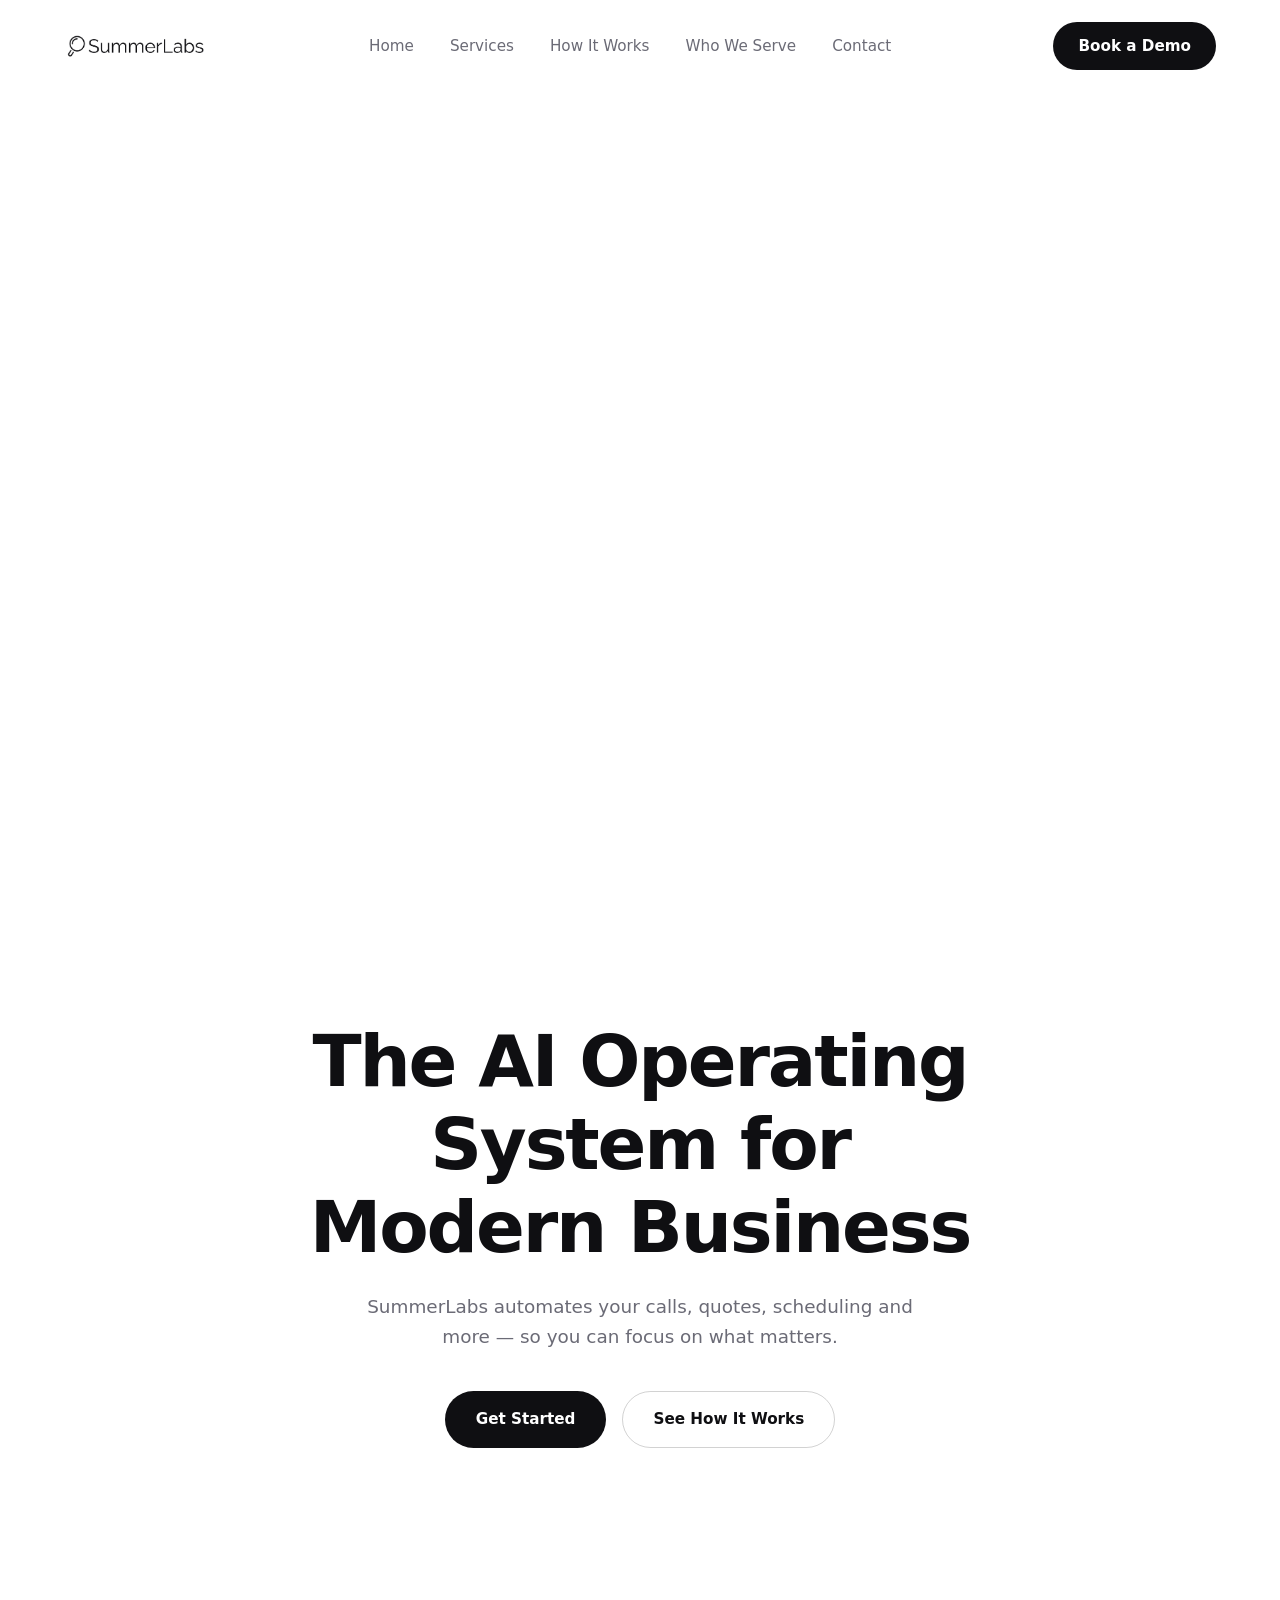
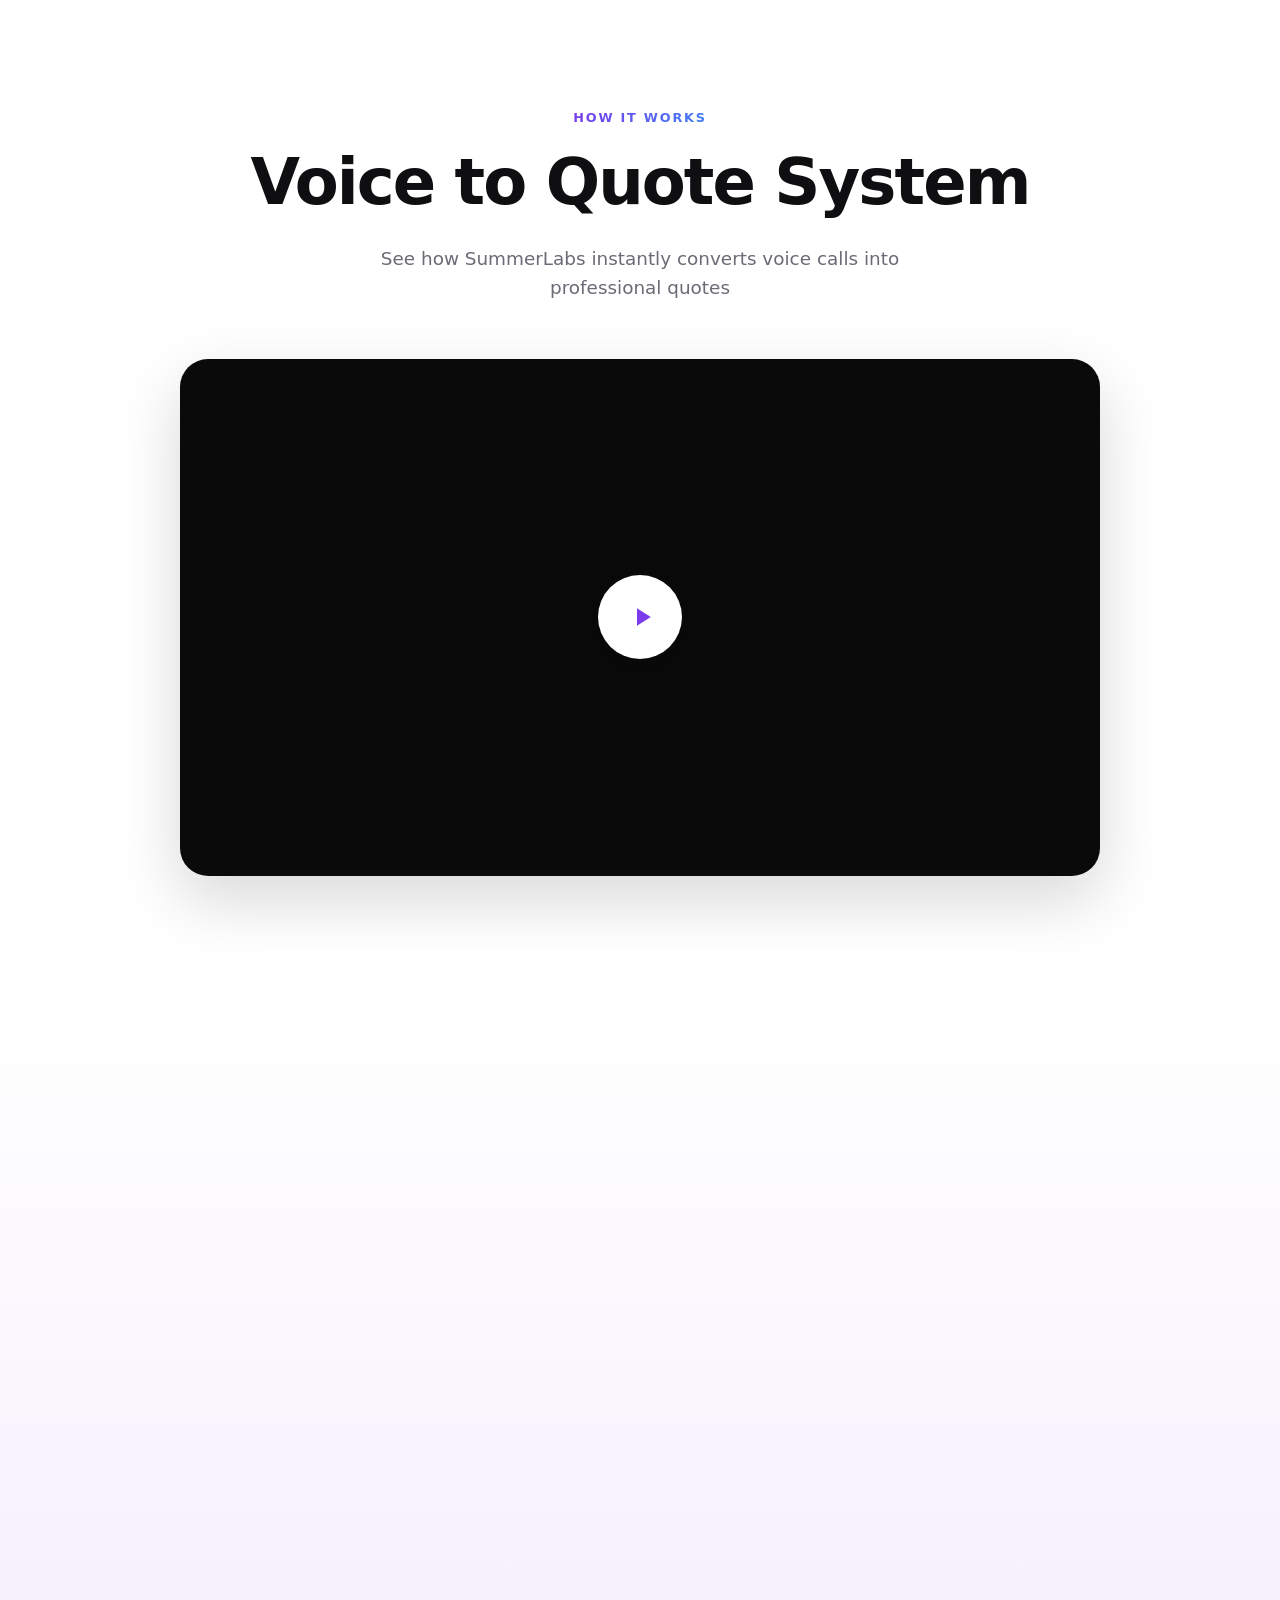
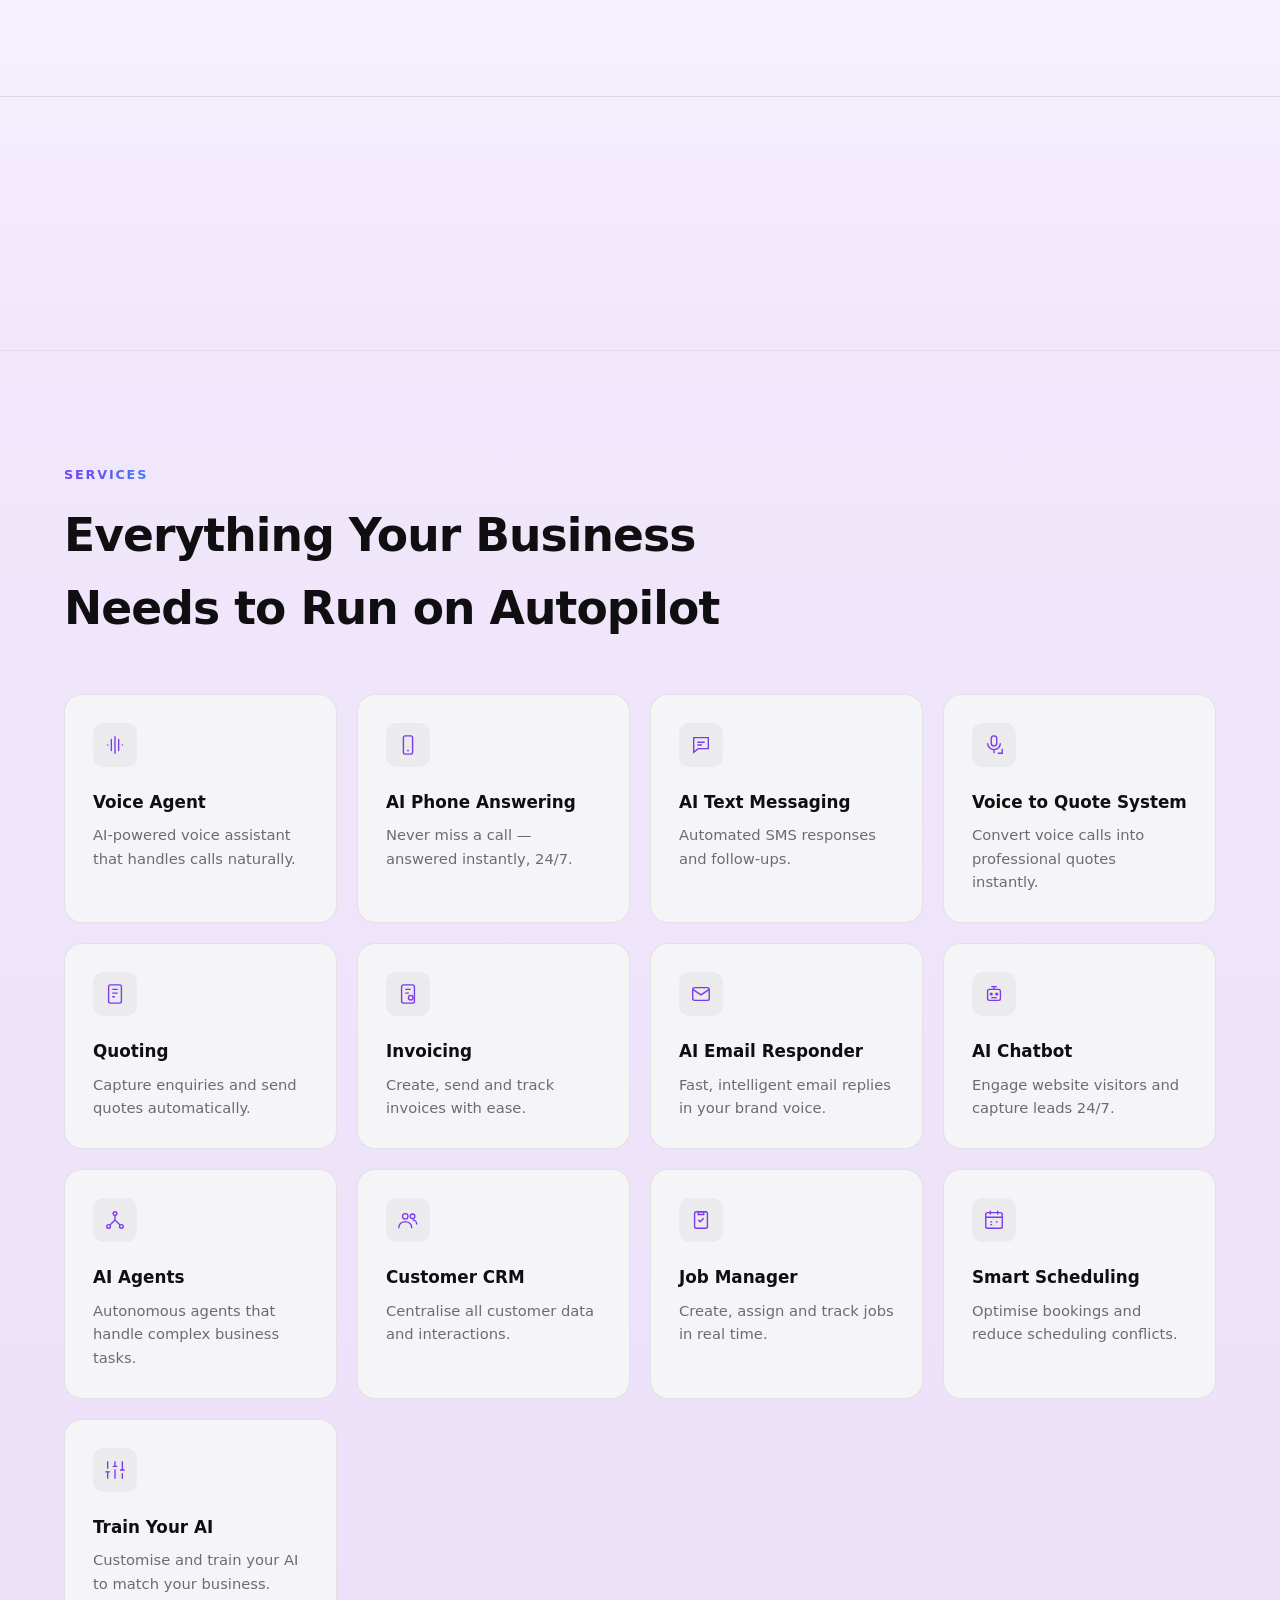
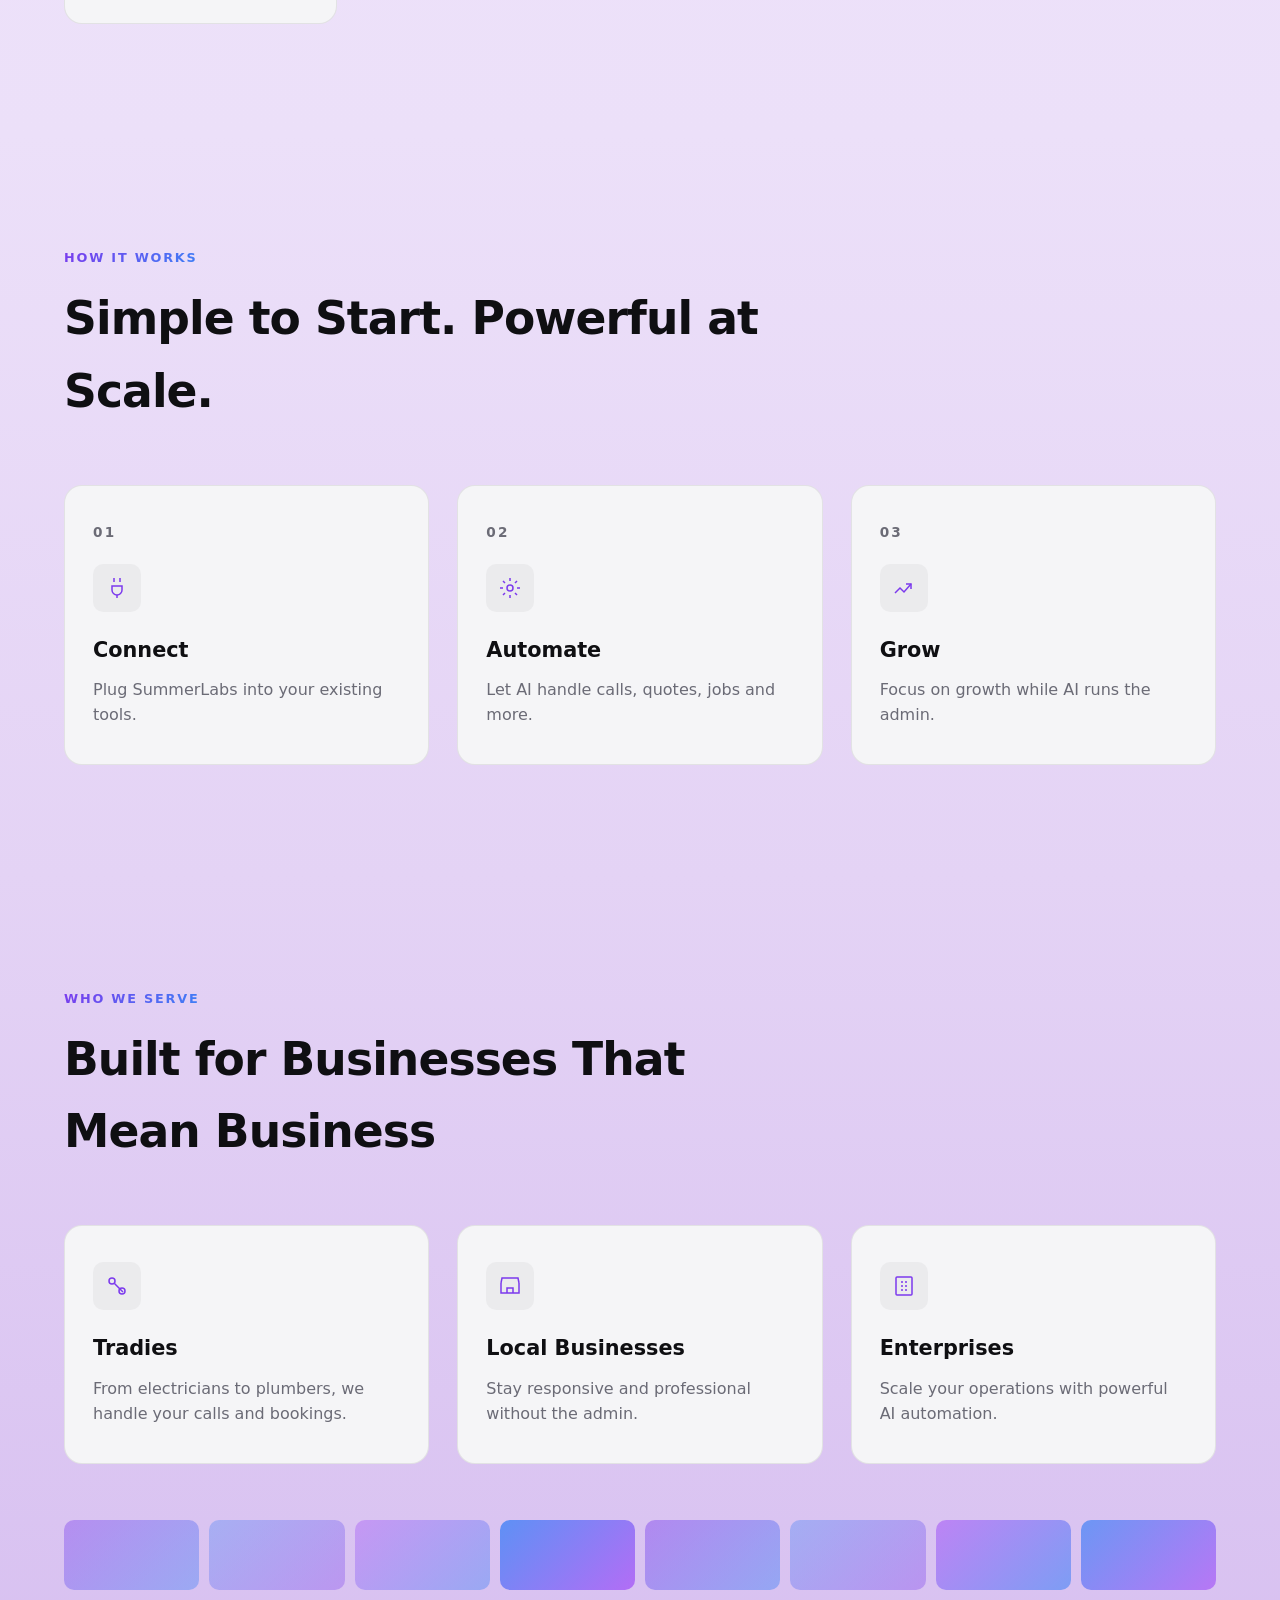
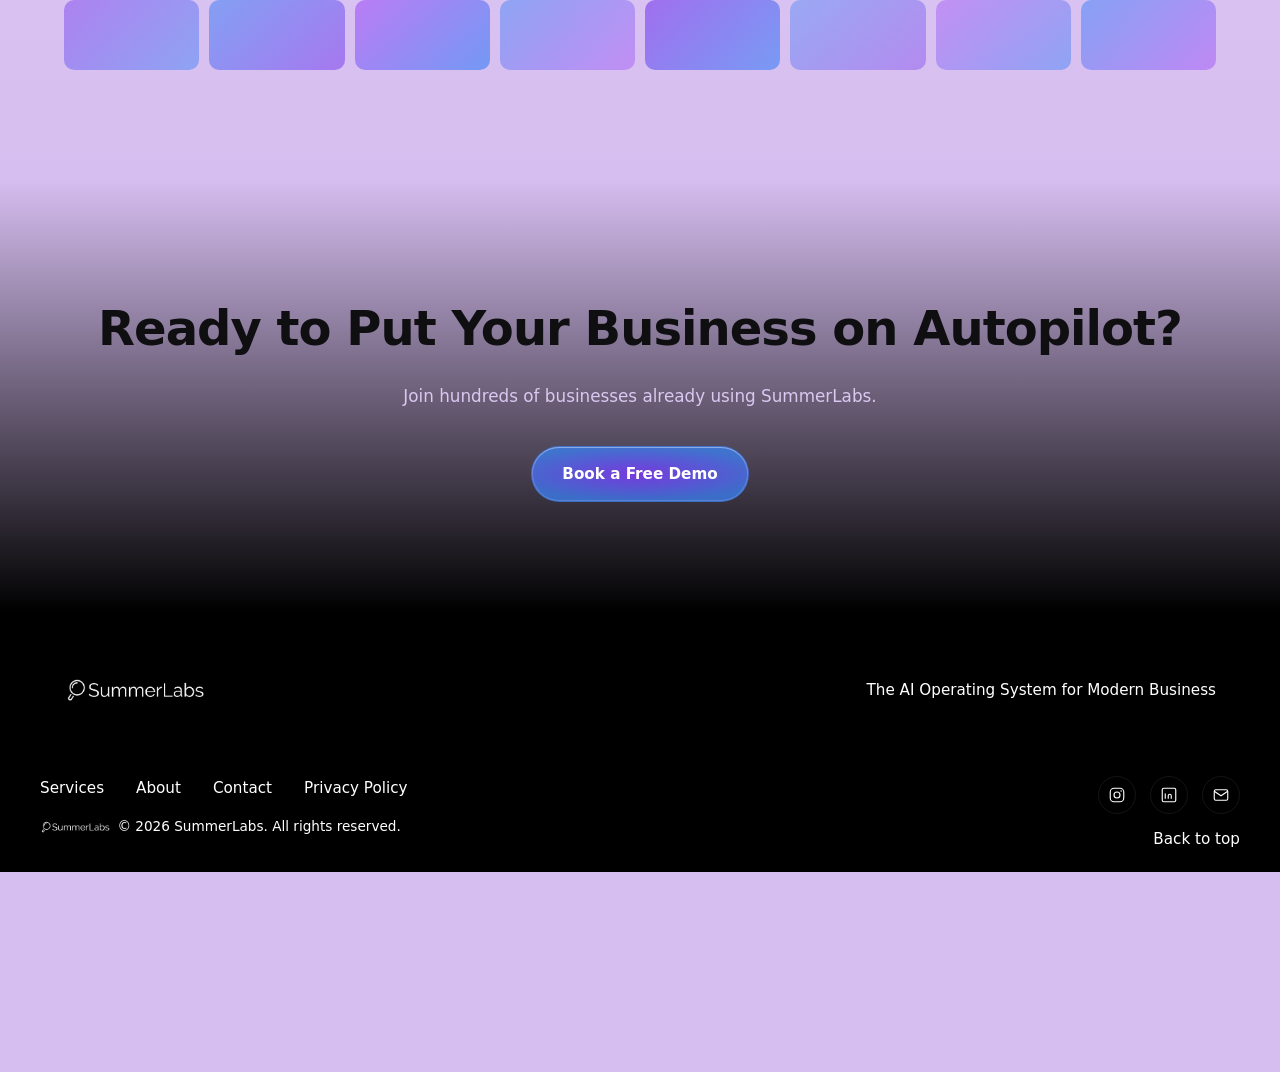
==== my-website/index.html @ fd6796b3 "Remove contact form and fix all links to use mailto:contact@summerlabs.io" ====
<!DOCTYPE html>
<html lang="en">
<head>
  <meta charset="UTF-8">
  <meta name="viewport" content="width=device-width, initial-scale=1.0">
  <title>SummerLabs — The AI Operating System for Modern Business</title>
  <link rel="stylesheet" href="css/styles.css">
</head>
<body>

  <!-- ============ NAVBAR ============ -->
  <header class="navbar" id="navbar">
    <div class="container navbar-inner">
      <a href="#home" class="logo">
        <img src="assets/images/logo-dark.png" alt="SummerLabs" class="logo-img">
      </a>

      <nav class="nav-links" id="nav-links">
        <a href="#home">Home</a>
        <a href="#services">Services</a>
        <a href="#how-it-works">How It Works</a>
        <a href="#who-we-serve">Who We Serve</a>
        <a href="mailto:contact@summerlabs.io">Contact</a>
      </nav>

      <a href="mailto:contact@summerlabs.io" class="btn btn-white nav-cta">Book a Demo</a>

      <button class="nav-toggle" id="nav-toggle" aria-label="Toggle navigation" aria-expanded="false">
        <span></span><span></span><span></span>
      </button>
    </div>
  </header>

  <!-- ============ HERO (VIDEO) ============ -->
  <section class="hero" id="home">
    <div class="hero-video-bg" aria-hidden="true">
      <video class="hero-video" autoplay muted loop playsinline>
        <source src="assets/video/WhatsApp Video 2026-06-15 at 10.27.05 AM.mp4" type="video/mp4">
      </video>
      <div class="hero-overlay"></div>
    </div>

    <div class="scroll-indicator" aria-hidden="true">
      <span></span>
    </div>
  </section>

  <!-- ============ HERO CONTENT ============ -->
  <section class="hero-content">
    <div class="container hero-inner reveal">
      <h1>The AI Operating System for<br>Modern Business</h1>
      <p class="hero-subtitle">
        SummerLabs automates your calls, quotes, scheduling and more —
        so you can focus on what matters.
      </p>
      <div class="hero-actions">
        <a href="mailto:contact@summerlabs.io" class="btn btn-white">Get Started</a>
        <a href="#voice-to-quote" class="btn btn-outline">See How It Works</a>
      </div>
    </div>
  </section>

  <!-- ============ VIDEO SHOWCASE ============ -->
  <section class="video-showcase" id="voice-to-quote">
    <div class="container video-showcase-inner reveal">
      <span class="eyebrow">How It Works</span>
      <h2 class="video-showcase-title">Voice to Quote System</h2>
      <p class="video-showcase-subtitle">
        See how SummerLabs instantly converts voice calls into professional quotes
      </p>

      <div class="video-player" id="video-player">
        <video class="video-player-el" id="video-player-el" playsinline preload="metadata">
          <source src="assets/video/adv.mp4" type="video/mp4">
        </video>
        <button class="video-play-btn" id="video-play-btn" aria-label="Play video">
          <svg viewBox="0 0 24 24" fill="currentColor"><path d="M8 5v14l11-7z"/></svg>
        </button>
      </div>
    </div>
  </section>

  <!-- ============ INTRO ============ -->
  <section class="intro" id="intro">
    <div class="hero-bg" aria-hidden="true">
      <div class="hero-mesh"></div>
      <div class="glow-orb orb-purple"></div>
      <div class="glow-orb orb-blue"></div>
      <div class="glow-orb orb-purple-2"></div>
    </div>

    <div class="container intro-inner reveal">
      <h2 class="intro-title">One Platform. Every Interaction. Zero Manual Work.</h2>
      <p class="intro-subtitle">
        AI-powered automation that runs your business around the clock.
      </p>
      <div class="intro-actions">
        <a href="mailto:contact@summerlabs.io" class="btn btn-white">Get Started</a>
        <a href="#services" class="btn btn-outline">Explore Services</a>
      </div>
    </div>
  </section>

  <!-- ============ STATS BAR ============ -->
  <section class="stats" id="stats-bar">
    <div class="container stats-grid">
      <div class="stat-item reveal">
        <div class="stat-number-row">
          <span class="stat-number" data-target="24">0</span><span class="stat-suffix">/7</span>
        </div>
        <p>Availability</p>
      </div>
      <div class="stat-item reveal">
        <div class="stat-number-row">
          <span class="stat-number" data-target="100">0</span><span class="stat-suffix">+</span>
        </div>
        <p>Calls Handled</p>
      </div>
      <div class="stat-item reveal">
        <div class="stat-number-row">
          <span class="stat-number" data-target="90">0</span><span class="stat-suffix">%</span>
        </div>
        <p>Faster Response Time</p>
      </div>
    </div>
  </section>

  <!-- ============ SERVICES ============ -->
  <section class="services" id="services">
    <div class="container">
      <span class="eyebrow reveal">Services</span>
      <h2 class="section-title reveal">Everything Your Business Needs to Run on Autopilot</h2>

      <div class="services-grid" id="services-grid">

        <article class="service-card stagger">
          <div class="service-icon">
            <svg viewBox="0 0 24 24" fill="none" stroke="currentColor" stroke-width="1.5" stroke-linecap="round"><path d="M4 12v0M8 6v12M12 3v18M16 6v12M20 12v0"/></svg>
          </div>
          <h3>Voice Agent</h3>
          <p>AI-powered voice assistant that handles calls naturally.</p>
        </article>

        <article class="service-card stagger">
          <div class="service-icon">
            <svg viewBox="0 0 24 24" fill="none" stroke="currentColor" stroke-width="1.5"><rect x="7" y="2" width="10" height="20" rx="2"/><path d="M11 18h2"/></svg>
          </div>
          <h3>AI Phone Answering</h3>
          <p>Never miss a call — answered instantly, 24/7.</p>
        </article>

        <article class="service-card stagger">
          <div class="service-icon">
            <svg viewBox="0 0 24 24" fill="none" stroke="currentColor" stroke-width="1.5"><path d="M4 4h16v12H9l-5 4V4z"/><path d="M8 9h8M8 12h5"/></svg>
          </div>
          <h3>AI Text Messaging</h3>
          <p>Automated SMS responses and follow-ups.</p>
        </article>

        <article class="service-card stagger">
          <div class="service-icon">
            <svg viewBox="0 0 24 24" fill="none" stroke="currentColor" stroke-width="1.5"><rect x="9" y="2" width="6" height="11" rx="3"/><path d="M5 10a7 7 0 0014 0M12 17v4"/><path d="M16 21h5v-5"/></svg>
          </div>
          <h3>Voice to Quote System</h3>
          <p>Convert voice calls into professional quotes instantly.</p>
        </article>

        <article class="service-card stagger">
          <div class="service-icon">
            <svg viewBox="0 0 24 24" fill="none" stroke="currentColor" stroke-width="1.5"><rect x="5" y="2" width="14" height="20" rx="2"/><path d="M9 7h6M9 11h6M9 15h3"/></svg>
          </div>
          <h3>Quoting</h3>
          <p>Capture enquiries and send quotes automatically.</p>
        </article>

        <article class="service-card stagger">
          <div class="service-icon">
            <svg viewBox="0 0 24 24" fill="none" stroke="currentColor" stroke-width="1.5"><rect x="5" y="2" width="14" height="20" rx="2"/><path d="M9 7h6M9 11h4"/><circle cx="15" cy="16" r="2.5"/></svg>
          </div>
          <h3>Invoicing</h3>
          <p>Create, send and track invoices with ease.</p>
        </article>

        <article class="service-card stagger">
          <div class="service-icon">
            <svg viewBox="0 0 24 24" fill="none" stroke="currentColor" stroke-width="1.5"><rect x="3" y="5" width="18" height="14" rx="2"/><path d="M3 7l9 6 9-6"/></svg>
          </div>
          <h3>AI Email Responder</h3>
          <p>Fast, intelligent email replies in your brand voice.</p>
        </article>

        <article class="service-card stagger">
          <div class="service-icon">
            <svg viewBox="0 0 24 24" fill="none" stroke="currentColor" stroke-width="1.5"><rect x="5" y="7" width="14" height="12" rx="2"/><path d="M12 7V4M9 4h6"/><circle cx="9" cy="12" r="1" fill="currentColor"/><circle cx="15" cy="12" r="1" fill="currentColor"/><path d="M9 16h6"/></svg>
          </div>
          <h3>AI Chatbot</h3>
          <p>Engage website visitors and capture leads 24/7.</p>
        </article>

        <article class="service-card stagger">
          <div class="service-icon">
            <svg viewBox="0 0 24 24" fill="none" stroke="currentColor" stroke-width="1.5"><circle cx="12" cy="5" r="2"/><circle cx="5" cy="19" r="2"/><circle cx="19" cy="19" r="2"/><path d="M12 7v5M12 12L6.5 17.5M12 12l5.5 5.5"/></svg>
          </div>
          <h3>AI Agents</h3>
          <p>Autonomous agents that handle complex business tasks.</p>
        </article>

        <article class="service-card stagger">
          <div class="service-icon">
            <svg viewBox="0 0 24 24" fill="none" stroke="currentColor" stroke-width="1.5"><circle cx="9" cy="8" r="3"/><path d="M2 21v-1a6 6 0 016-6h2a6 6 0 016 6v1"/><circle cx="17" cy="8" r="2.5"/><path d="M17 12a4.5 4.5 0 014.5 4.5v.5"/></svg>
          </div>
          <h3>Customer CRM</h3>
          <p>Centralise all customer data and interactions.</p>
        </article>

        <article class="service-card stagger">
          <div class="service-icon">
            <svg viewBox="0 0 24 24" fill="none" stroke="currentColor" stroke-width="1.5"><rect x="5" y="3" width="14" height="18" rx="2"/><path d="M9 3h6v3H9z"/><path d="M9 12l2 2 4-4"/></svg>
          </div>
          <h3>Job Manager</h3>
          <p>Create, assign and track jobs in real time.</p>
        </article>

        <article class="service-card stagger">
          <div class="service-icon">
            <svg viewBox="0 0 24 24" fill="none" stroke="currentColor" stroke-width="1.5"><rect x="3" y="4" width="18" height="17" rx="2"/><path d="M3 9h18M8 2v4M16 2v4"/><path d="M8 14h2M14 14h2M8 17h2"/></svg>
          </div>
          <h3>Smart Scheduling</h3>
          <p>Optimise bookings and reduce scheduling conflicts.</p>
        </article>

        <article class="service-card stagger">
          <div class="service-icon">
            <svg viewBox="0 0 24 24" fill="none" stroke="currentColor" stroke-width="1.5" stroke-linecap="round"><path d="M4 21v-7M4 10V3M12 21v-9M12 8V3M20 21v-5M20 12V3"/><path d="M2 14h4M10 8h4M18 12h4"/></svg>
          </div>
          <h3>Train Your AI</h3>
          <p>Customise and train your AI to match your business.</p>
        </article>

      </div>
    </div>
  </section>

  <!-- ============ HOW IT WORKS ============ -->
  <section class="how-it-works" id="how-it-works">
    <div class="container">
      <span class="eyebrow reveal">How It Works</span>
      <h2 class="section-title reveal">Simple to Start. Powerful at Scale.</h2>

      <div class="steps">
        <div class="step stagger">
          <span class="step-number">01</span>
          <div class="step-icon">
            <svg viewBox="0 0 24 24" fill="none" stroke="currentColor" stroke-width="1.5"><path d="M9 2v4M15 2v4M7 10h10v4a5 5 0 01-10 0z"/><path d="M12 19v3"/></svg>
          </div>
          <h3>Connect</h3>
          <p>Plug SummerLabs into your existing tools.</p>
        </div>
        <div class="step stagger">
          <span class="step-number">02</span>
          <div class="step-icon">
            <svg viewBox="0 0 24 24" fill="none" stroke="currentColor" stroke-width="1.5"><circle cx="12" cy="12" r="3"/><path d="M12 2v3M12 19v3M2 12h3M19 12h3M5 5l2 2M17 17l2 2M5 19l2-2M17 7l2-2"/></svg>
          </div>
          <h3>Automate</h3>
          <p>Let AI handle calls, quotes, jobs and more.</p>
        </div>
        <div class="step stagger">
          <span class="step-number">03</span>
          <div class="step-icon">
            <svg viewBox="0 0 24 24" fill="none" stroke="currentColor" stroke-width="1.5"><path d="M3 17l5-5 4 4 7-8"/><path d="M14 8h5v5"/></svg>
          </div>
          <h3>Grow</h3>
          <p>Focus on growth while AI runs the admin.</p>
        </div>
      </div>
    </div>
  </section>

  <!-- ============ WHO WE SERVE ============ -->
  <section class="who-we-serve" id="who-we-serve">
    <div class="container">
      <span class="eyebrow reveal">Who We Serve</span>
      <h2 class="section-title reveal">Built for Businesses That Mean Business</h2>

      <div class="audience-grid">
        <div class="audience-card stagger">
          <div class="audience-icon">
            <svg viewBox="0 0 24 24" fill="none" stroke="currentColor" stroke-width="1.5"><circle cx="7" cy="7" r="3"/><path d="M9.5 9.5L18 18"/><circle cx="17" cy="17" r="3"/></svg>
          </div>
          <h3>Tradies</h3>
          <p>From electricians to plumbers, we handle your calls and bookings.</p>
        </div>
        <div class="audience-card stagger">
          <div class="audience-icon">
            <svg viewBox="0 0 24 24" fill="none" stroke="currentColor" stroke-width="1.5"><path d="M3 9l1-5h16l1 5"/><path d="M3 9v10h18V9"/><path d="M9 19v-5h6v5"/></svg>
          </div>
          <h3>Local Businesses</h3>
          <p>Stay responsive and professional without the admin.</p>
        </div>
        <div class="audience-card stagger">
          <div class="audience-icon">
            <svg viewBox="0 0 24 24" fill="none" stroke="currentColor" stroke-width="1.5"><rect x="4" y="3" width="16" height="18" rx="1"/><path d="M9 8h2M13 8h2M9 12h2M13 12h2M9 16h2M13 16h2"/></svg>
          </div>
          <h3>Enterprises</h3>
          <p>Scale your operations with powerful AI automation.</p>
        </div>
      </div>

      <div class="shuffle-grid" id="shuffle-grid" aria-hidden="true"></div>
    </div>
  </section>

  <!-- ============ CTA ============ -->
  <section class="cta" id="contact">
    <div class="cta-bg" aria-hidden="true">
      <div class="glow-orb orb-purple cta-orb"></div>
      <div class="glow-orb orb-blue cta-orb-2"></div>
    </div>
    <div class="container cta-inner reveal">
      <h2>Ready to Put Your Business on Autopilot?</h2>
      <p>Join hundreds of businesses already using SummerLabs.</p>
      <a href="mailto:contact@summerlabs.io" class="btn btn-fey">Book a Free Demo</a>
    </div>
  </section>

  <!-- ============ FOOTER ============ -->
  <footer class="footer">
    <div class="footer-content">
      <div class="container footer-top">
        <a href="#home" class="logo">
          <img src="assets/images/logo.png" alt="SummerLabs" class="logo-img">
        </a>
        <p class="footer-tagline">The AI Operating System for Modern Business</p>
      </div>

      <div class="container footer-columns">
        <div class="footer-col">
          <nav class="footer-links">
            <a href="#services">Services</a>
            <a href="#how-it-works">About</a>
            <a href="mailto:contact@summerlabs.io">Contact</a>
            <a href="#">Privacy Policy</a>
          </nav>
          <p class="footer-copyright">
            <img src="assets/images/logo.png" alt="" class="footer-copyright-icon">
            &copy; 2026 SummerLabs. All rights reserved.
          </p>
        </div>

        <div class="footer-col footer-col-right">
          <div class="footer-socials">
            <a href="https://www.instagram.com/summerlabs.io?igsh=MWNqN3U5eXQwZ25ldA%3D%3D&utm_source=qr" target="_blank" rel="noopener" aria-label="Instagram"><svg viewBox="0 0 24 24" fill="none" stroke="currentColor" stroke-width="1.5"><rect x="3" y="3" width="18" height="18" rx="5"/><circle cx="12" cy="12" r="4"/><circle cx="17.5" cy="6.5" r="1" fill="currentColor" stroke="none"/></svg></a>
            <a href="https://www.linkedin.com/company/summer-labs/" target="_blank" rel="noopener" aria-label="LinkedIn"><svg viewBox="0 0 24 24" fill="none" stroke="currentColor" stroke-width="1.5"><rect x="3" y="3" width="18" height="18" rx="2"/><path d="M7 10v7M7 7v.01M11 17v-4a2 2 0 014 0v4M11 13v4"/></svg></a>
            <a href="mailto:contact@summerlabs.io" aria-label="Email"><svg viewBox="0 0 24 24" fill="none" stroke="currentColor" stroke-width="1.5"><rect x="3" y="5" width="18" height="14" rx="2"/><path d="M3 7l9 6 9-6"/></svg></a>
          </div>
          <button class="footer-back-to-top" id="back-to-top" type="button">Back to top</button>
        </div>
      </div>
    </div>

    <div class="wave-container" id="wave-container" aria-hidden="true"></div>
  </footer>

  <script src="js/main.js"></script>
</body>
</html>
---- my-website/css/styles.css ----
/* =========================================
   Reset & Variables
========================================= */
* {
  margin: 0;
  padding: 0;
  box-sizing: border-box;
}

:root {
  --bg: #ffffff;
  --bg-elevated: #f5f5f7;
  --border: rgba(10, 10, 10, 0.08);
  --text: #0f0f12;
  --text-muted: #6b6b76;

  --purple: #7c3aed;
  --blue: #3b82f6;

  --radius-sm: 10px;
  --radius-md: 18px;
  --radius-lg: 28px;
  --radius-pill: 999px;

  --container-width: 1200px;
  --transition: 0.3s ease;
}

html {
  scroll-behavior: smooth;
  scroll-padding-top: 90px;
}

body {
  font-family: system-ui, -apple-system, "Segoe UI", Roboto, Helvetica, Arial, sans-serif;
  color: var(--text);
  background: var(--bg);
  line-height: 1.6;
  -webkit-font-smoothing: antialiased;
  overflow-x: hidden;
}

img {
  max-width: 100%;
  display: block;
}

a {
  color: inherit;
  text-decoration: none;
}

ul, nav {
  list-style: none;
}

.container {
  width: 100%;
  max-width: var(--container-width);
  margin: 0 auto;
  padding: 0 24px;
}

section {
  padding: 110px 0;
  position: relative;
}

/* =========================================
   Scroll reveal animations
========================================= */
.reveal,
.stagger {
  opacity: 0;
  transform: translateY(32px);
  transition: opacity 0.8s ease, transform 0.8s ease;
  transition-delay: var(--delay, 0s);
}

.reveal.visible,
.stagger.visible {
  opacity: 1;
  transform: translateY(0);
}

/* =========================================
   Buttons
========================================= */
.btn {
  display: inline-flex;
  align-items: center;
  justify-content: center;
  gap: 8px;
  padding: 15px 30px;
  border-radius: var(--radius-pill);
  font-weight: 600;
  font-size: 0.95rem;
  border: 1px solid transparent;
  cursor: pointer;
  transition: transform var(--transition), box-shadow var(--transition), background var(--transition), color var(--transition), border-color var(--transition);
  white-space: nowrap;
}

.btn:hover {
  transform: translateY(-2px);
}

.btn-white {
  background: var(--text);
  color: var(--bg);
}

.btn-white:hover {
  background: #2e2e35;
  box-shadow: 0 8px 28px rgba(15, 15, 18, 0.18);
}

.btn-outline {
  background: transparent;
  color: var(--text);
  border-color: rgba(10, 10, 10, 0.18);
}

.btn-outline:hover {
  border-color: var(--text);
  background: rgba(10, 10, 10, 0.04);
}

/* Fey-style radial gradient pill with inset highlight border */
.btn-fey {
  background: radial-gradient(61% 50% at 49% 50%, rgba(124, 58, 237, 0.9) 0%, rgba(59, 130, 246, 0.75) 100%);
  color: #ffffff;
  box-shadow: inset 0 0 0 1px rgba(255, 255, 255, 0.16), inset 0 1px 0 rgba(255, 255, 255, 0.28);
}

.btn-fey:hover {
  box-shadow: inset 0 0 0 1px rgba(255, 255, 255, 0.28), inset 0 1px 0 rgba(255, 255, 255, 0.4), 0 0 28px rgba(124, 58, 237, 0.55);
}

/* =========================================
   Section helpers
========================================= */
.eyebrow {
  display: inline-block;
  font-size: 0.8rem;
  font-weight: 700;
  letter-spacing: 0.14em;
  text-transform: uppercase;
  background: linear-gradient(135deg, var(--purple), var(--blue));
  -webkit-background-clip: text;
  background-clip: text;
  color: transparent;
  margin-bottom: 14px;
}

.section-title {
  font-size: clamp(2rem, 4.2vw, 2.85rem);
  font-weight: 800;
  letter-spacing: -0.02em;
  max-width: 720px;
  color: var(--text);
}

/* =========================================
   Navbar
========================================= */
.navbar {
  position: fixed;
  top: 0;
  left: 0;
  right: 0;
  z-index: 100;
  padding: 22px 0;
  transition: background var(--transition), box-shadow var(--transition), padding var(--transition), backdrop-filter var(--transition);
}

.navbar.scrolled {
  background: rgba(255, 255, 255, 0.75);
  backdrop-filter: blur(16px);
  box-shadow: 0 1px 0 var(--border);
  padding: 14px 0;
}

.navbar-inner {
  display: flex;
  align-items: center;
  justify-content: space-between;
  gap: 24px;
}

.logo {
  display: flex;
  align-items: center;
}

.logo-img {
  height: 28px;
  width: auto;
}

.nav-links {
  display: flex;
  align-items: center;
  gap: 36px;
  margin: 0 auto;
}

.nav-links a {
  font-size: 0.95rem;
  font-weight: 500;
  color: var(--text-muted);
  transition: color var(--transition);
}

.nav-links a:hover {
  color: var(--text);
}

.nav-cta {
  padding: 11px 24px;
}

.nav-toggle {
  display: none;
  flex-direction: column;
  justify-content: center;
  gap: 5px;
  width: 32px;
  height: 32px;
  background: none;
  border: none;
  cursor: pointer;
  padding: 0;
}

.nav-toggle span {
  display: block;
  width: 100%;
  height: 2px;
  background: var(--text);
  border-radius: 2px;
  transition: transform var(--transition), opacity var(--transition);
}

/* =========================================
   Hero (full-screen video, no overlaid text)
========================================= */
.hero {
  position: relative;
  min-height: 100vh;
  overflow: hidden;
}

.hero-video-bg {
  position: absolute;
  inset: 0;
  z-index: -1;
  overflow: hidden;
}

.hero-video {
  width: 100%;
  height: 100%;
  object-fit: cover;
  filter: brightness(1.08);
}

/* Keeps the video's own bright colours visible (no dark wash) and
   fades to the page background at the bottom for a seamless handoff */
.hero-overlay {
  position: absolute;
  inset: 0;
  background: linear-gradient(180deg, rgba(255, 255, 255, 0) 0%, rgba(255, 255, 255, 0) 55%, rgba(255, 255, 255, 0.85) 88%, #ffffff 100%);
}

.scroll-indicator {
  position: absolute;
  bottom: 36px;
  left: 50%;
  transform: translateX(-50%);
  width: 26px;
  height: 42px;
  border: 2px solid rgba(255, 255, 255, 0.3);
  border-radius: var(--radius-pill);
}

.scroll-indicator span {
  display: block;
  width: 4px;
  height: 8px;
  margin: 8px auto 0;
  border-radius: 2px;
  background: #ffffff;
  animation: scrollDot 2s ease-in-out infinite;
}

@keyframes scrollDot {
  0% { transform: translateY(0); opacity: 1; }
  60% { transform: translateY(12px); opacity: 0; }
  100% { transform: translateY(0); opacity: 0; }
}

/* =========================================
   Hero content (below the video, fades up on scroll)
========================================= */
.hero-content {
  position: relative;
  text-align: center;
  padding: 120px 0;
}

.hero-inner {
  display: flex;
  flex-direction: column;
  align-items: center;
}

.hero-inner h1 {
  font-size: clamp(2.5rem, 6.5vw, 4.5rem);
  font-weight: 800;
  letter-spacing: -0.03em;
  line-height: 1.15;
  max-width: 900px;
}

.hero-subtitle {
  margin-top: 24px;
  max-width: 560px;
  font-size: 1.15rem;
  color: var(--text-muted);
}

.hero-actions {
  margin-top: 40px;
  display: flex;
  gap: 16px;
  flex-wrap: wrap;
  justify-content: center;
}

/* =========================================
   Video showcase (Voice to Quote System)
========================================= */
.video-showcase {
  background: #ffffff;
  text-align: center;
  padding: 140px 0;
}

.video-showcase-inner {
  display: flex;
  flex-direction: column;
  align-items: center;
}

.video-showcase-title {
  margin-top: 4px;
  font-size: clamp(2.2rem, 5.5vw, 4rem);
  font-weight: 800;
  letter-spacing: -0.03em;
  line-height: 1.15;
  max-width: 820px;
  color: var(--text);
}

.video-showcase-subtitle {
  margin-top: 24px;
  max-width: 580px;
  font-size: 1.15rem;
  color: var(--text-muted);
}

.video-player {
  position: relative;
  width: 100%;
  max-width: 920px;
  margin-top: 56px;
  aspect-ratio: 16 / 9;
  border-radius: var(--radius-lg);
  overflow: hidden;
  background: #0a0a0a;
  box-shadow: 0 24px 64px rgba(10, 10, 10, 0.16);
}

.video-player-el {
  width: 100%;
  height: 100%;
  object-fit: cover;
  display: block;
}

.video-play-btn {
  position: absolute;
  top: 50%;
  left: 50%;
  transform: translate(-50%, -50%) scale(1);
  width: 84px;
  height: 84px;
  border: none;
  border-radius: 50%;
  background: #ffffff;
  color: var(--purple);
  display: flex;
  align-items: center;
  justify-content: center;
  cursor: pointer;
  box-shadow: 0 12px 32px rgba(10, 10, 10, 0.24);
  transition: transform var(--transition), opacity var(--transition), box-shadow var(--transition);
}

.video-play-btn svg {
  width: 30px;
  height: 30px;
  margin-left: 3px;
}

.video-play-btn:hover {
  transform: translate(-50%, -50%) scale(1.08);
  box-shadow: 0 16px 40px rgba(10, 10, 10, 0.3);
}

.video-play-btn.is-hidden {
  opacity: 0;
  transform: translate(-50%, -50%) scale(0.85);
  pointer-events: none;
}

.hero-bg {
  position: absolute;
  inset: 0;
  z-index: -1;
  overflow: hidden;
}

.glow-orb {
  position: absolute;
  border-radius: 50%;
  filter: blur(90px);
  opacity: 0.35;
}

/* Slow-rotating gradient mesh layered behind the glow orbs */
.hero-mesh {
  position: absolute;
  inset: -20%;
  background: conic-gradient(from 0deg at 50% 50%, rgba(124, 58, 237, 0.16), rgba(59, 130, 246, 0.16), rgba(124, 58, 237, 0.16));
  filter: blur(80px);
  opacity: 0.7;
  animation: meshRotate 50s linear infinite;
}

@keyframes meshRotate {
  to { transform: rotate(360deg); }
}

.orb-purple {
  width: 520px;
  height: 520px;
  background: var(--purple);
  top: -120px;
  left: -120px;
  animation: floatOrb 22s ease-in-out infinite;
}

.orb-blue {
  width: 460px;
  height: 460px;
  background: var(--blue);
  bottom: -140px;
  right: -100px;
  animation: floatOrb 26s ease-in-out infinite reverse;
}

.orb-purple-2 {
  width: 360px;
  height: 360px;
  background: var(--purple);
  top: 40%;
  right: 15%;
  opacity: 0.22;
  animation: floatOrb 18s ease-in-out infinite;
}

@keyframes floatOrb {
  0%, 100% { transform: translate(0, 0) scale(1); }
  50% { transform: translate(60px, 40px) scale(1.1); }
}

/* =========================================
   Intro (below hero)
   Same purple/white gradient backdrop, font
   scale and spacing as the hero section.
========================================= */
.intro {
  position: relative;
  overflow: hidden;
  text-align: center;
  padding: 140px 0;
  background: linear-gradient(180deg, #ffffff 0%, #f5eefd 100%);
}

.intro-inner {
  display: flex;
  flex-direction: column;
  align-items: center;
}

.intro-title {
  font-size: clamp(2.2rem, 5.5vw, 4rem);
  font-weight: 800;
  letter-spacing: -0.03em;
  line-height: 1.15;
  max-width: 820px;
}

.intro-subtitle {
  margin-top: 24px;
  max-width: 580px;
  font-size: 1.15rem;
  color: var(--text-muted);
}

.intro-actions {
  margin-top: 40px;
  display: flex;
  gap: 16px;
  flex-wrap: wrap;
  justify-content: center;
}

/* =========================================
   Stats bar
========================================= */
.stats {
  border-top: 1px solid var(--border);
  border-bottom: 1px solid var(--border);
  padding: 64px 0;
  background: linear-gradient(180deg, #f5eefd 0%, #f1e7fb 100%);
}

.stats-grid {
  display: grid;
  grid-template-columns: repeat(3, 1fr);
  gap: 32px;
  text-align: center;
}

.stat-number-row {
  display: flex;
  align-items: baseline;
  justify-content: center;
  gap: 2px;
}

.stat-number,
.stat-suffix {
  font-size: clamp(2.5rem, 5vw, 3.5rem);
  font-weight: 800;
  background: linear-gradient(135deg, var(--purple), var(--blue));
  -webkit-background-clip: text;
  background-clip: text;
  color: transparent;
}

.stat-item p {
  margin-top: 10px;
  color: var(--text-muted);
  font-weight: 500;
  letter-spacing: 0.02em;
}

/* =========================================
   Services
========================================= */
.services {
  background: linear-gradient(180deg, #f1e7fb 0%, #ece0f9 100%);
}

.services-grid {
  margin-top: 48px;
  display: grid;
  grid-template-columns: repeat(4, 1fr);
  gap: 20px;
}

.service-card {
  padding: 28px;
  border-radius: var(--radius-md);
  border: 1px solid var(--border);
  background: var(--bg-elevated);
  transition: transform var(--transition), border-color var(--transition), background var(--transition), opacity var(--transition);
}

.service-card:hover {
  transform: translateY(-6px);
  border-color: rgba(10, 10, 10, 0.14);
  background: #ffffff;
  box-shadow: 0 12px 32px rgba(10, 10, 10, 0.06);
}

/* Dim sibling cards when one is hovered, drawing focus to it */
.services-grid:hover .service-card:not(:hover) {
  opacity: 0.5;
}

.service-icon {
  width: 44px;
  height: 44px;
  border-radius: var(--radius-sm);
  background: rgba(10, 10, 10, 0.04);
  display: flex;
  align-items: center;
  justify-content: center;
  margin-bottom: 22px;
  color: var(--purple);
}

.service-icon svg {
  width: 22px;
  height: 22px;
}

.service-card h3 {
  font-size: 1.05rem;
  font-weight: 700;
  margin-bottom: 8px;
  color: var(--text);
}

.service-card p {
  color: var(--text-muted);
  font-size: 0.92rem;
}

/* =========================================
   How It Works
========================================= */
.how-it-works {
  background: linear-gradient(180deg, #ece0f9 0%, #e4d3f5 100%);
}

.steps {
  margin-top: 56px;
  display: grid;
  grid-template-columns: repeat(3, 1fr);
  gap: 28px;
}

.step {
  padding: 36px 28px;
  border-radius: var(--radius-md);
  background: var(--bg-elevated);
  border: 1px solid var(--border);
  position: relative;
}

.step-number {
  display: block;
  font-size: 0.85rem;
  font-weight: 800;
  letter-spacing: 0.16em;
  color: var(--text-muted);
  margin-bottom: 20px;
}

.step-icon {
  width: 48px;
  height: 48px;
  border-radius: var(--radius-sm);
  background: rgba(10, 10, 10, 0.04);
  display: flex;
  align-items: center;
  justify-content: center;
  margin-bottom: 22px;
  color: var(--purple);
}

.step-icon svg {
  width: 24px;
  height: 24px;
}

.step h3 {
  font-size: 1.3rem;
  font-weight: 700;
  margin-bottom: 10px;
}

.step p {
  color: var(--text-muted);
}

/* =========================================
   Who We Serve
========================================= */
.who-we-serve {
  background: linear-gradient(180deg, #e4d3f5 0%, #d6bef0 100%);
}

.audience-grid {
  margin-top: 56px;
  display: grid;
  grid-template-columns: repeat(3, 1fr);
  gap: 28px;
}

.audience-card {
  padding: 36px 28px;
  border-radius: var(--radius-md);
  border: 1px solid var(--border);
  background: var(--bg-elevated);
  transition: transform var(--transition), border-color var(--transition);
}

.audience-card:hover {
  transform: translateY(-6px);
  border-color: rgba(10, 10, 10, 0.14);
}

.audience-icon {
  width: 48px;
  height: 48px;
  border-radius: var(--radius-sm);
  background: rgba(10, 10, 10, 0.04);
  display: flex;
  align-items: center;
  justify-content: center;
  margin-bottom: 22px;
  color: var(--purple);
}

.audience-icon svg {
  width: 24px;
  height: 24px;
}

.audience-card h3 {
  font-size: 1.3rem;
  font-weight: 700;
  margin-bottom: 10px;
}

.audience-card p {
  color: var(--text-muted);
}

/* Decorative shuffle grid - periodically reshuffled gradient cells */
.shuffle-grid {
  margin-top: 56px;
  display: grid;
  grid-template-columns: repeat(8, 1fr);
  grid-template-rows: repeat(2, 70px);
  gap: 10px;
}

.shuffle-cell {
  border-radius: var(--radius-sm);
  transition: transform 1.2s ease, opacity 1.2s ease;
}

/* =========================================
   CTA
========================================= */
.cta {
  /* Bridges the lavender mid-section into the footer's pure black */
  --text: #ffffff;
  --text-muted: #d9c8f0;

  text-align: center;
  overflow: hidden;
  background: linear-gradient(180deg, #d6bef0 0%, #000000 100%);
}

.cta-bg {
  position: absolute;
  inset: 0;
  z-index: -1;
  overflow: hidden;
}

.cta-orb {
  top: -160px;
  left: 10%;
}

.cta-orb-2 {
  bottom: -180px;
  right: 5%;
}

.cta-inner h2 {
  font-size: clamp(2rem, 4.5vw, 3rem);
  font-weight: 800;
  letter-spacing: -0.02em;
}

.cta-inner p {
  margin: 16px auto 36px;
  max-width: 480px;
  color: var(--text-muted);
  font-size: 1.05rem;
}

/* =========================================
   Footer
========================================= */
.footer {
  /* Footer stays a dark "island" - all footer text is bright white */
  --text: #ffffff;
  --text-muted: #ffffff;
  --border: rgba(255, 255, 255, 0.08);
  background: #000000;
  display: flex;
  flex-direction: column;
}

.footer-content {
  padding-top: 64px;
}

.footer-top {
  display: flex;
  justify-content: space-between;
  align-items: center;
  gap: 24px;
  flex-wrap: wrap;
  padding-bottom: 40px;
}

.footer-tagline {
  color: var(--text-muted);
  font-size: 0.95rem;
}

.footer-columns {
  display: flex;
  justify-content: space-between;
  align-items: flex-start;
  gap: 40px;
  flex-wrap: wrap;
  padding: 32px 0 24px;
}

.footer-col {
  display: flex;
  flex-direction: column;
  gap: 16px;
}

.footer-col-right {
  align-items: flex-end;
  text-align: right;
}

.footer-copyright {
  display: flex;
  align-items: center;
  gap: 6px;
  color: var(--text-muted);
  font-size: 0.85rem;
}

.footer-copyright-icon {
  height: 14px;
  width: auto;
}

.footer-back-to-top {
  background: none;
  border: none;
  padding: 0;
  font-size: 0.95rem;
  font-family: inherit;
  color: var(--text-muted);
  cursor: pointer;
  transition: color var(--transition);
}

.footer-back-to-top:hover {
  color: var(--text);
  text-decoration: underline;
}

.footer-links {
  display: flex;
  gap: 32px;
  flex-wrap: wrap;
}

.footer-links a {
  color: var(--text-muted);
  font-size: 0.95rem;
  transition: color var(--transition);
}

.footer-links a:hover {
  color: var(--text);
}

.footer-socials {
  display: flex;
  gap: 14px;
}

.footer-socials a {
  width: 38px;
  height: 38px;
  border-radius: 50%;
  border: 1px solid var(--border);
  display: flex;
  align-items: center;
  justify-content: center;
  color: var(--text-muted);
  transition: color var(--transition), border-color var(--transition);
}

.footer-socials a:hover {
  color: var(--text);
  border-color: rgba(255, 255, 255, 0.3);
}

.footer-socials svg {
  width: 18px;
  height: 18px;
}

/* Static colour block at the bottom of the footer — animation removed */
.wave-container {
  height: 200px;
  overflow: hidden;
  background: #d6bef0;
}

.wave-bar {
  display: none;
}

/* =========================================
   Contact Form (inside CTA section)
========================================= */
.contact-form-section {
  margin-top: 72px;
  padding-bottom: 40px;
}

.contact-form-heading {
  font-size: 1.35rem;
  font-weight: 700;
  color: #ffffff;
  text-align: center;
  margin-bottom: 36px;
  letter-spacing: -0.01em;
}

.contact-form {
  max-width: 680px;
  margin: 0 auto;
  background: rgba(255, 255, 255, 0.05);
  border: 1px solid rgba(255, 255, 255, 0.12);
  border-radius: var(--radius-lg);
  padding: 44px 48px;
  backdrop-filter: blur(12px);
}

.contact-form .form-row {
  display: grid;
  grid-template-columns: 1fr 1fr;
  gap: 20px;
}

.contact-form .form-group {
  display: flex;
  flex-direction: column;
  gap: 8px;
  margin-bottom: 20px;
}

.contact-form label {
  font-size: 0.85rem;
  font-weight: 600;
  color: rgba(255, 255, 255, 0.75);
  letter-spacing: 0.03em;
  text-transform: uppercase;
}

.contact-form input,
.contact-form select,
.contact-form textarea {
  background: rgba(255, 255, 255, 0.07);
  border: 1px solid rgba(255, 255, 255, 0.14);
  border-radius: var(--radius-sm);
  padding: 13px 16px;
  color: #ffffff;
  font-size: 0.95rem;
  font-family: inherit;
  width: 100%;
  outline: none;
  transition: border-color var(--transition), background var(--transition), box-shadow var(--transition);
  -webkit-appearance: none;
  appearance: none;
}

.contact-form input::placeholder,
.contact-form textarea::placeholder {
  color: rgba(255, 255, 255, 0.3);
}

.contact-form select {
  background-image: url("data:image/svg+xml,%3Csvg xmlns='http://www.w3.org/2000/svg' width='12' height='8' viewBox='0 0 12 8'%3E%3Cpath d='M1 1l5 5 5-5' stroke='rgba(255,255,255,0.5)' stroke-width='1.5' fill='none' stroke-linecap='round'/%3E%3C/svg%3E");
  background-repeat: no-repeat;
  background-position: right 16px center;
  padding-right: 40px;
  cursor: pointer;
}

.contact-form select option {
  background: #1a0e2e;
  color: #ffffff;
}

.contact-form input:focus,
.contact-form select:focus,
.contact-form textarea:focus {
  border-color: rgba(124, 58, 237, 0.7);
  background: rgba(255, 255, 255, 0.1);
  box-shadow: 0 0 0 3px rgba(124, 58, 237, 0.18);
}

.contact-form textarea {
  resize: vertical;
  min-height: 130px;
  line-height: 1.6;
}

.form-submit {
  width: 100%;
  padding: 16px;
  font-size: 1rem;
  margin-top: 8px;
}

.form-submit:disabled {
  opacity: 0.6;
  cursor: not-allowed;
  transform: none;
}

.form-success-msg,
.form-error-msg {
  display: none;
  margin-top: 16px;
  padding: 13px 16px;
  border-radius: var(--radius-sm);
  font-size: 0.9rem;
  font-weight: 500;
  text-align: center;
}

.form-success-msg {
  background: rgba(34, 197, 94, 0.12);
  border: 1px solid rgba(34, 197, 94, 0.3);
  color: #86efac;
}

.form-error-msg {
  background: rgba(239, 68, 68, 0.12);
  border: 1px solid rgba(239, 68, 68, 0.3);
  color: #fca5a5;
}

/* =========================================
   Responsive
========================================= */
@media (max-width: 1024px) {
  .services-grid {
    grid-template-columns: repeat(2, 1fr);
  }

  .steps,
  .audience-grid {
    grid-template-columns: repeat(2, 1fr);
  }
}

@media (max-width: 768px) {
  section {
    padding: 76px 0;
  }

  .nav-links {
    position: fixed;
    top: 70px;
    left: 0;
    right: 0;
    flex-direction: column;
    align-items: flex-start;
    gap: 0;
    background: rgba(255, 255, 255, 0.95);
    backdrop-filter: blur(16px);
    border-bottom: 1px solid var(--border);
    padding: 0 24px;
    max-height: 0;
    overflow: hidden;
    transition: max-height var(--transition);
  }

  .nav-links.open {
    max-height: 320px;
    padding: 16px 24px;
  }

  .nav-links a {
    padding: 12px 0;
    width: 100%;
  }

  .nav-cta {
    display: none;
  }

  .nav-toggle {
    display: flex;
  }

  .nav-toggle.open span:nth-child(1) {
    transform: translateY(7px) rotate(45deg);
  }

  .nav-toggle.open span:nth-child(2) {
    opacity: 0;
  }

  .nav-toggle.open span:nth-child(3) {
    transform: translateY(-7px) rotate(-45deg);
  }

  .services-grid {
    grid-template-columns: 1fr 1fr;
  }

  .steps,
  .audience-grid {
    grid-template-columns: 1fr;
  }

  .shuffle-grid {
    grid-template-columns: repeat(4, 1fr);
    grid-template-rows: repeat(4, 56px);
  }

  .stats-grid {
    grid-template-columns: 1fr;
    gap: 36px;
  }

  .footer-columns {
    flex-direction: column;
    gap: 28px;
  }

  .footer-col-right {
    align-items: flex-start;
    text-align: left;
  }

  .contact-form {
    padding: 32px 24px;
  }

  .contact-form .form-row {
    grid-template-columns: 1fr;
  }
}

@media (max-width: 480px) {
  .services-grid {
    grid-template-columns: 1fr;
  }

  .hero-actions {
    flex-direction: column;
    width: 100%;
  }

  .hero-actions .btn {
    width: 100%;
  }
}
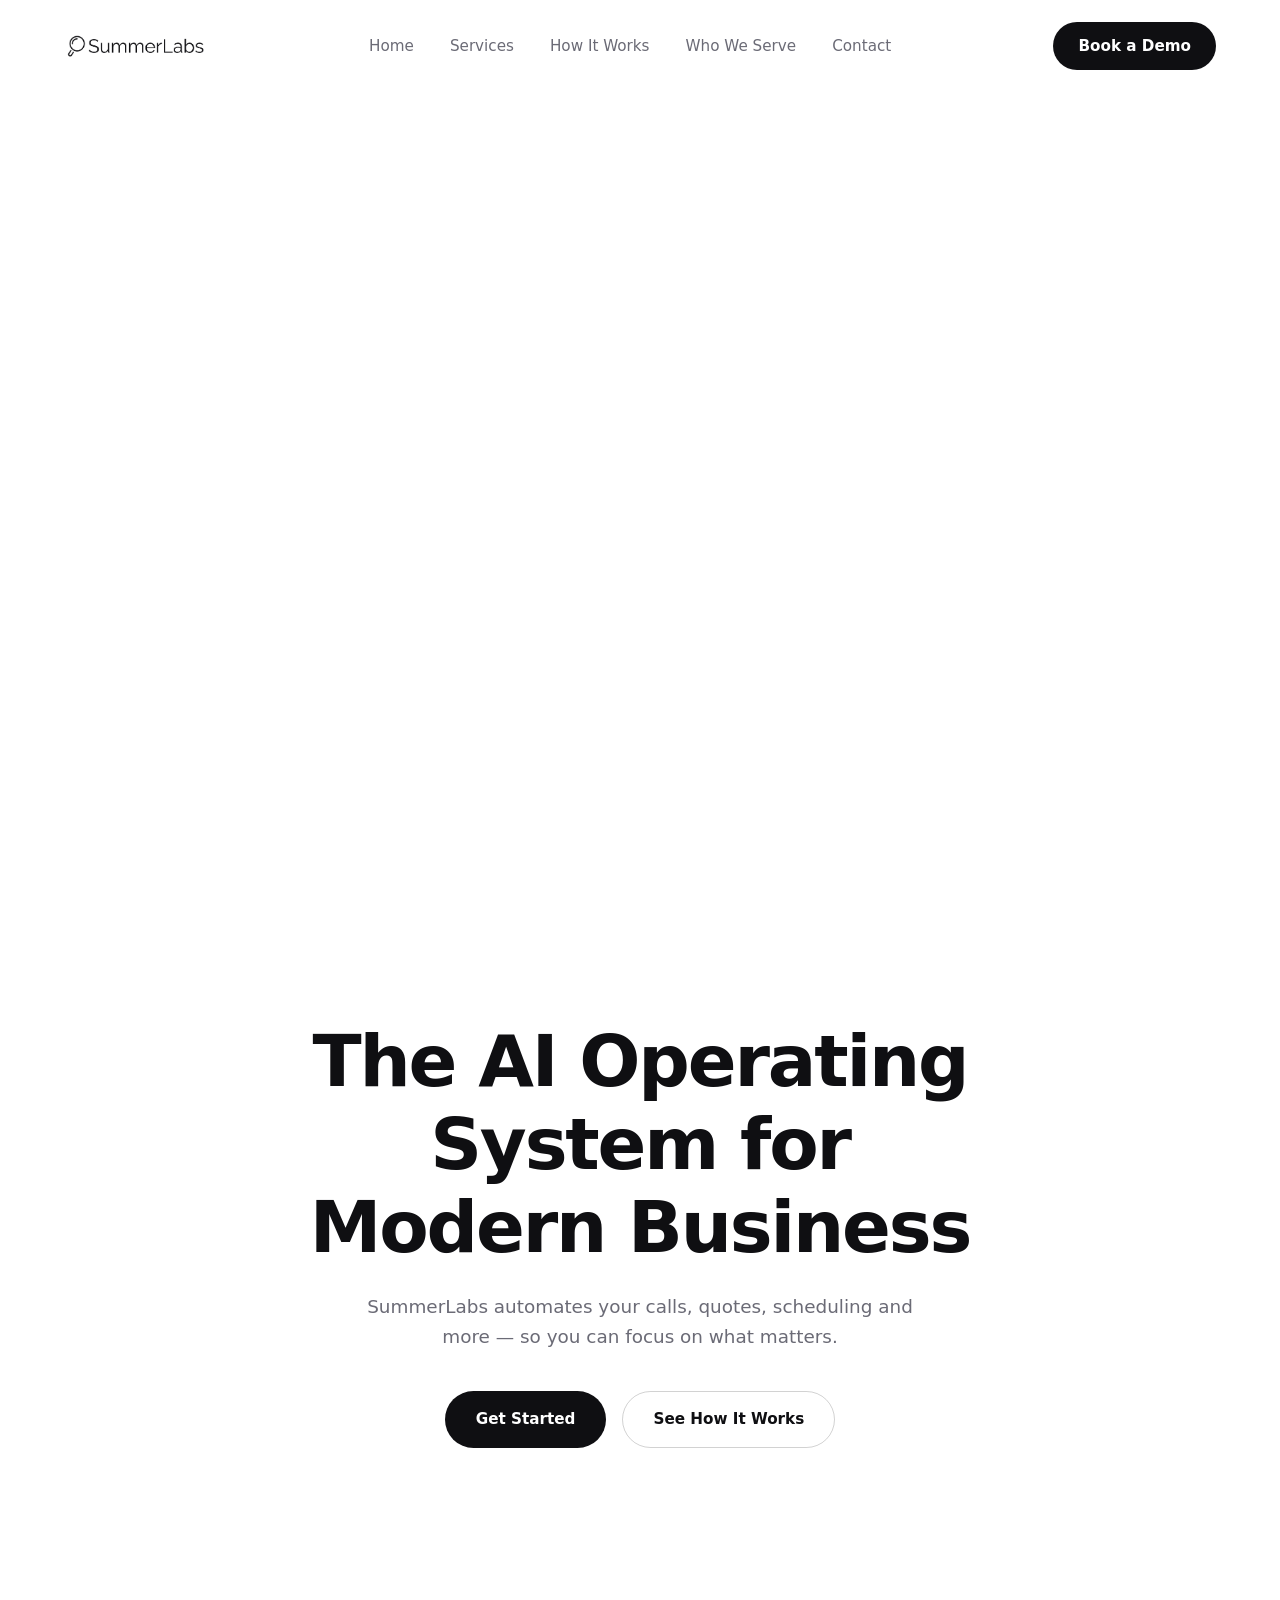
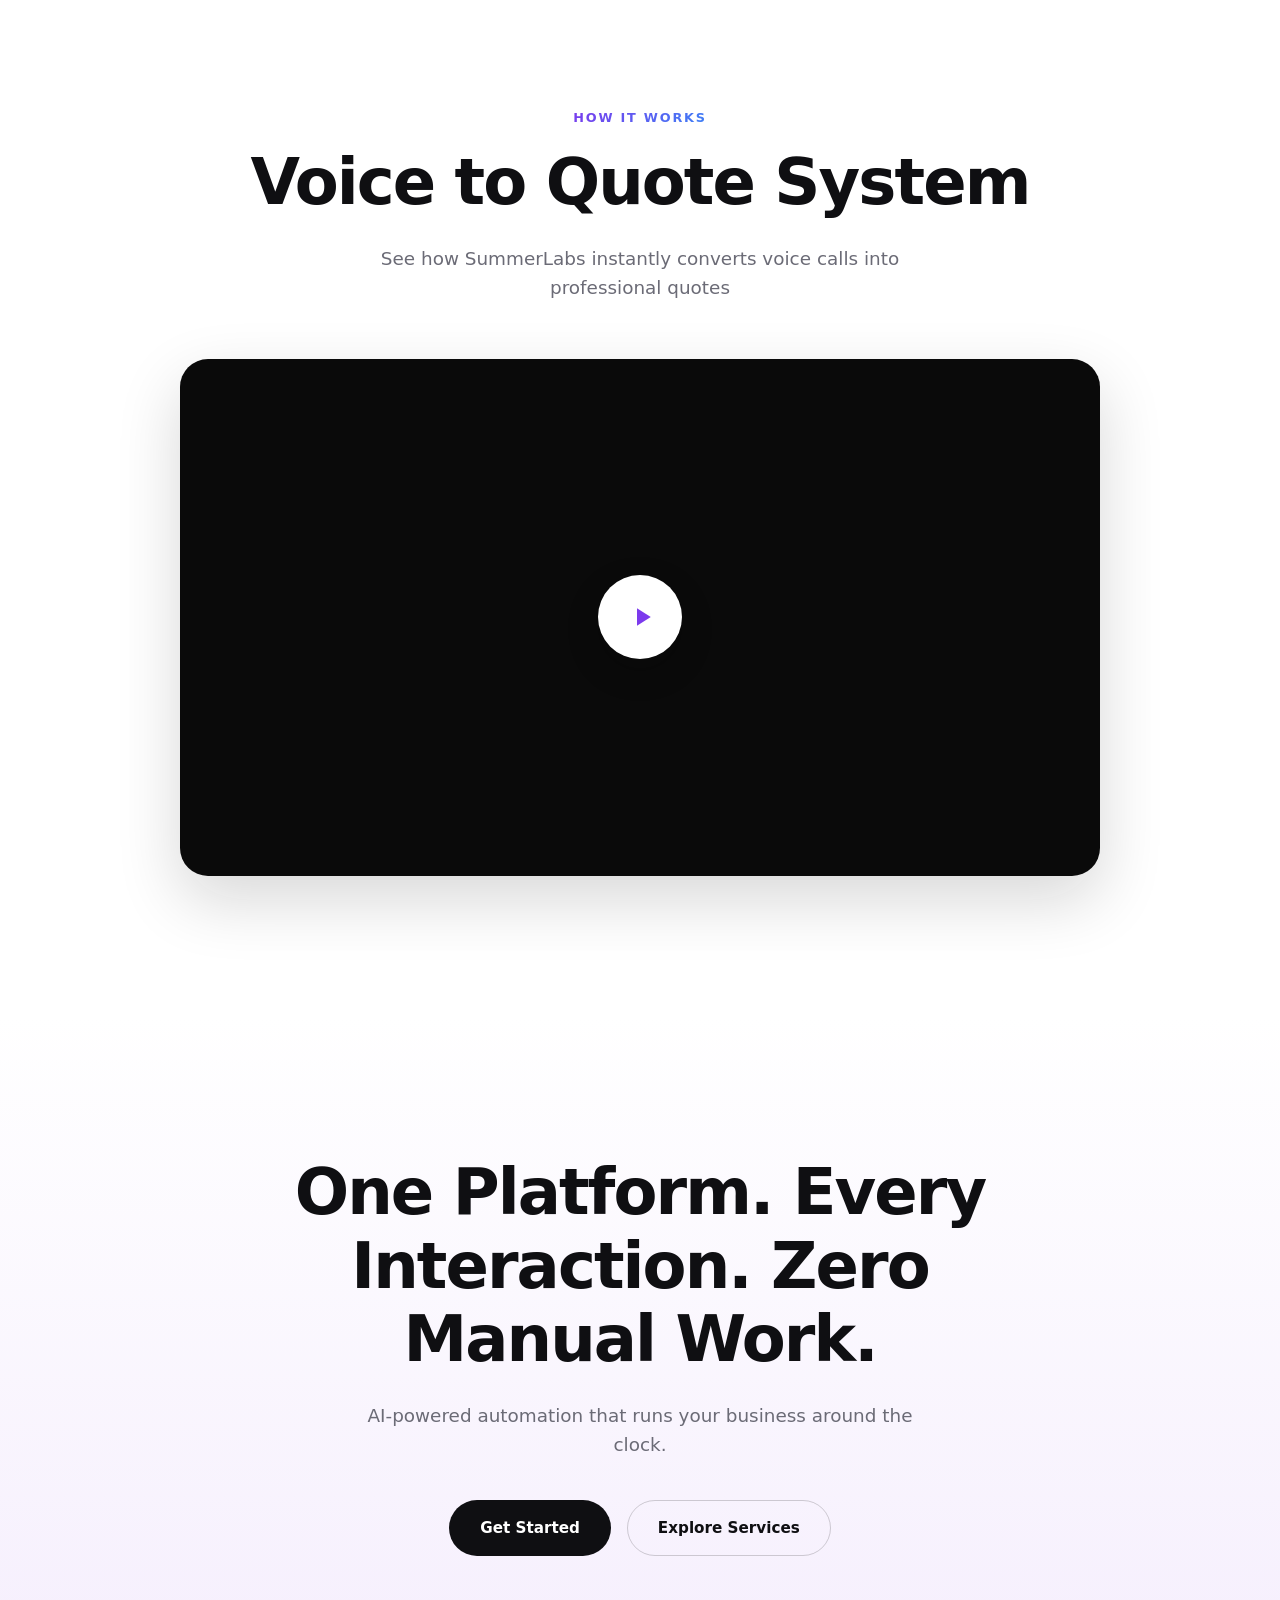
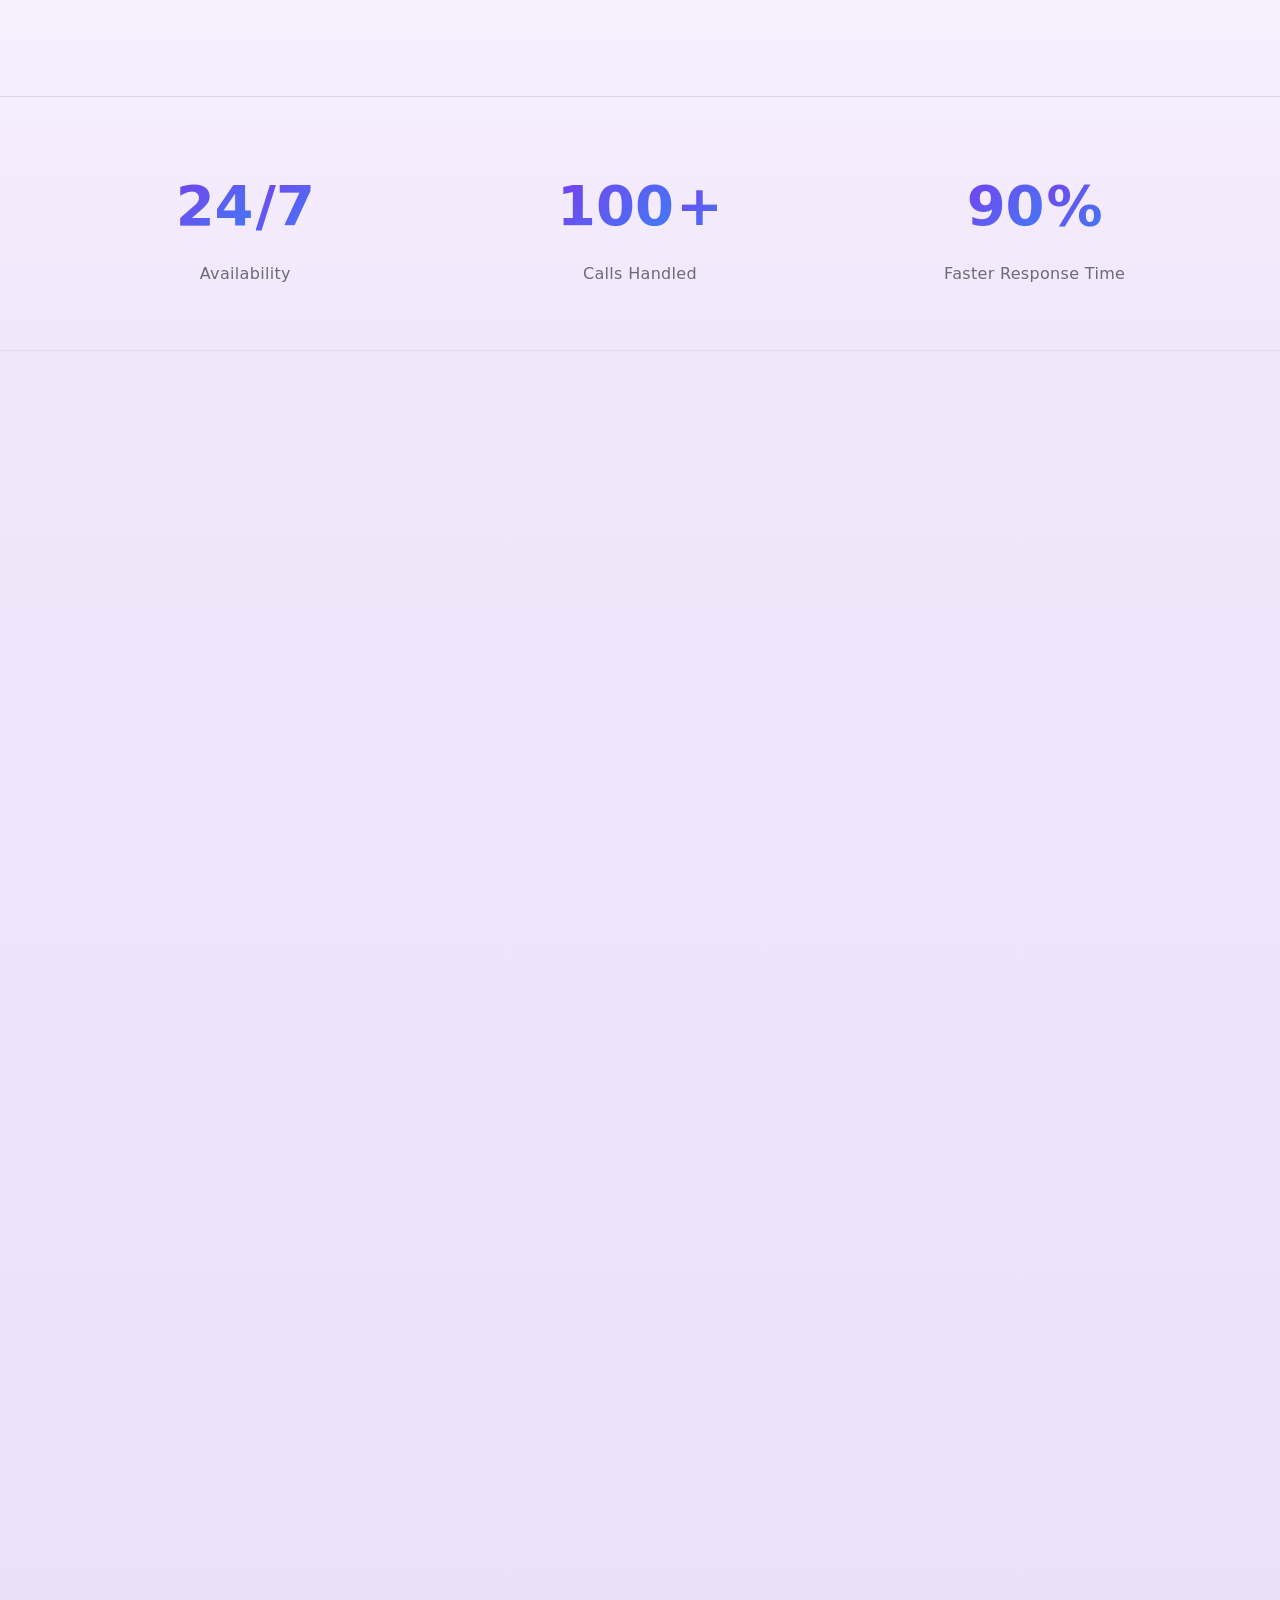
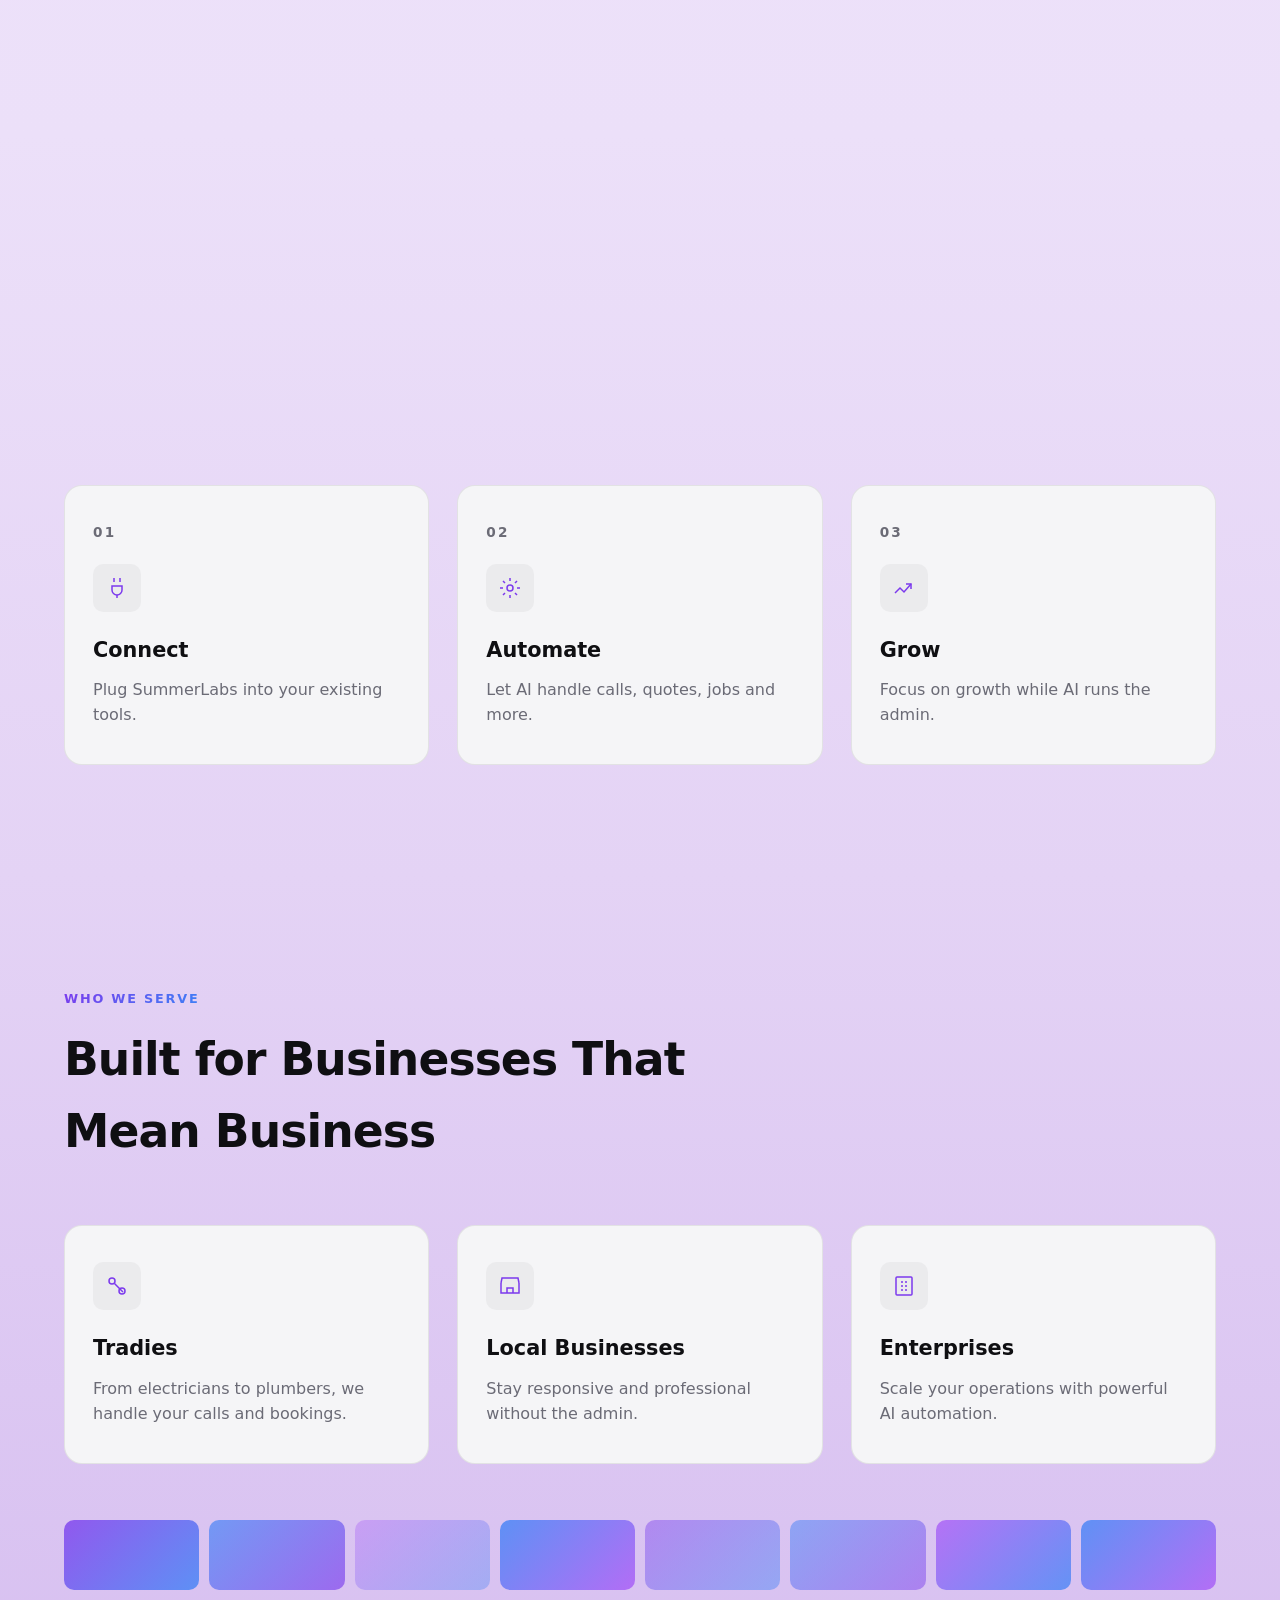
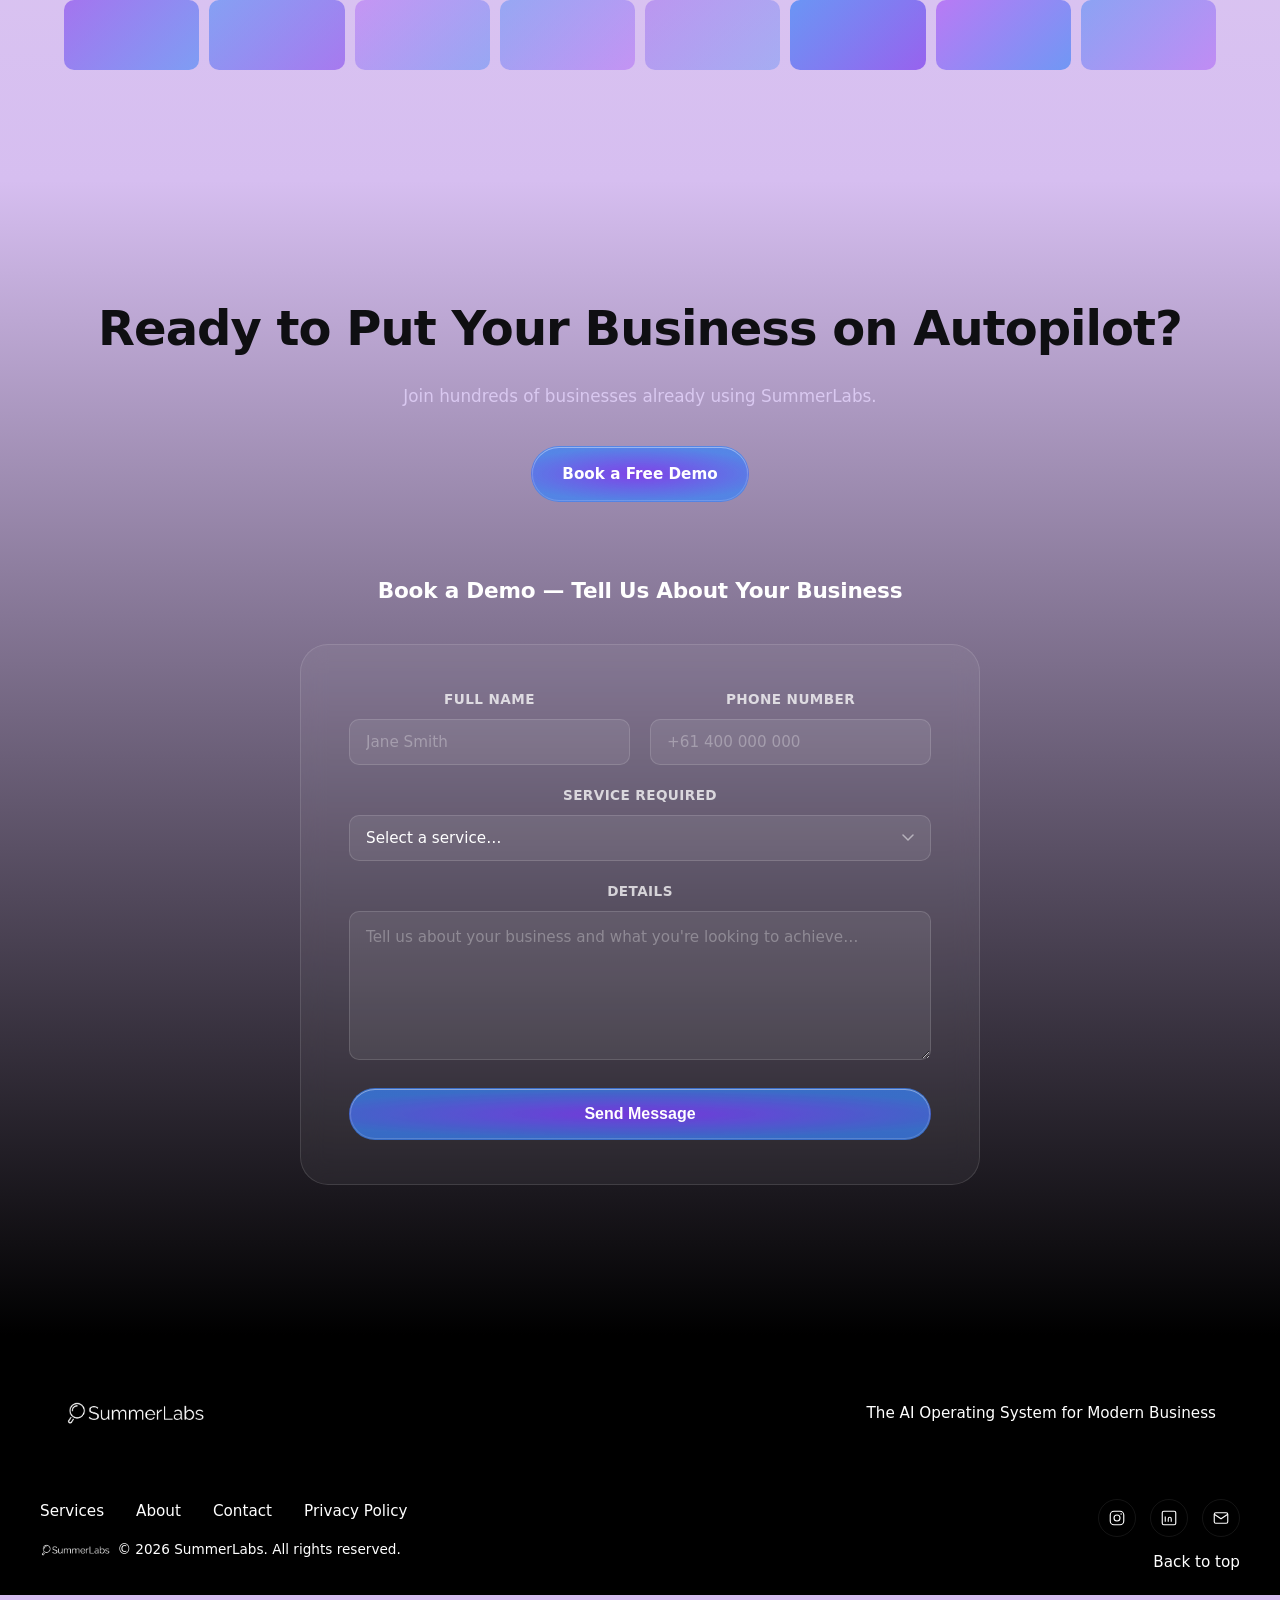
==== commit 81f278a5: "Add contact form with Name, Phone, Service, Details — AJAX submit to contact@summerlabs.io" ====
--- a/my-website/index.html
+++ b/my-website/index.html
@@ -319,7 +319,49 @@
     <div class="container cta-inner reveal">
       <h2>Ready to Put Your Business on Autopilot?</h2>
       <p>Join hundreds of businesses already using SummerLabs.</p>
-      <a href="mailto:contact@summerlabs.io" class="btn btn-fey">Book a Free Demo</a>
+      <a href="#demo-form" class="btn btn-fey">Book a Free Demo</a>
+    </div>
+
+    <!-- ============ CONTACT FORM ============ -->
+    <div class="container contact-form-section reveal" id="demo-form">
+      <p class="contact-form-heading">Book a Demo — Tell Us About Your Business</p>
+      <form class="contact-form" id="contact-form">
+        <div class="form-row">
+          <div class="form-group">
+            <label for="full-name">Full Name</label>
+            <input type="text" id="full-name" name="full_name" placeholder="Jane Smith" required>
+          </div>
+          <div class="form-group">
+            <label for="phone">Phone Number</label>
+            <input type="tel" id="phone" name="phone" placeholder="+61 400 000 000" required>
+          </div>
+        </div>
+        <div class="form-group">
+          <label for="service">Service Required</label>
+          <select id="service" name="service" required>
+            <option value="" disabled selected>Select a service…</option>
+            <option>Voice Agent</option>
+            <option>AI Phone Answering</option>
+            <option>AI Text Messaging</option>
+            <option>Voice to Quote</option>
+            <option>Quoting</option>
+            <option>Invoicing</option>
+            <option>AI Email Responder</option>
+            <option>AI Chatbot</option>
+            <option>AI Agents</option>
+            <option>CRM</option>
+            <option>Job Manager</option>
+            <option>Smart Scheduling</option>
+          </select>
+        </div>
+        <div class="form-group">
+          <label for="message">Details</label>
+          <textarea id="message" name="message" rows="5" placeholder="Tell us about your business and what you're looking to achieve…" required></textarea>
+        </div>
+        <button type="submit" class="btn btn-fey form-submit" id="form-submit-btn">Send Message</button>
+        <p class="form-success-msg" id="form-success">Thanks! We'll be in touch shortly.</p>
+        <p class="form-error-msg" id="form-error">Oops — something went wrong. Please try again or email us at contact@summerlabs.io</p>
+      </form>
     </div>
   </section>
 
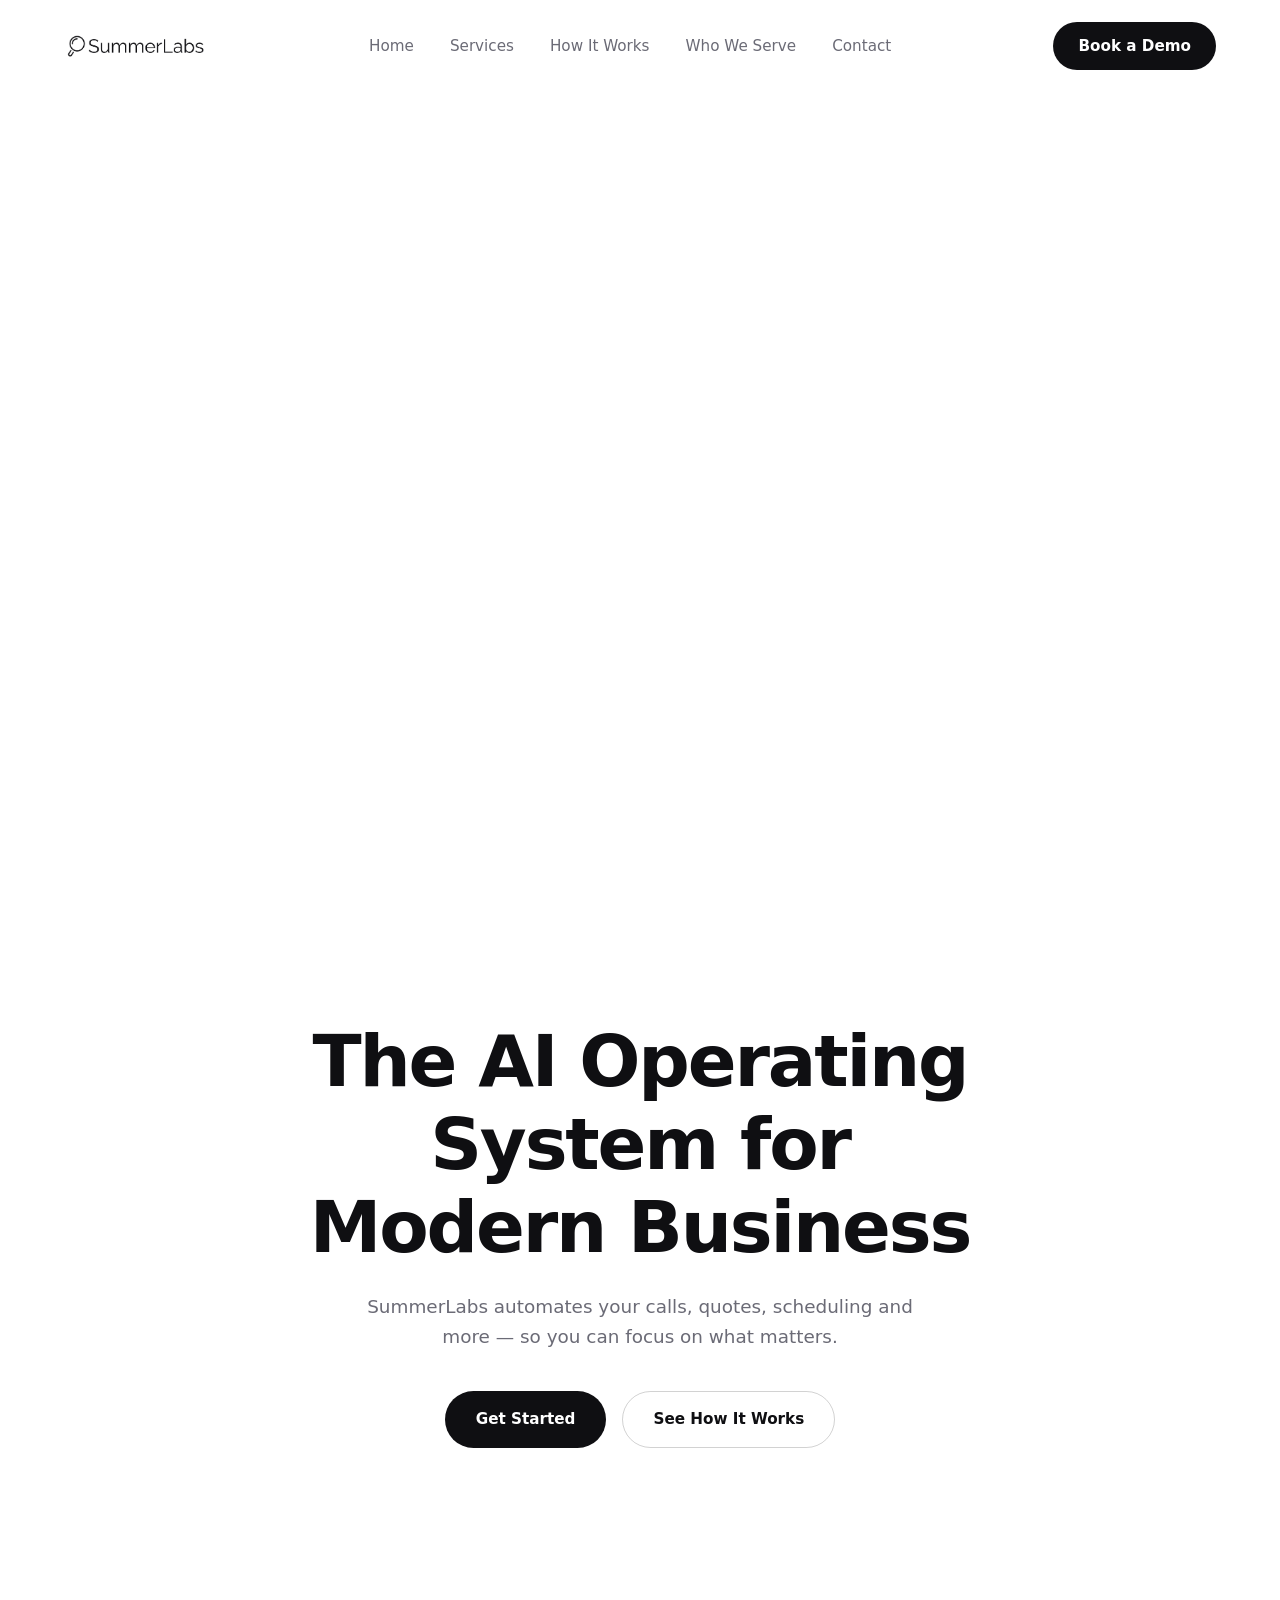
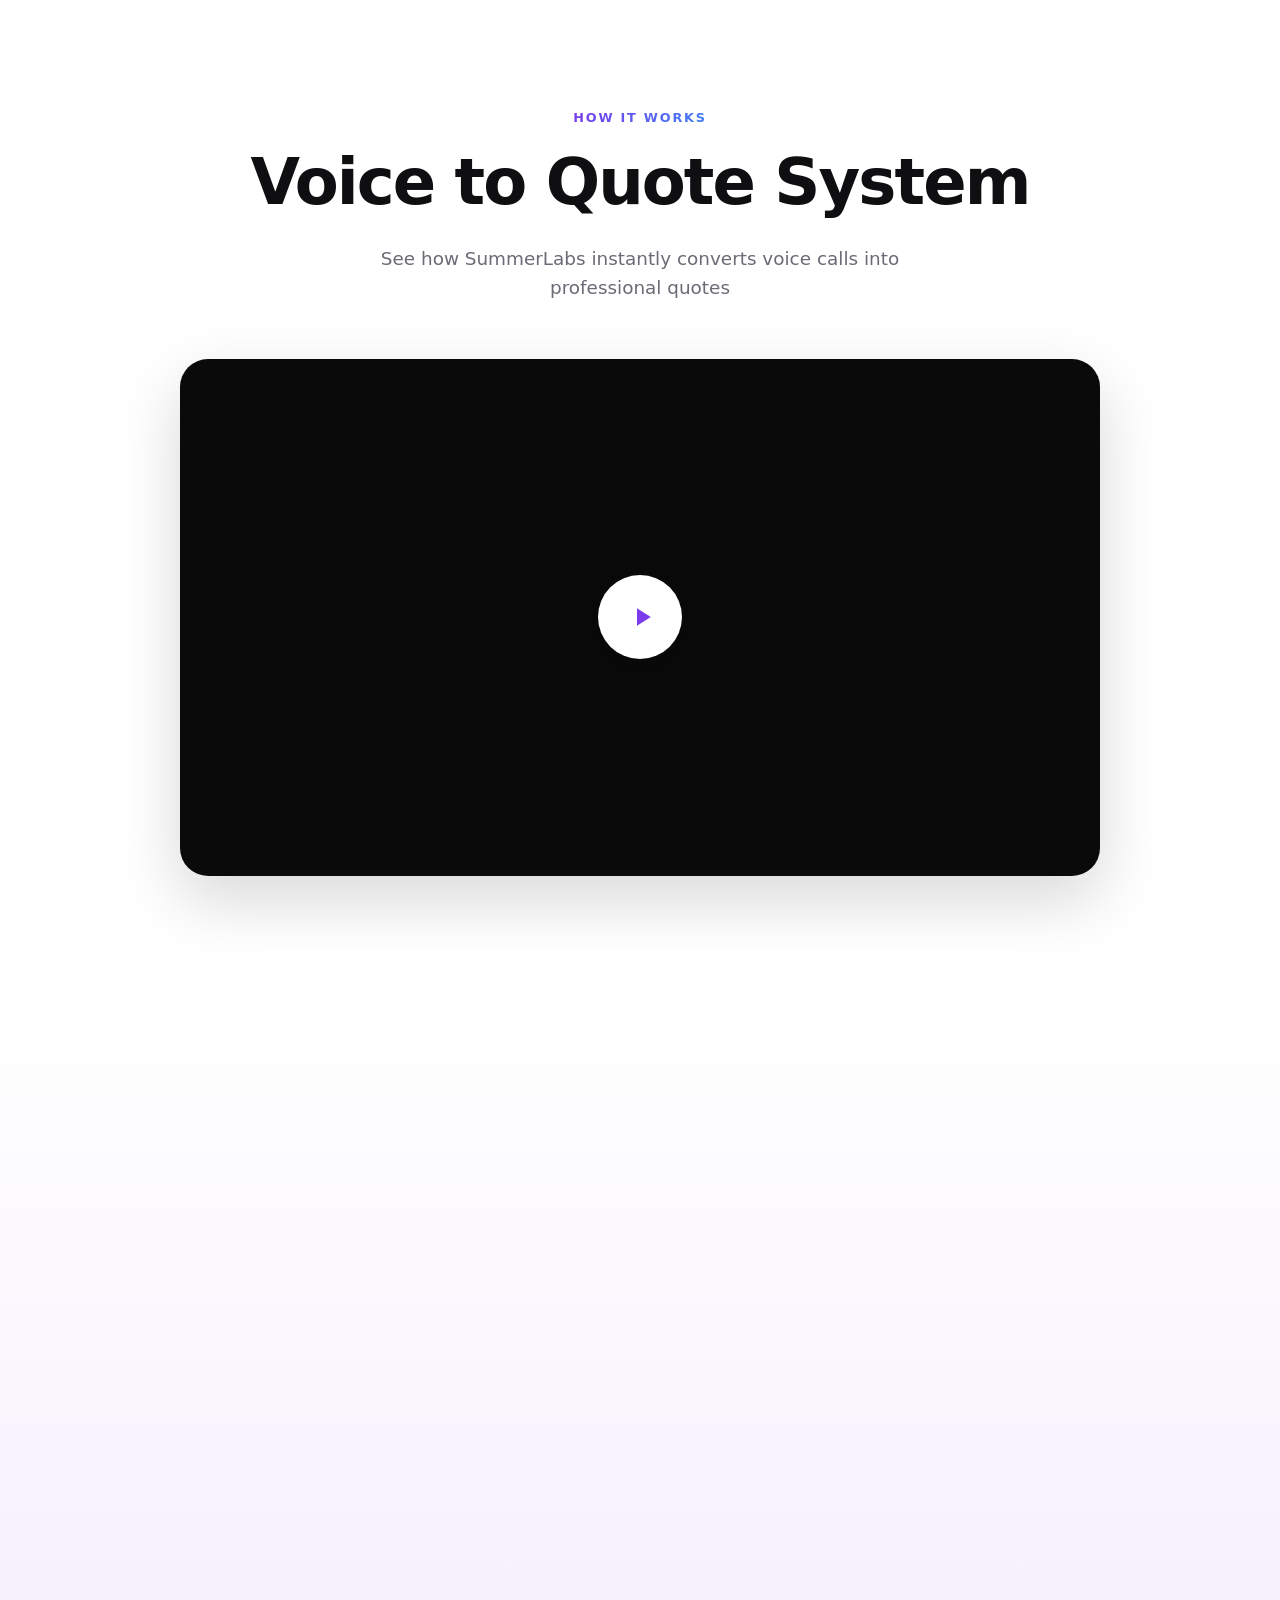
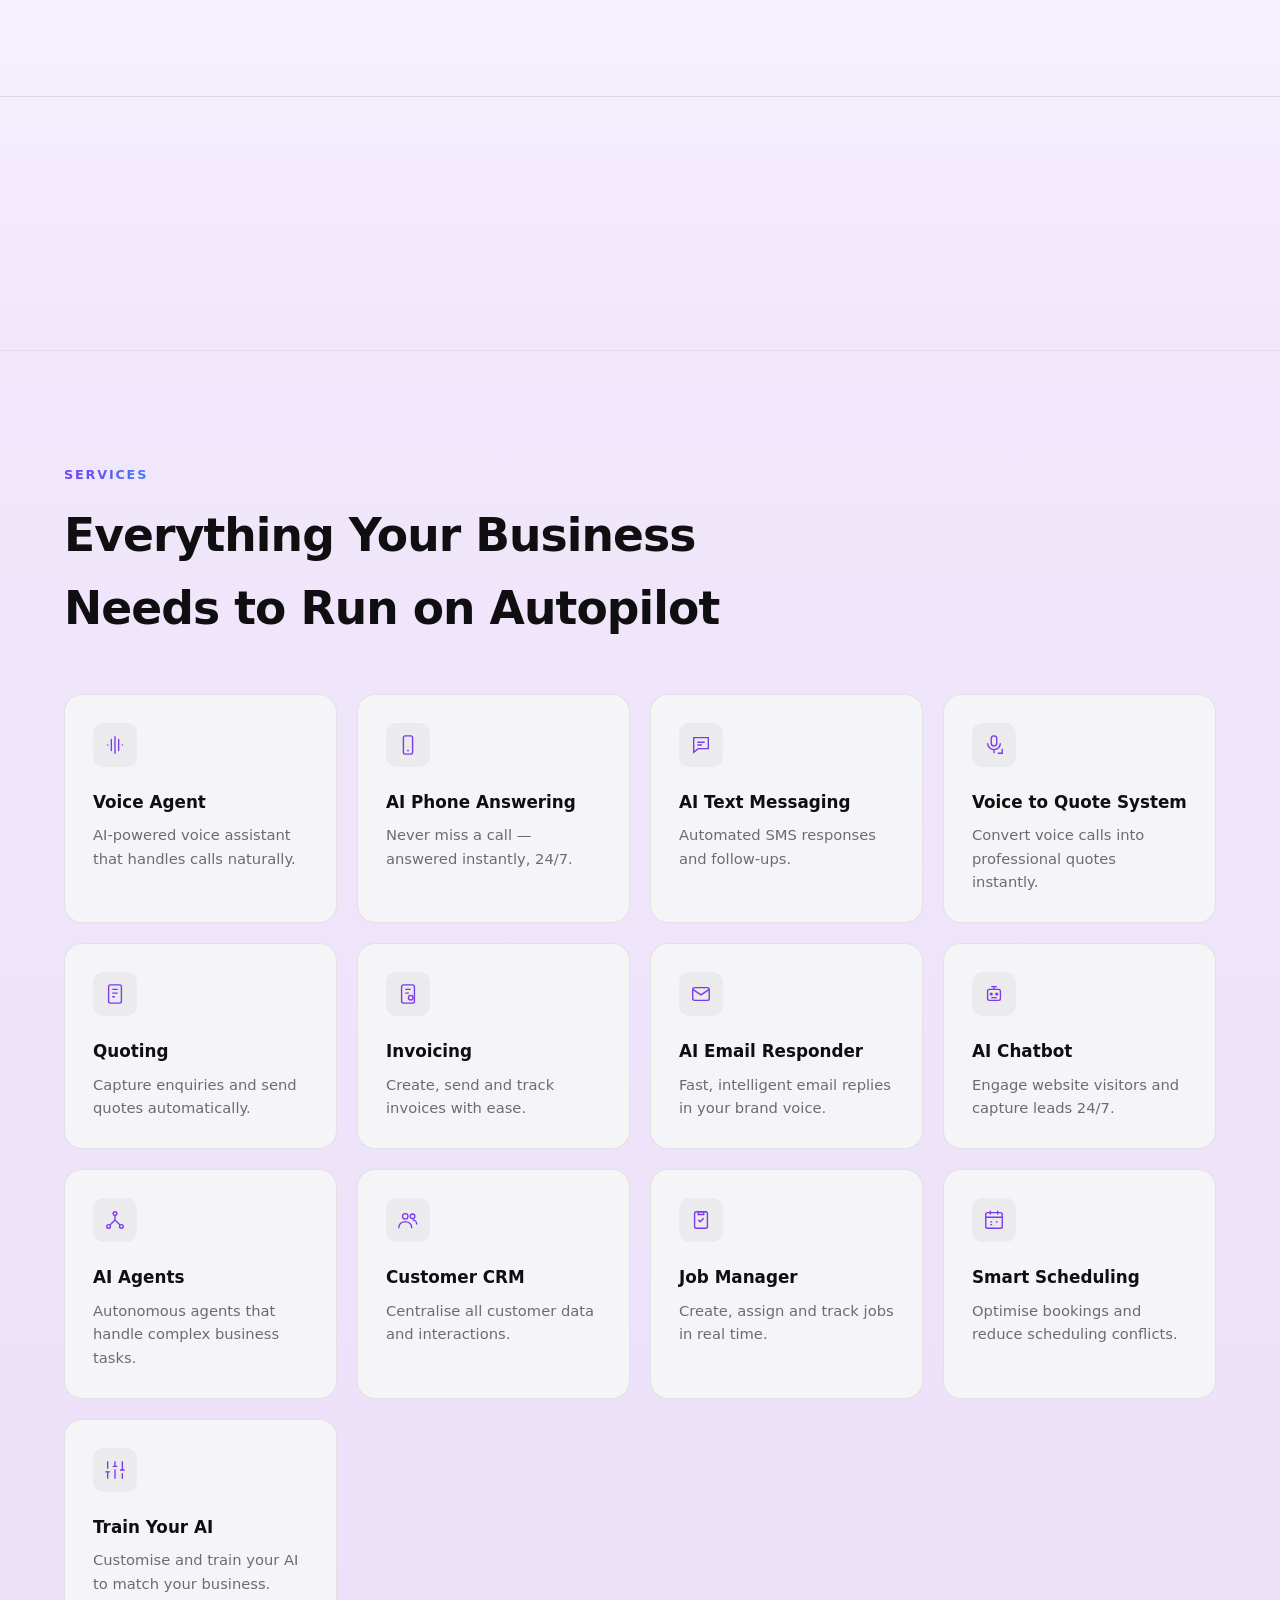
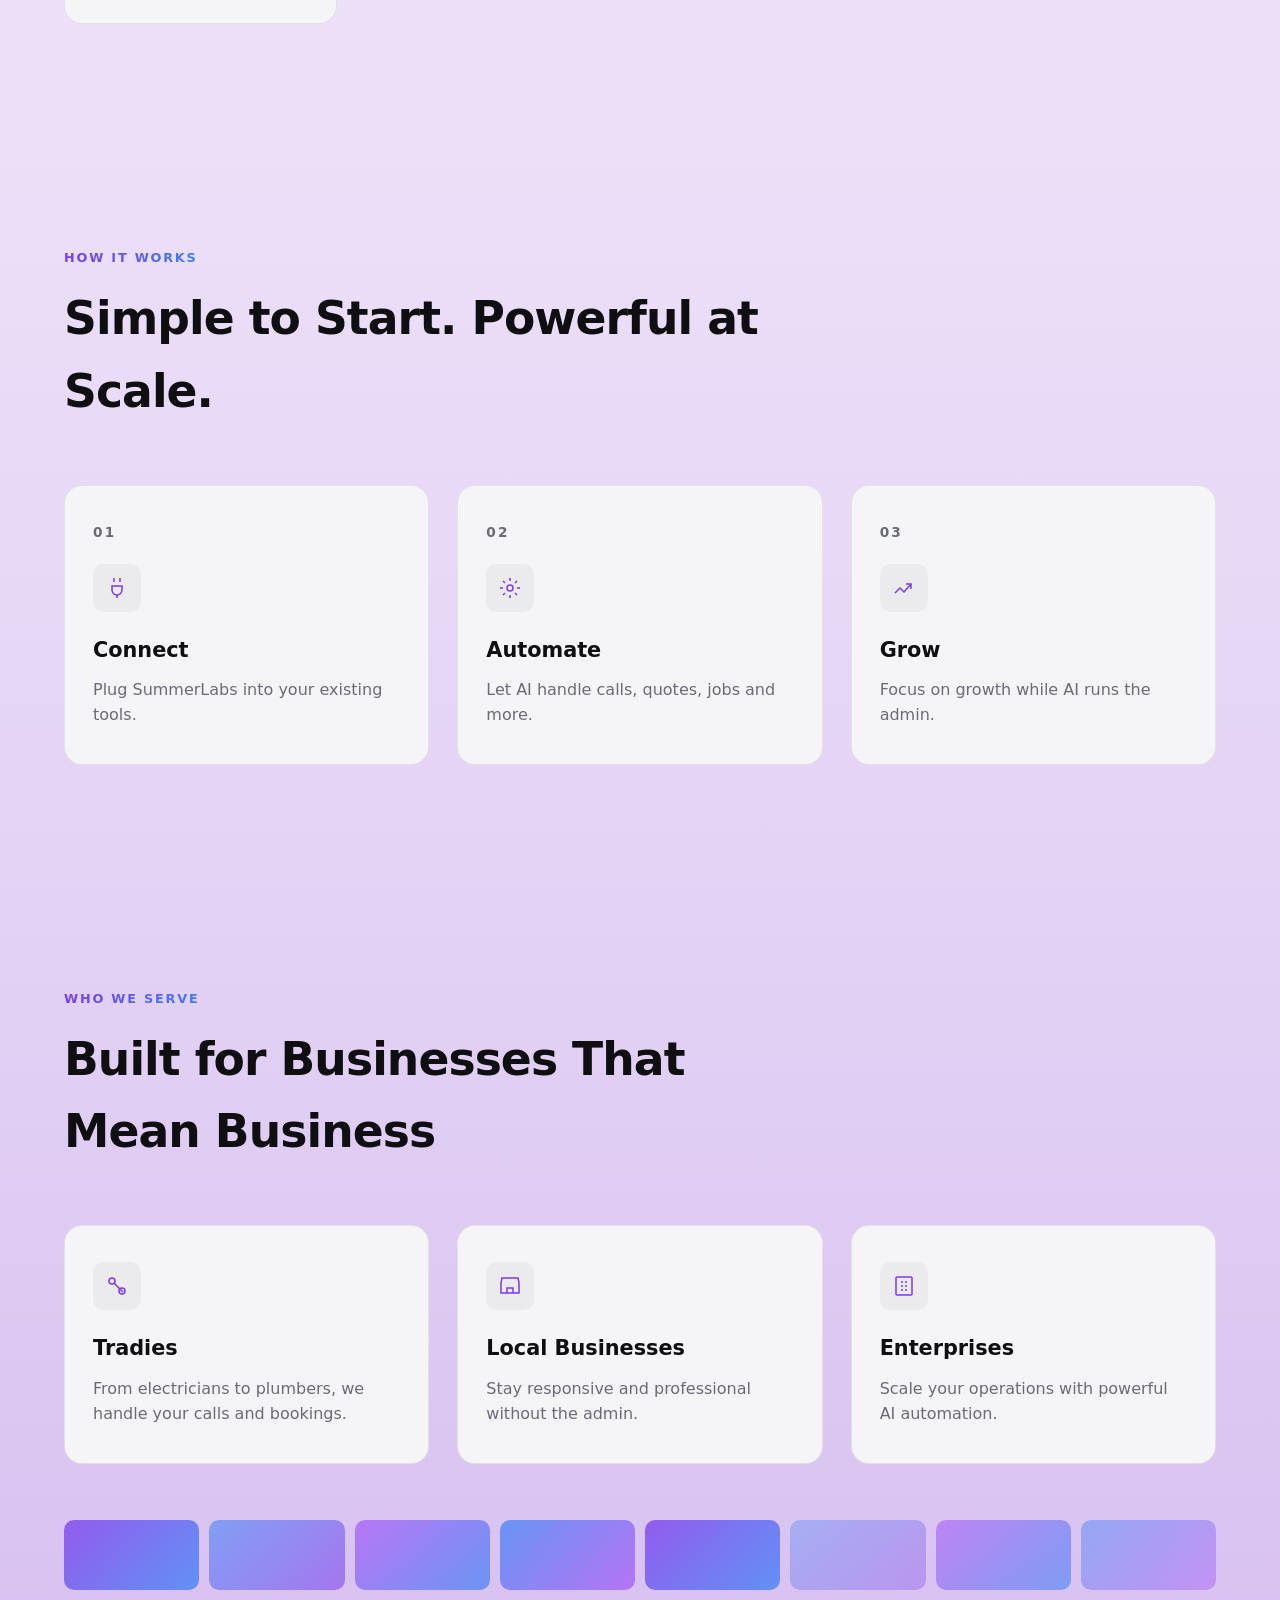
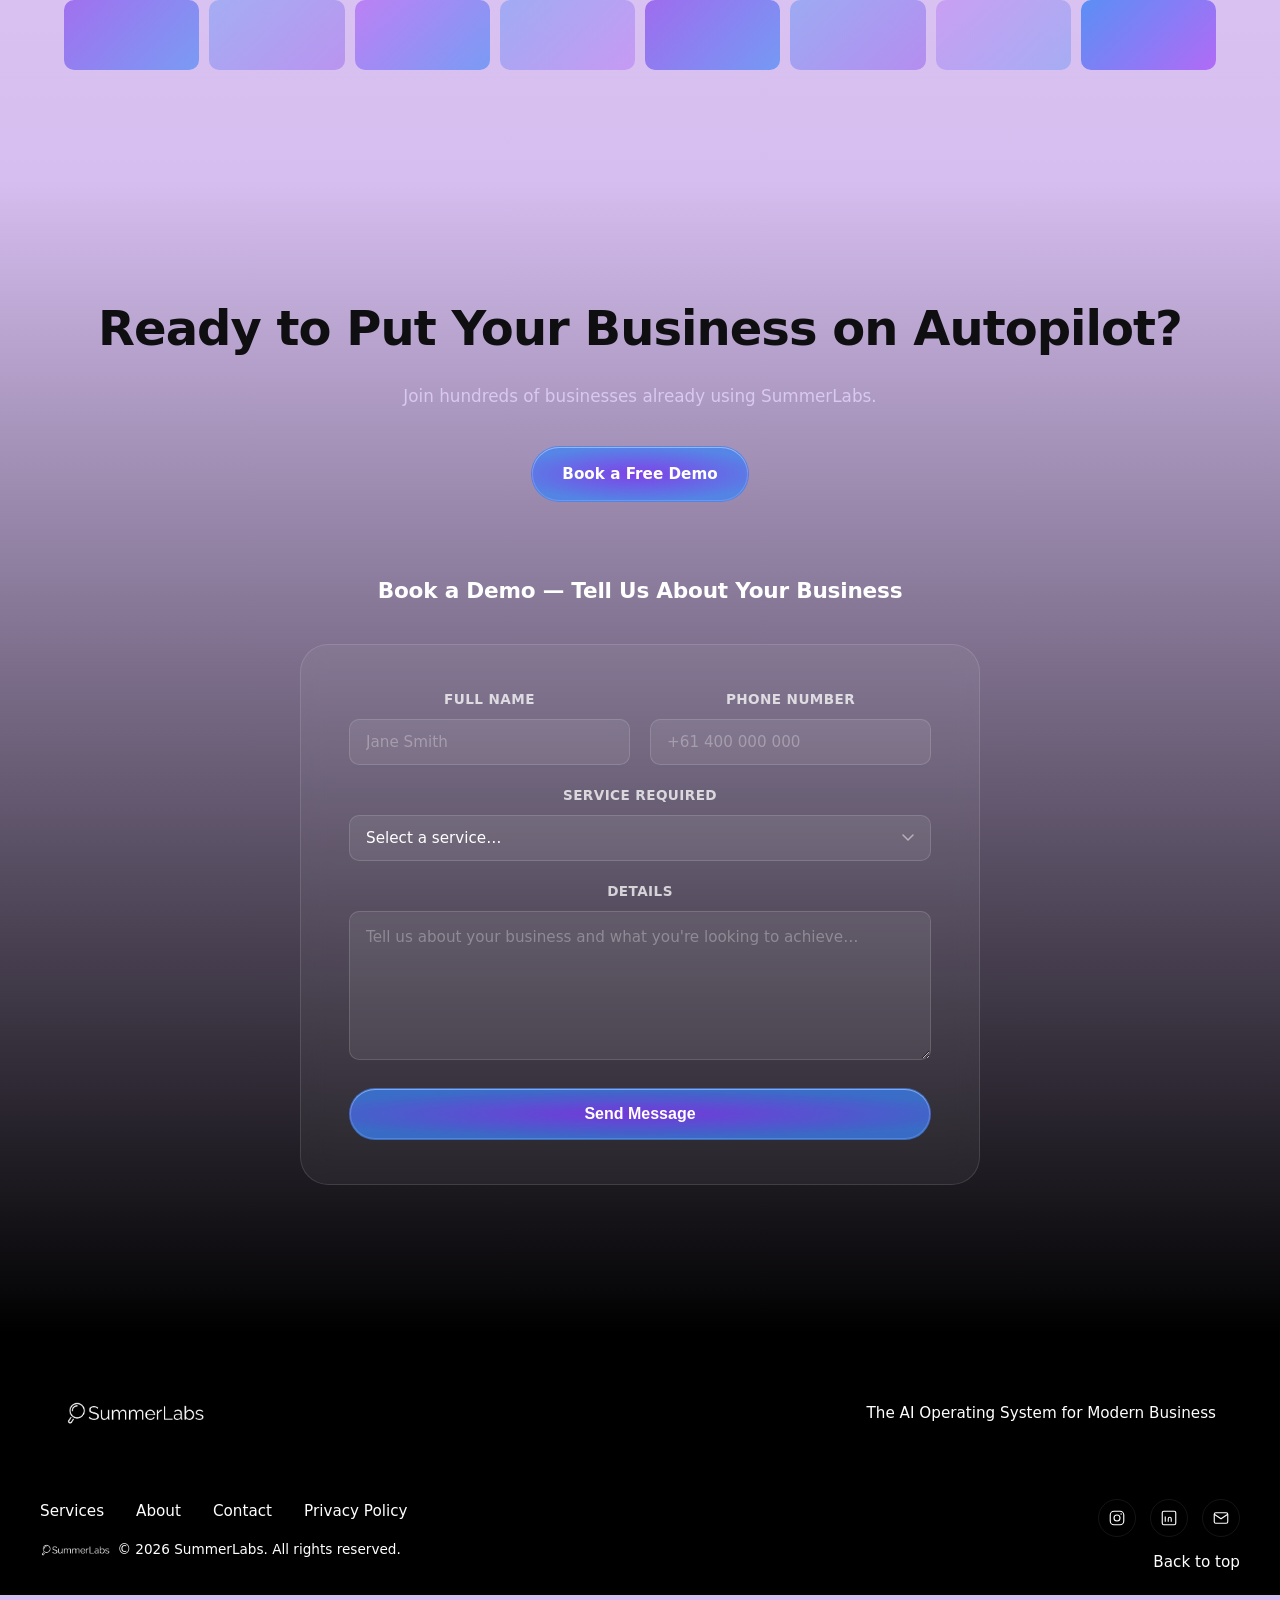
==== commit 55d35d4a: "Switch form to native POST — triggers FormSubmit activation email, redirects back to site" ====
--- a/my-website/index.html
+++ b/my-website/index.html
@@ -325,7 +325,10 @@
     <!-- ============ CONTACT FORM ============ -->
     <div class="container contact-form-section reveal" id="demo-form">
       <p class="contact-form-heading">Book a Demo — Tell Us About Your Business</p>
-      <form class="contact-form" id="contact-form">
+      <form class="contact-form" id="contact-form" action="https://formsubmit.co/contact@summerlabs.io" method="POST">
+        <input type="hidden" name="_subject" value="New Demo Request — SummerLabs">
+        <input type="hidden" name="_captcha" value="false">
+        <input type="hidden" name="_next" value="https://summerlabs-production.up.railway.app">
         <div class="form-row">
           <div class="form-group">
             <label for="full-name">Full Name</label>
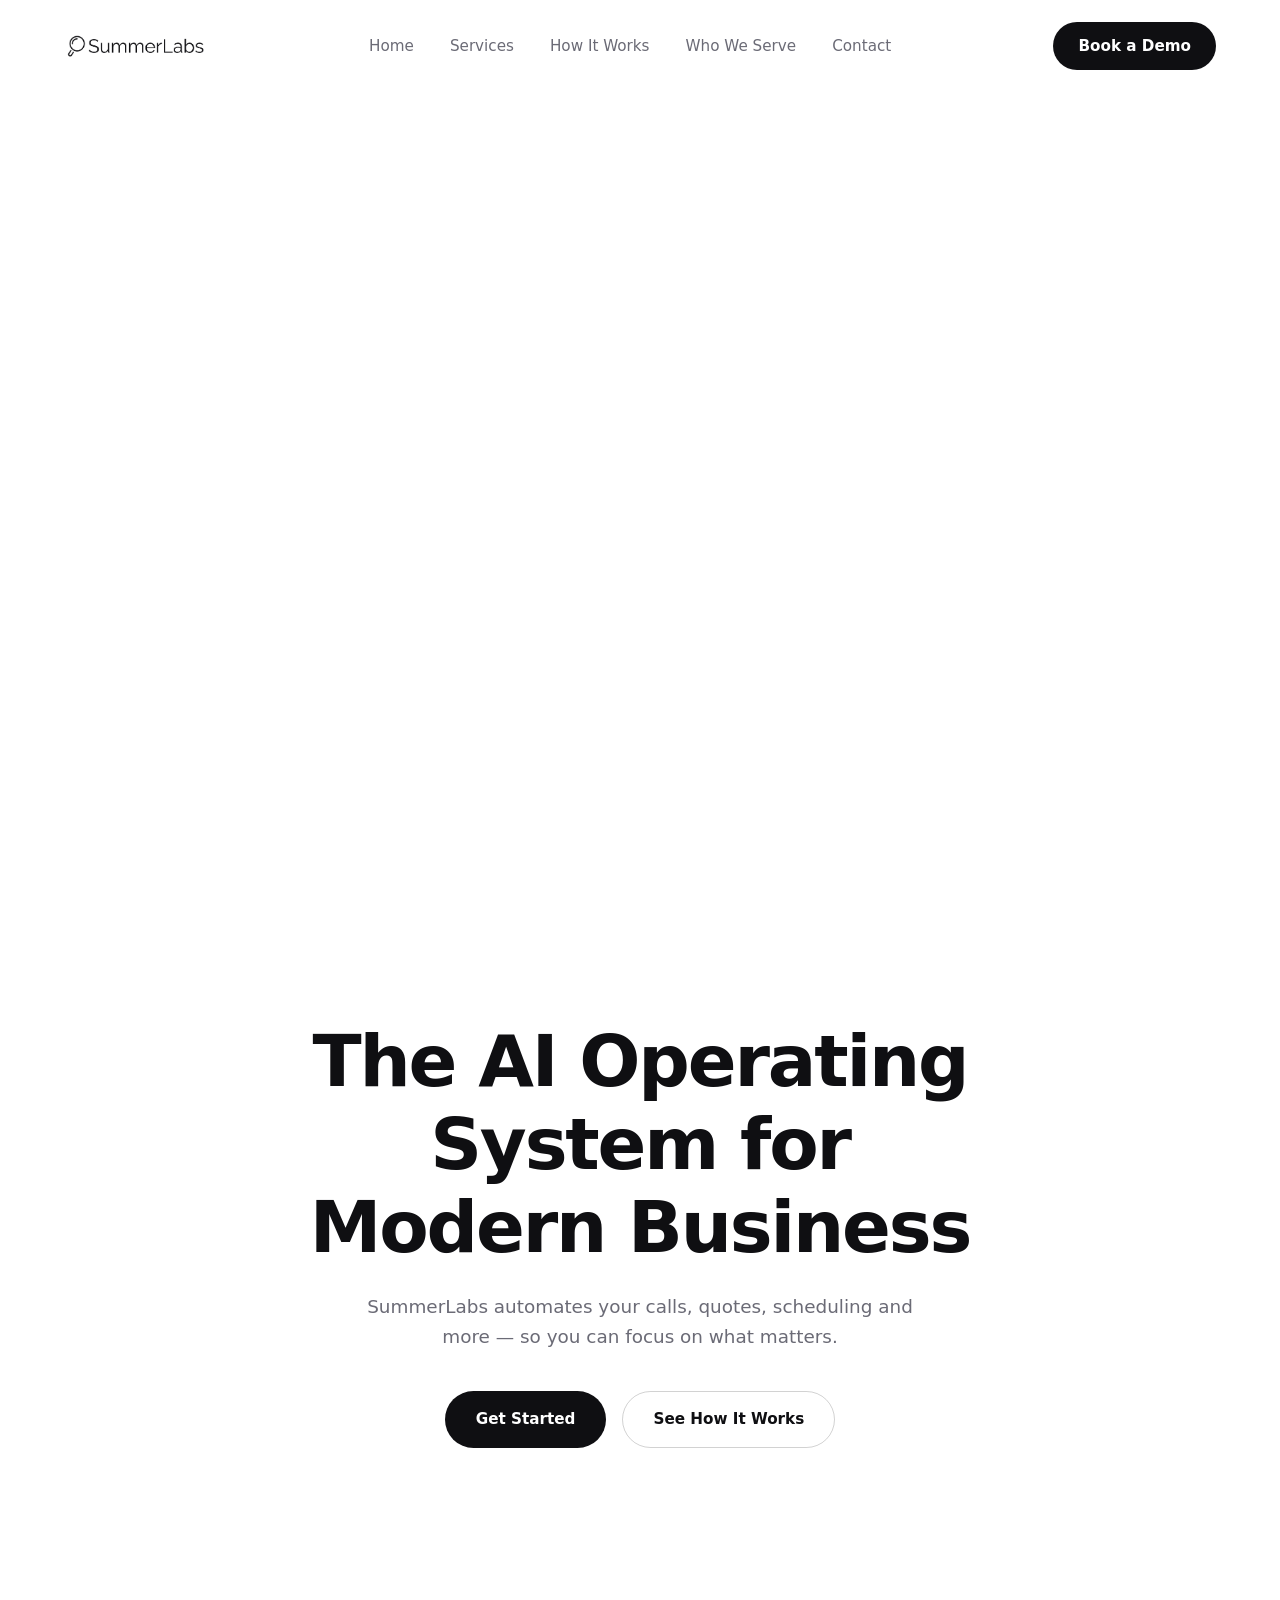
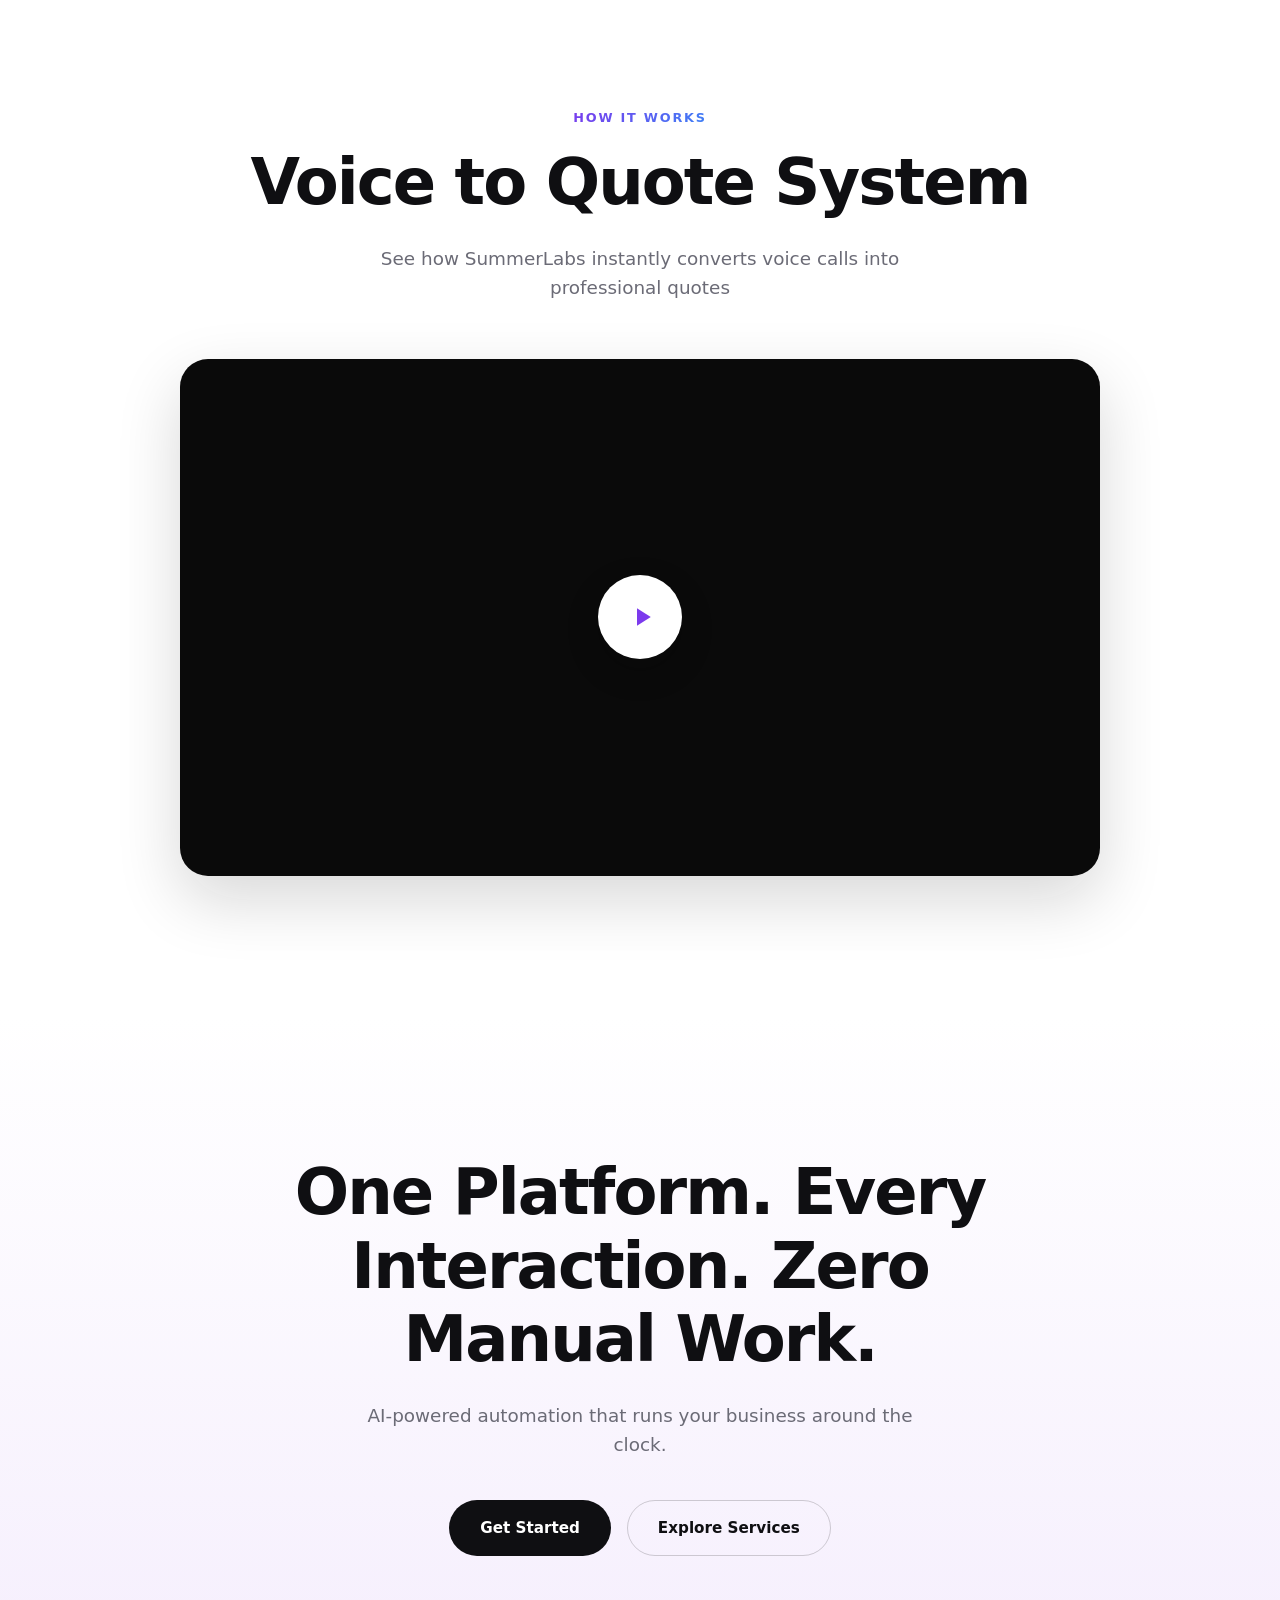
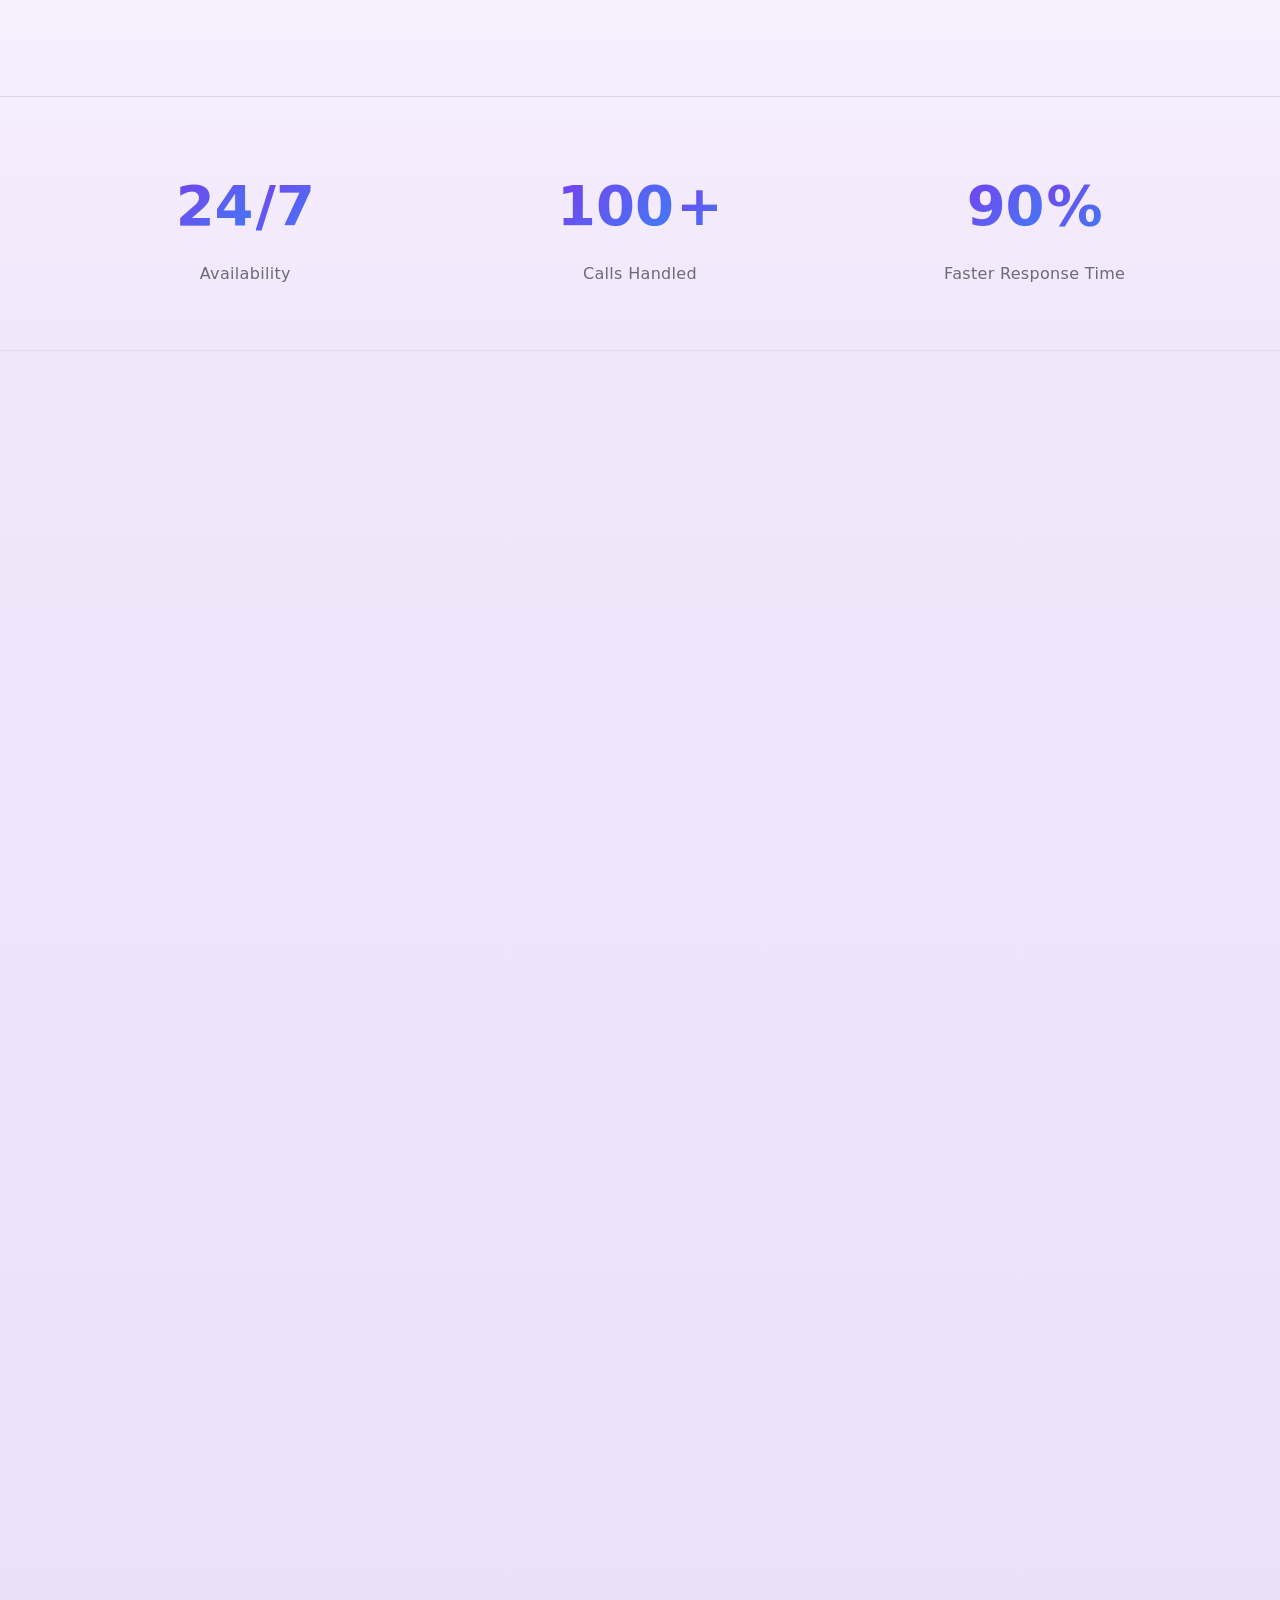
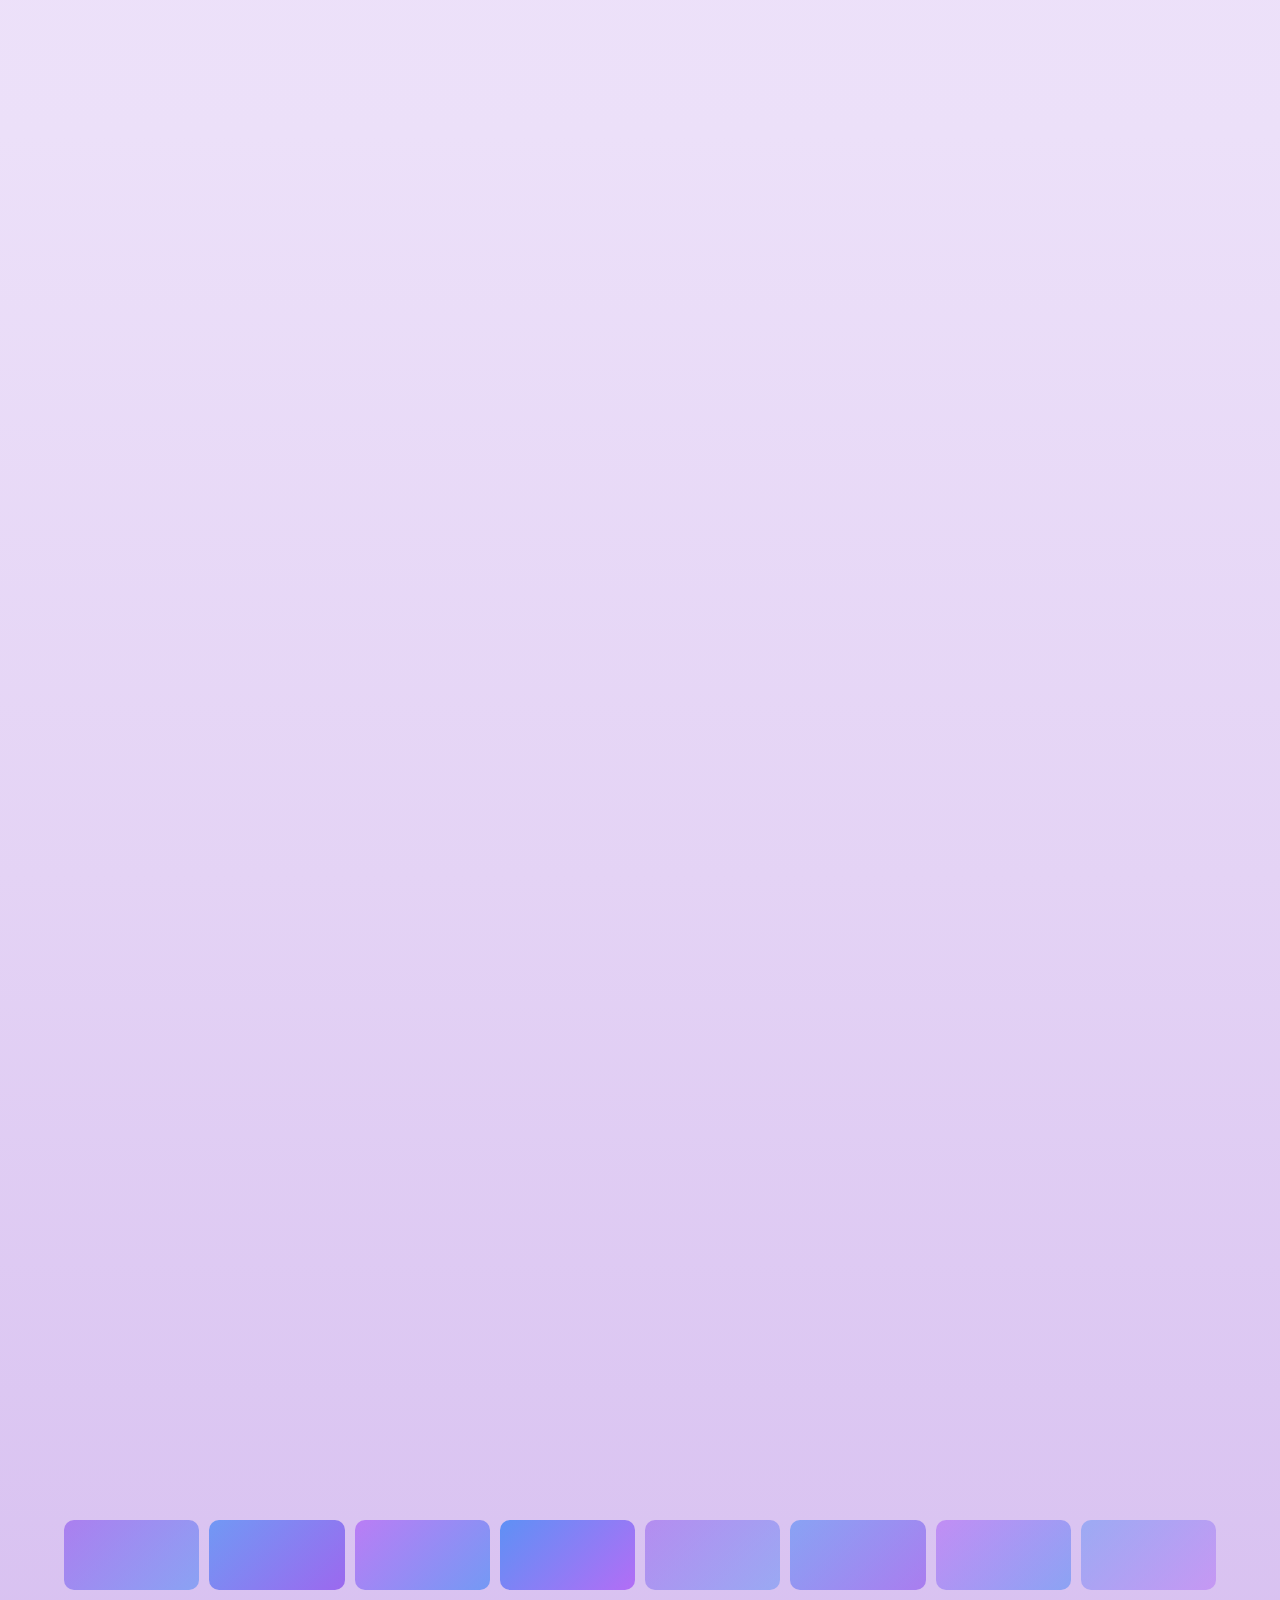
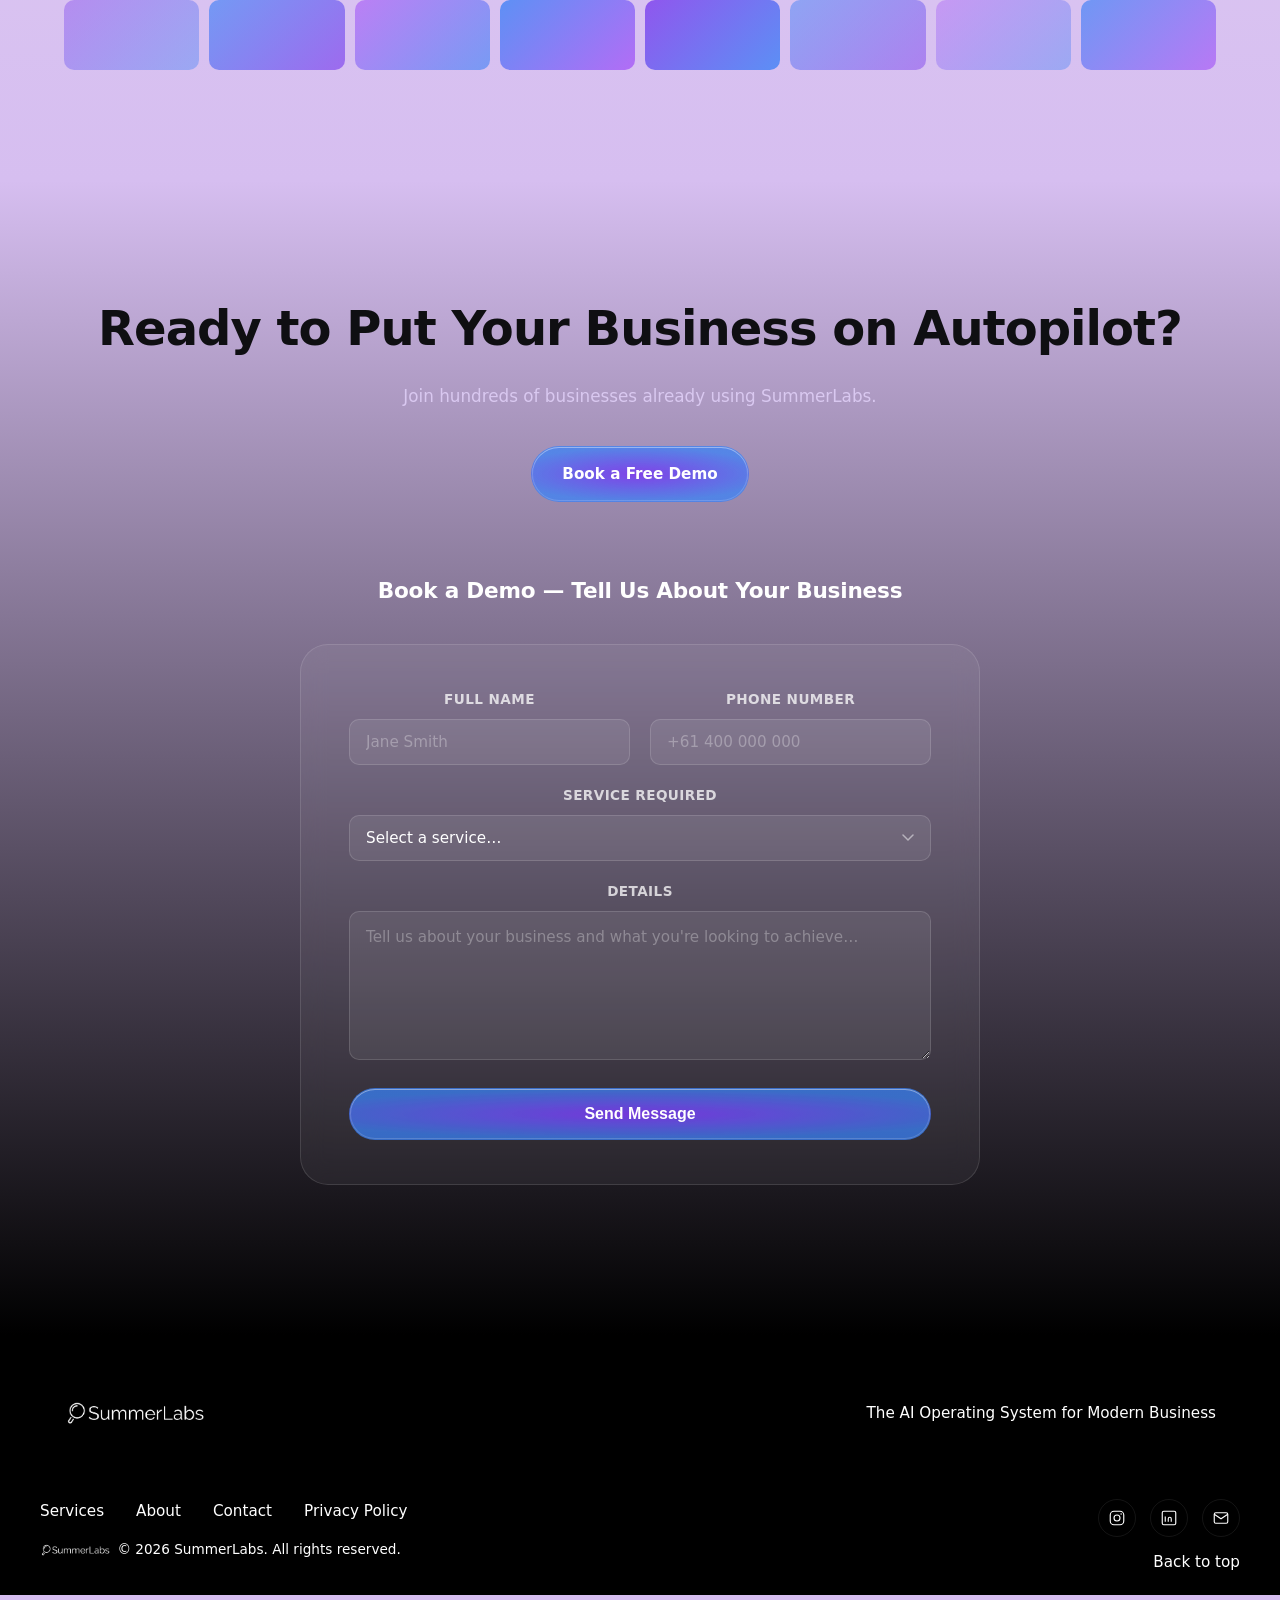
==== commit 894e4805: "Fix form: Web3Forms AJAX, stay on page success msg, all links scroll to form" ====
--- a/my-website/index.html
+++ b/my-website/index.html
@@ -20,10 +20,10 @@
         <a href="#services">Services</a>
         <a href="#how-it-works">How It Works</a>
         <a href="#who-we-serve">Who We Serve</a>
-        <a href="mailto:contact@summerlabs.io">Contact</a>
+        <a href="#demo-form">Contact</a>
       </nav>
 
-      <a href="mailto:contact@summerlabs.io" class="btn btn-white nav-cta">Book a Demo</a>
+      <a href="#demo-form" class="btn btn-white nav-cta">Book a Demo</a>
 
       <button class="nav-toggle" id="nav-toggle" aria-label="Toggle navigation" aria-expanded="false">
         <span></span><span></span><span></span>
@@ -54,7 +54,7 @@
         so you can focus on what matters.
       </p>
       <div class="hero-actions">
-        <a href="mailto:contact@summerlabs.io" class="btn btn-white">Get Started</a>
+        <a href="#demo-form" class="btn btn-white">Get Started</a>
         <a href="#voice-to-quote" class="btn btn-outline">See How It Works</a>
       </div>
     </div>
@@ -95,7 +95,7 @@
         AI-powered automation that runs your business around the clock.
       </p>
       <div class="intro-actions">
-        <a href="mailto:contact@summerlabs.io" class="btn btn-white">Get Started</a>
+        <a href="#demo-form" class="btn btn-white">Get Started</a>
         <a href="#services" class="btn btn-outline">Explore Services</a>
       </div>
     </div>
@@ -325,10 +325,10 @@
     <!-- ============ CONTACT FORM ============ -->
     <div class="container contact-form-section reveal" id="demo-form">
       <p class="contact-form-heading">Book a Demo — Tell Us About Your Business</p>
-      <form class="contact-form" id="contact-form" action="https://formsubmit.co/contact@summerlabs.io" method="POST">
-        <input type="hidden" name="_subject" value="New Demo Request — SummerLabs">
-        <input type="hidden" name="_captcha" value="false">
-        <input type="hidden" name="_next" value="https://summerlabs-production.up.railway.app">
+      <form class="contact-form" id="contact-form">
+        <input type="hidden" name="access_key" value="b6a3320c-82f9-403d-abbe-86e0e6f9acce">
+        <input type="hidden" name="subject" value="New Demo Request — SummerLabs">
+        <input type="hidden" name="from_name" value="SummerLabs Website">
         <div class="form-row">
           <div class="form-group">
             <label for="full-name">Full Name</label>
@@ -383,7 +383,7 @@
           <nav class="footer-links">
             <a href="#services">Services</a>
             <a href="#how-it-works">About</a>
-            <a href="mailto:contact@summerlabs.io">Contact</a>
+            <a href="#demo-form">Contact</a>
             <a href="#">Privacy Policy</a>
           </nav>
           <p class="footer-copyright">
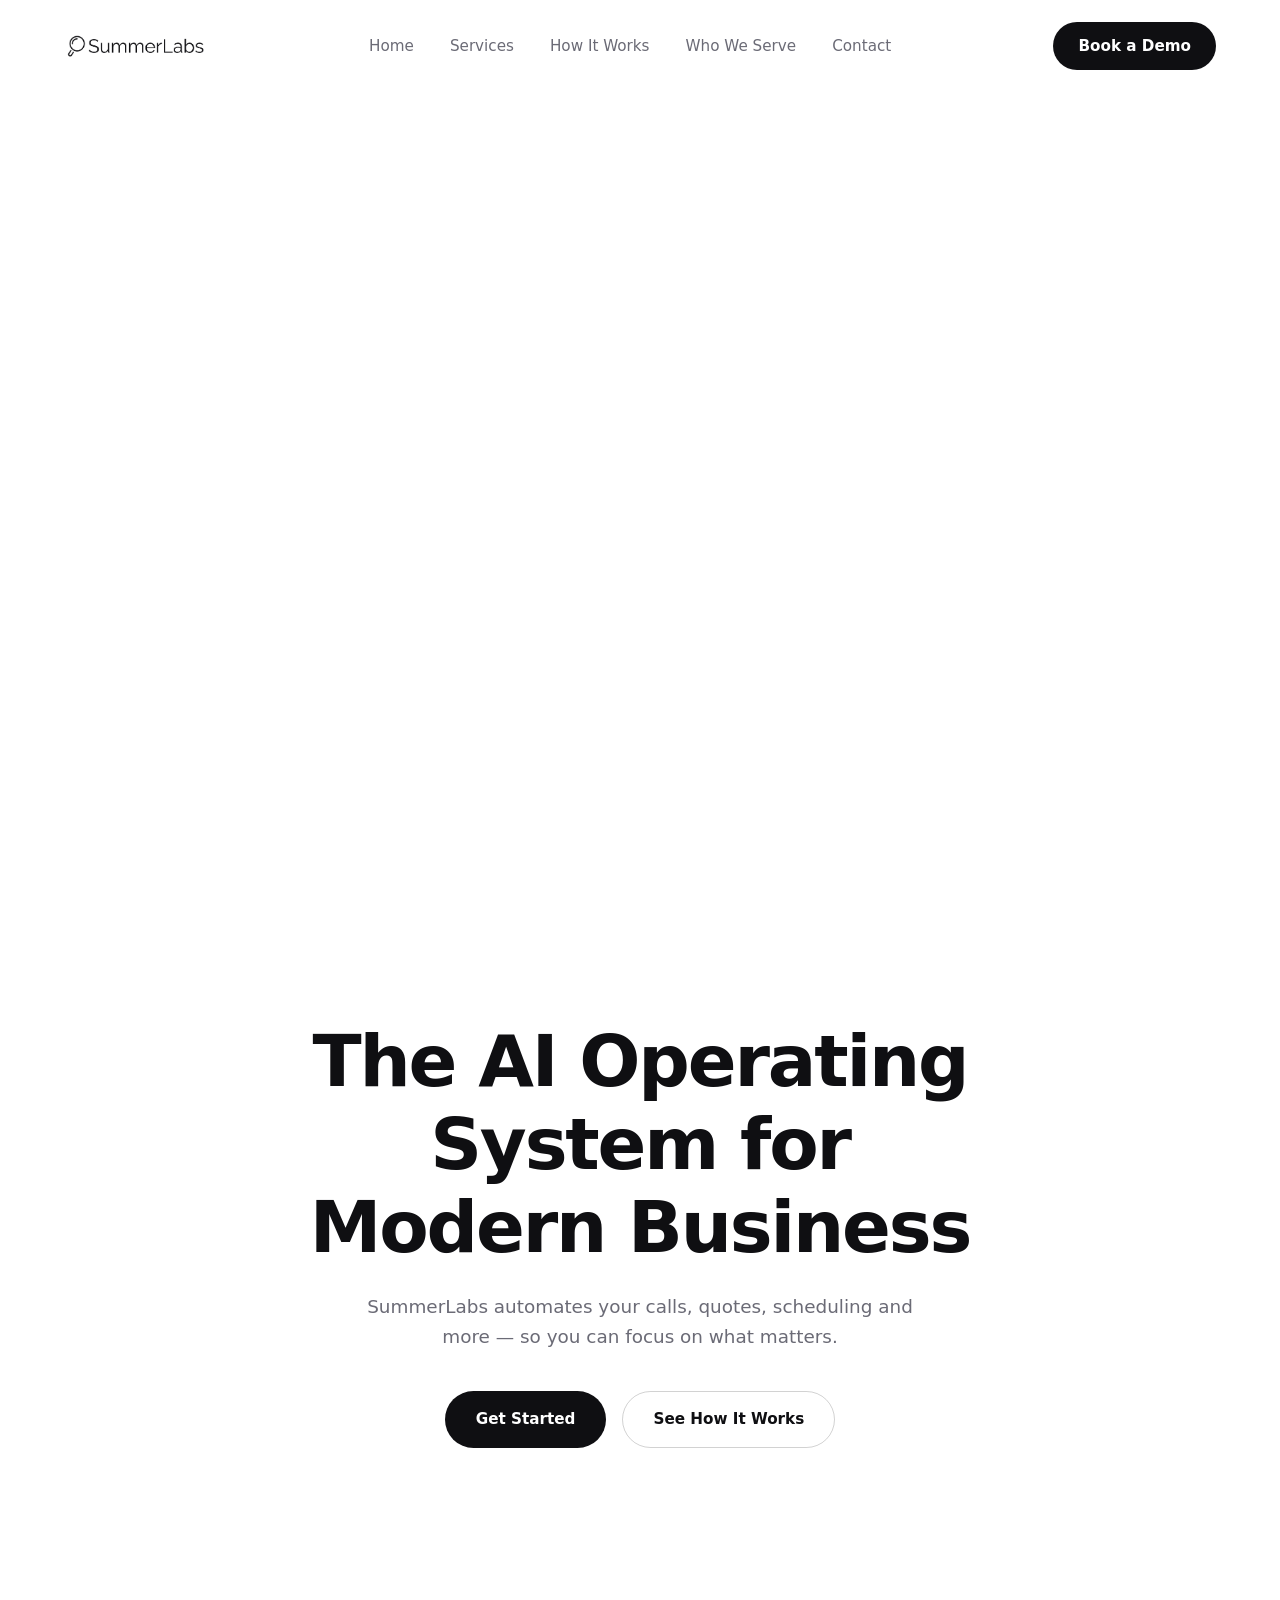
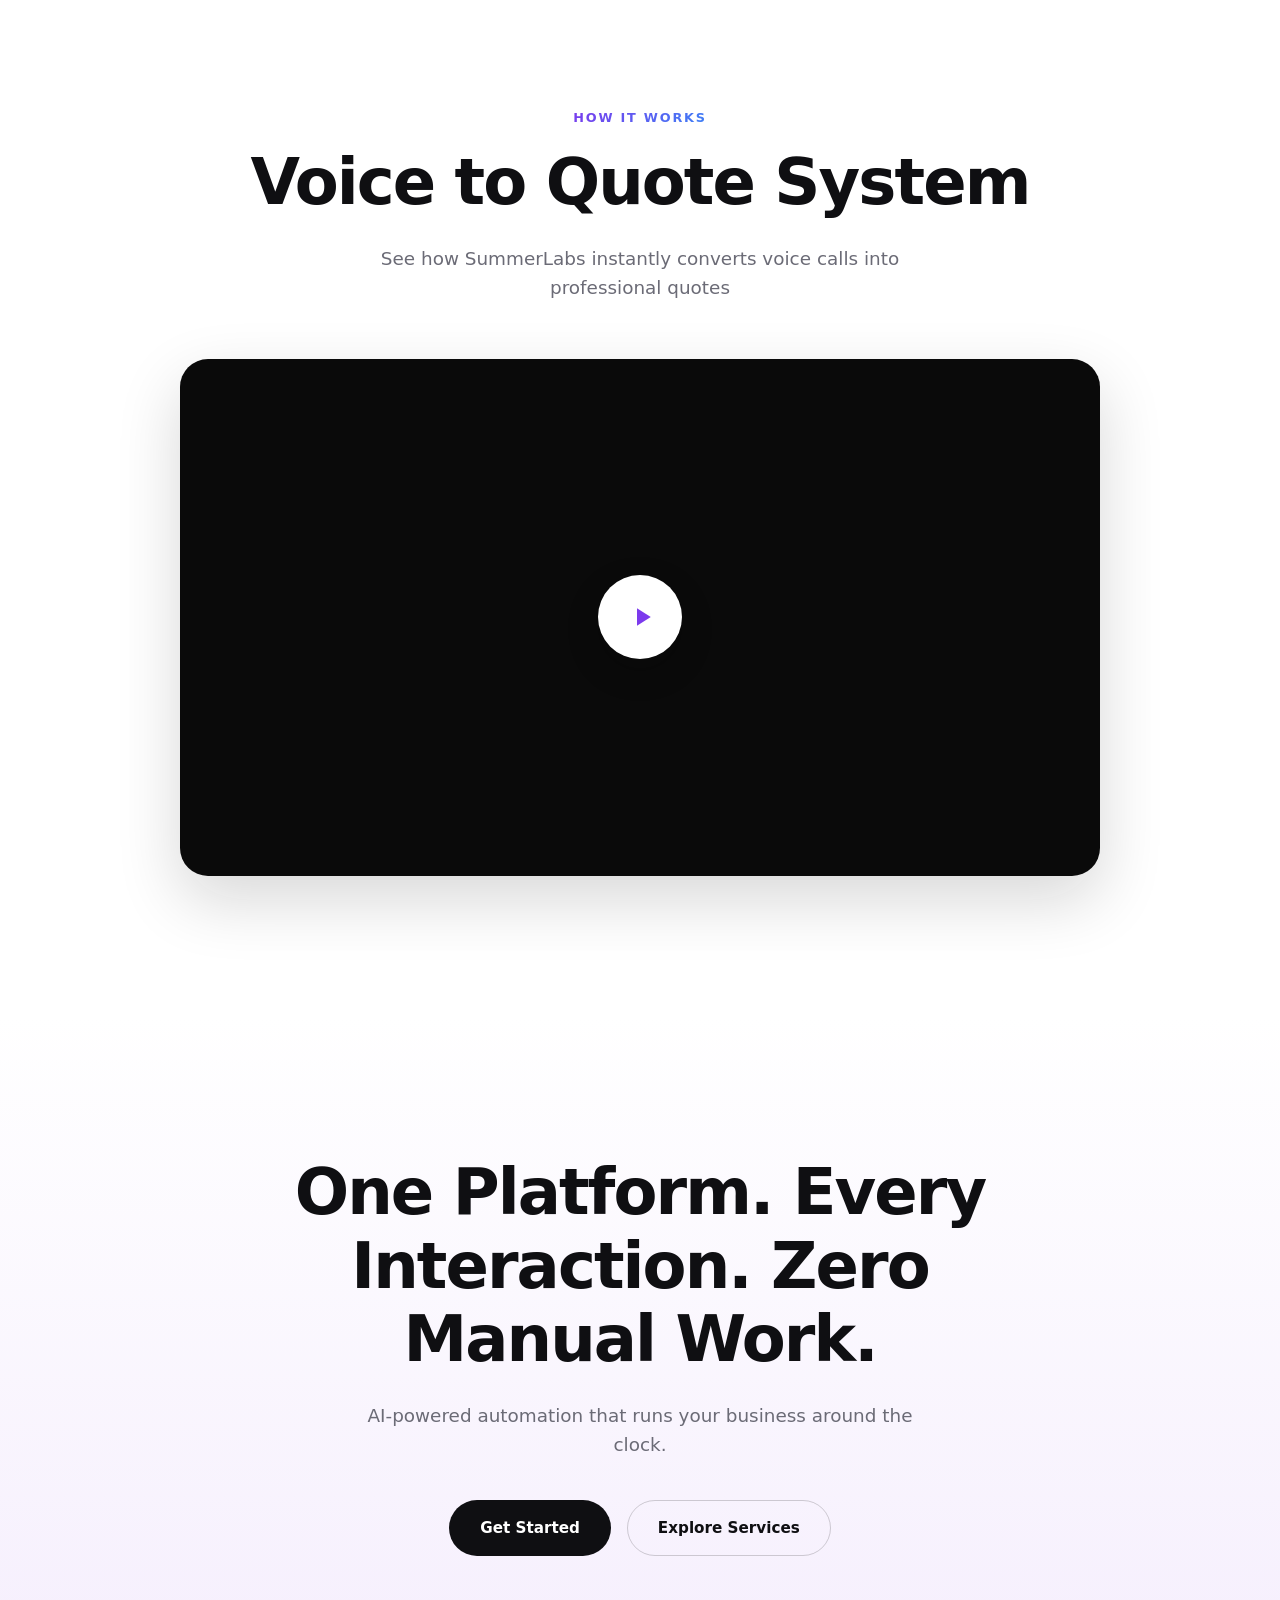
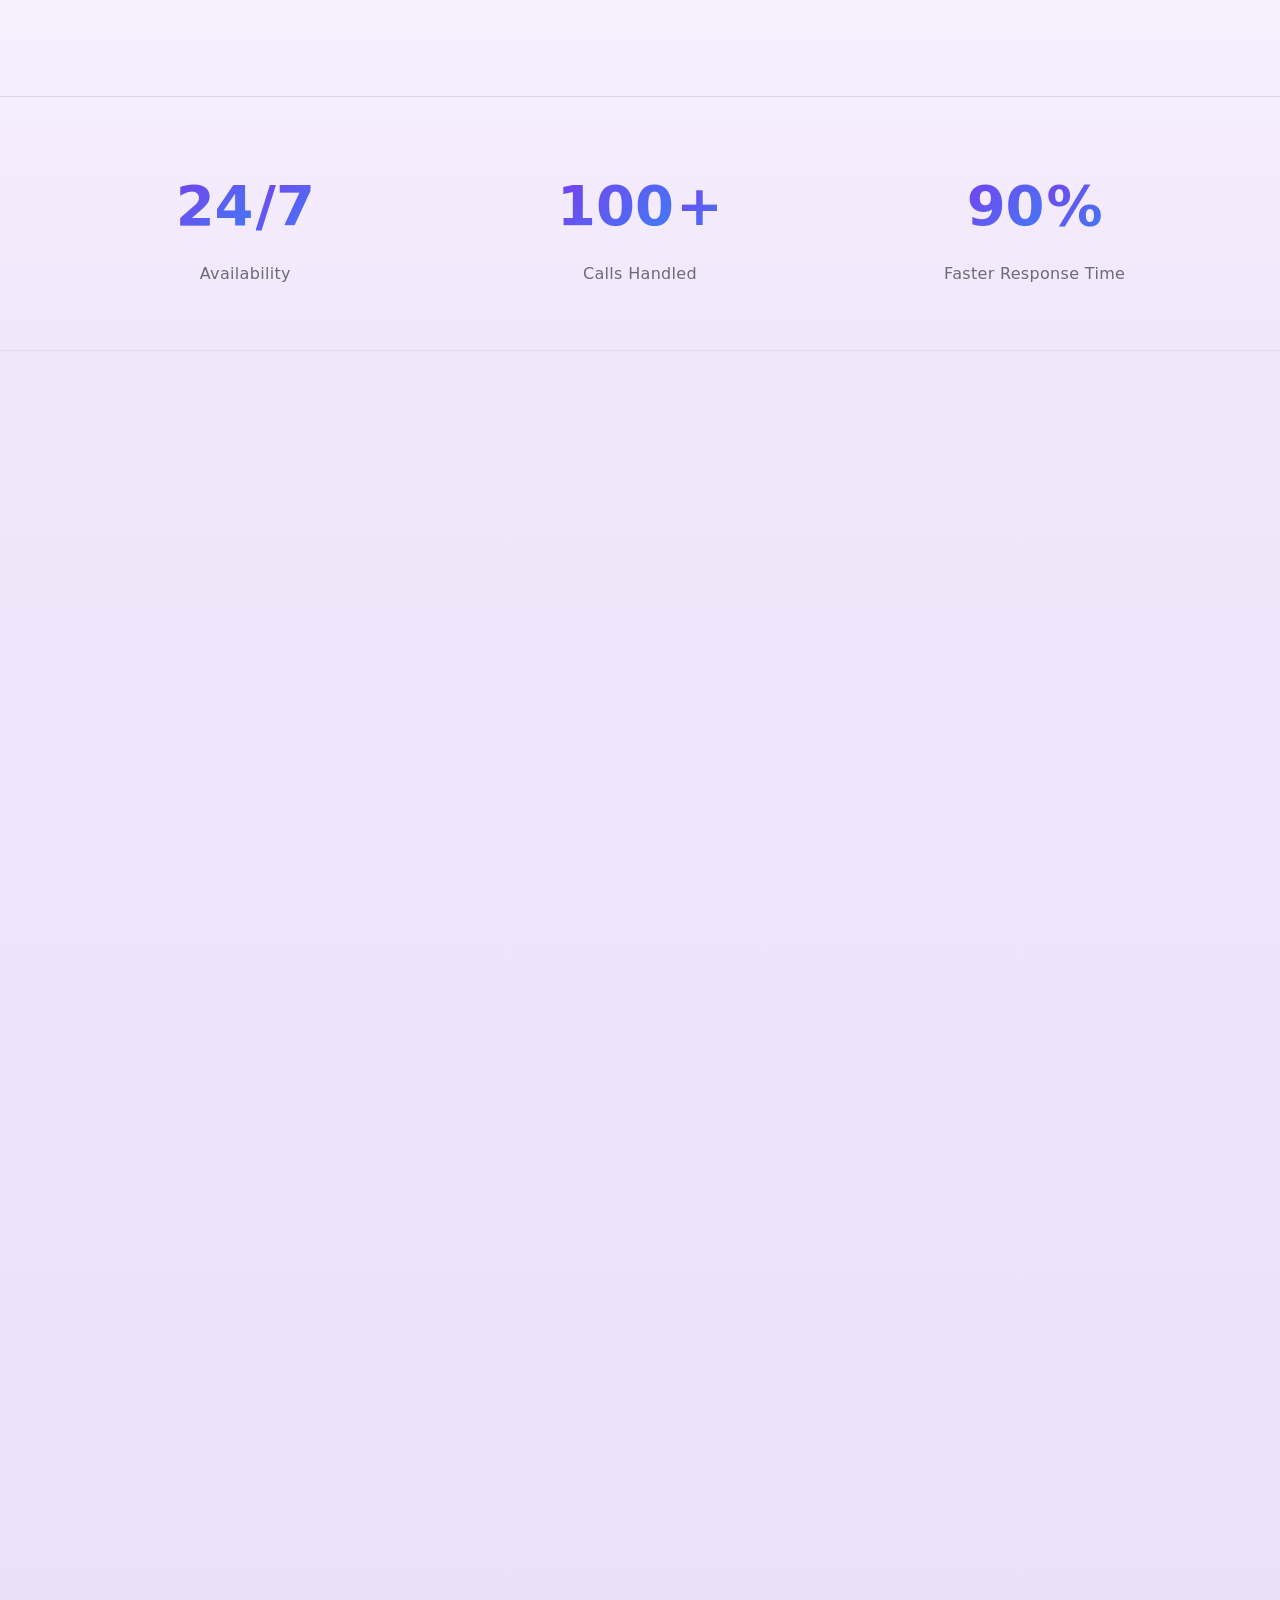
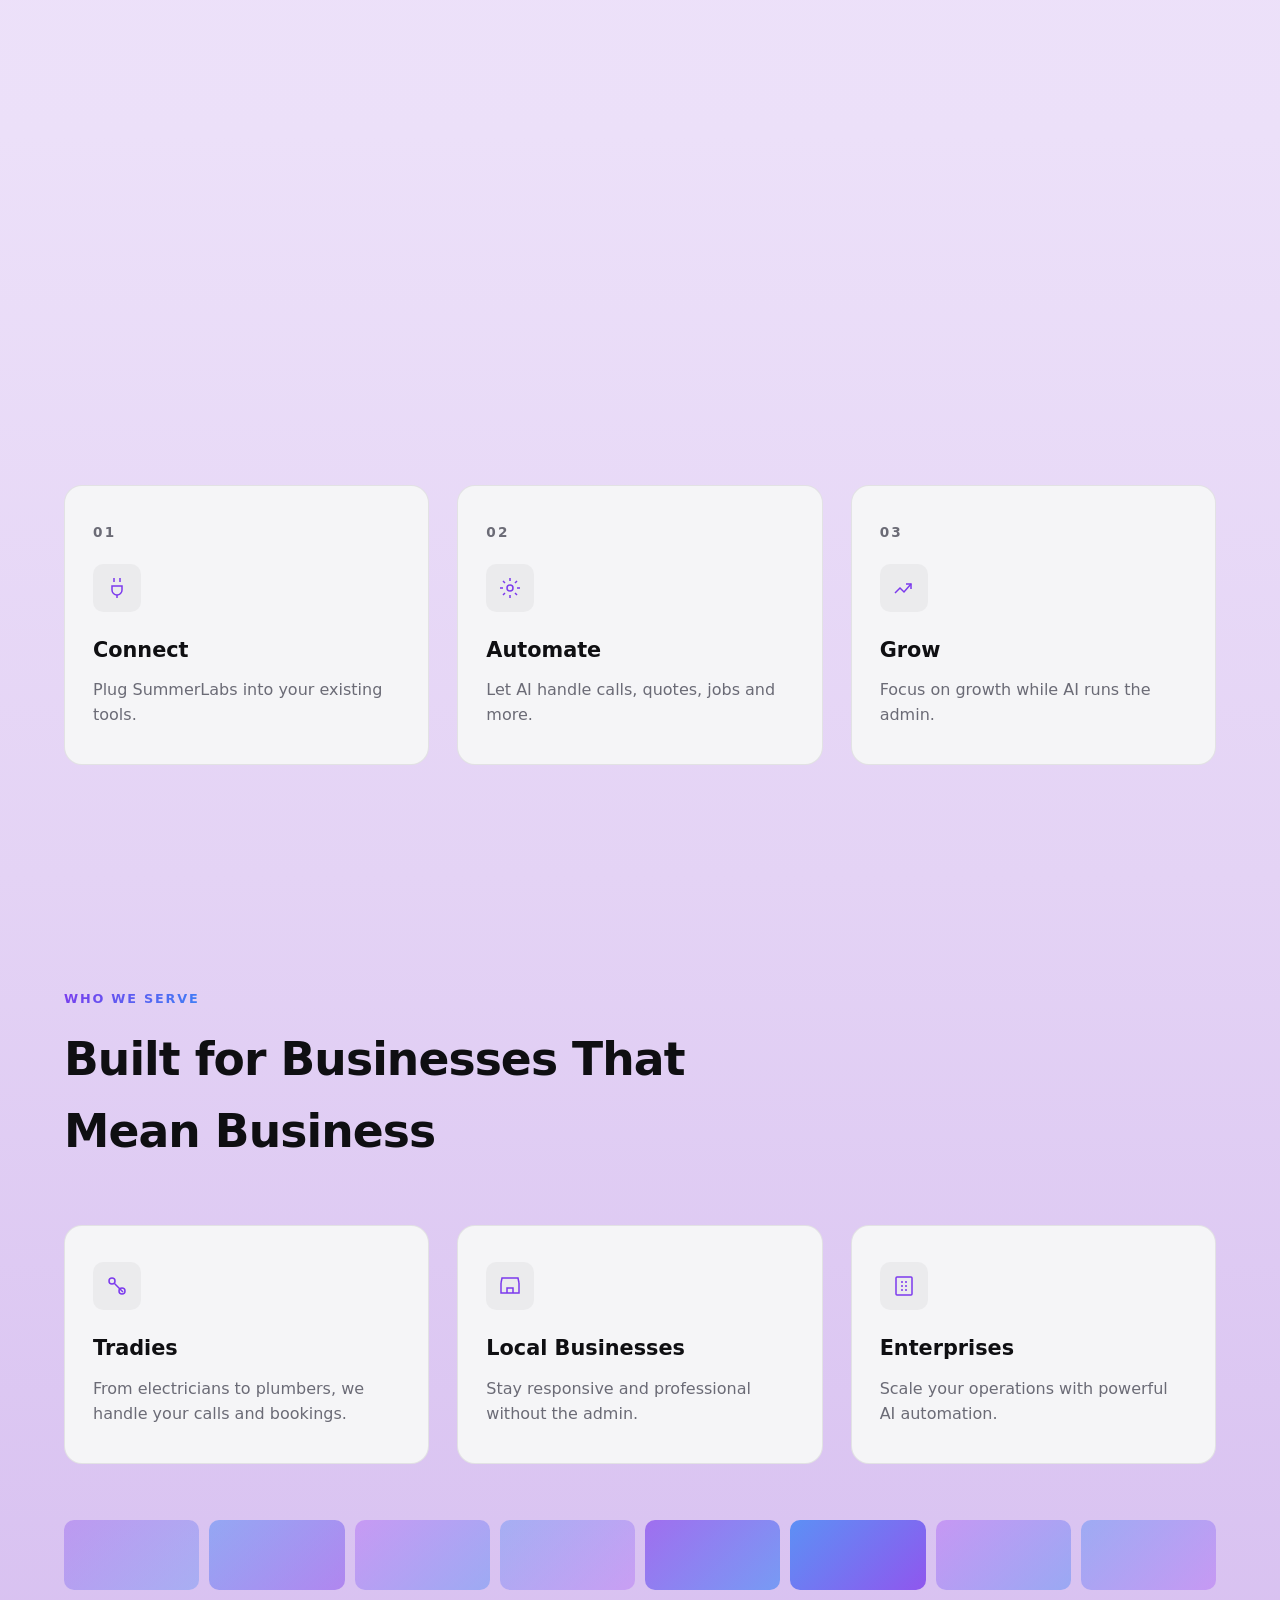
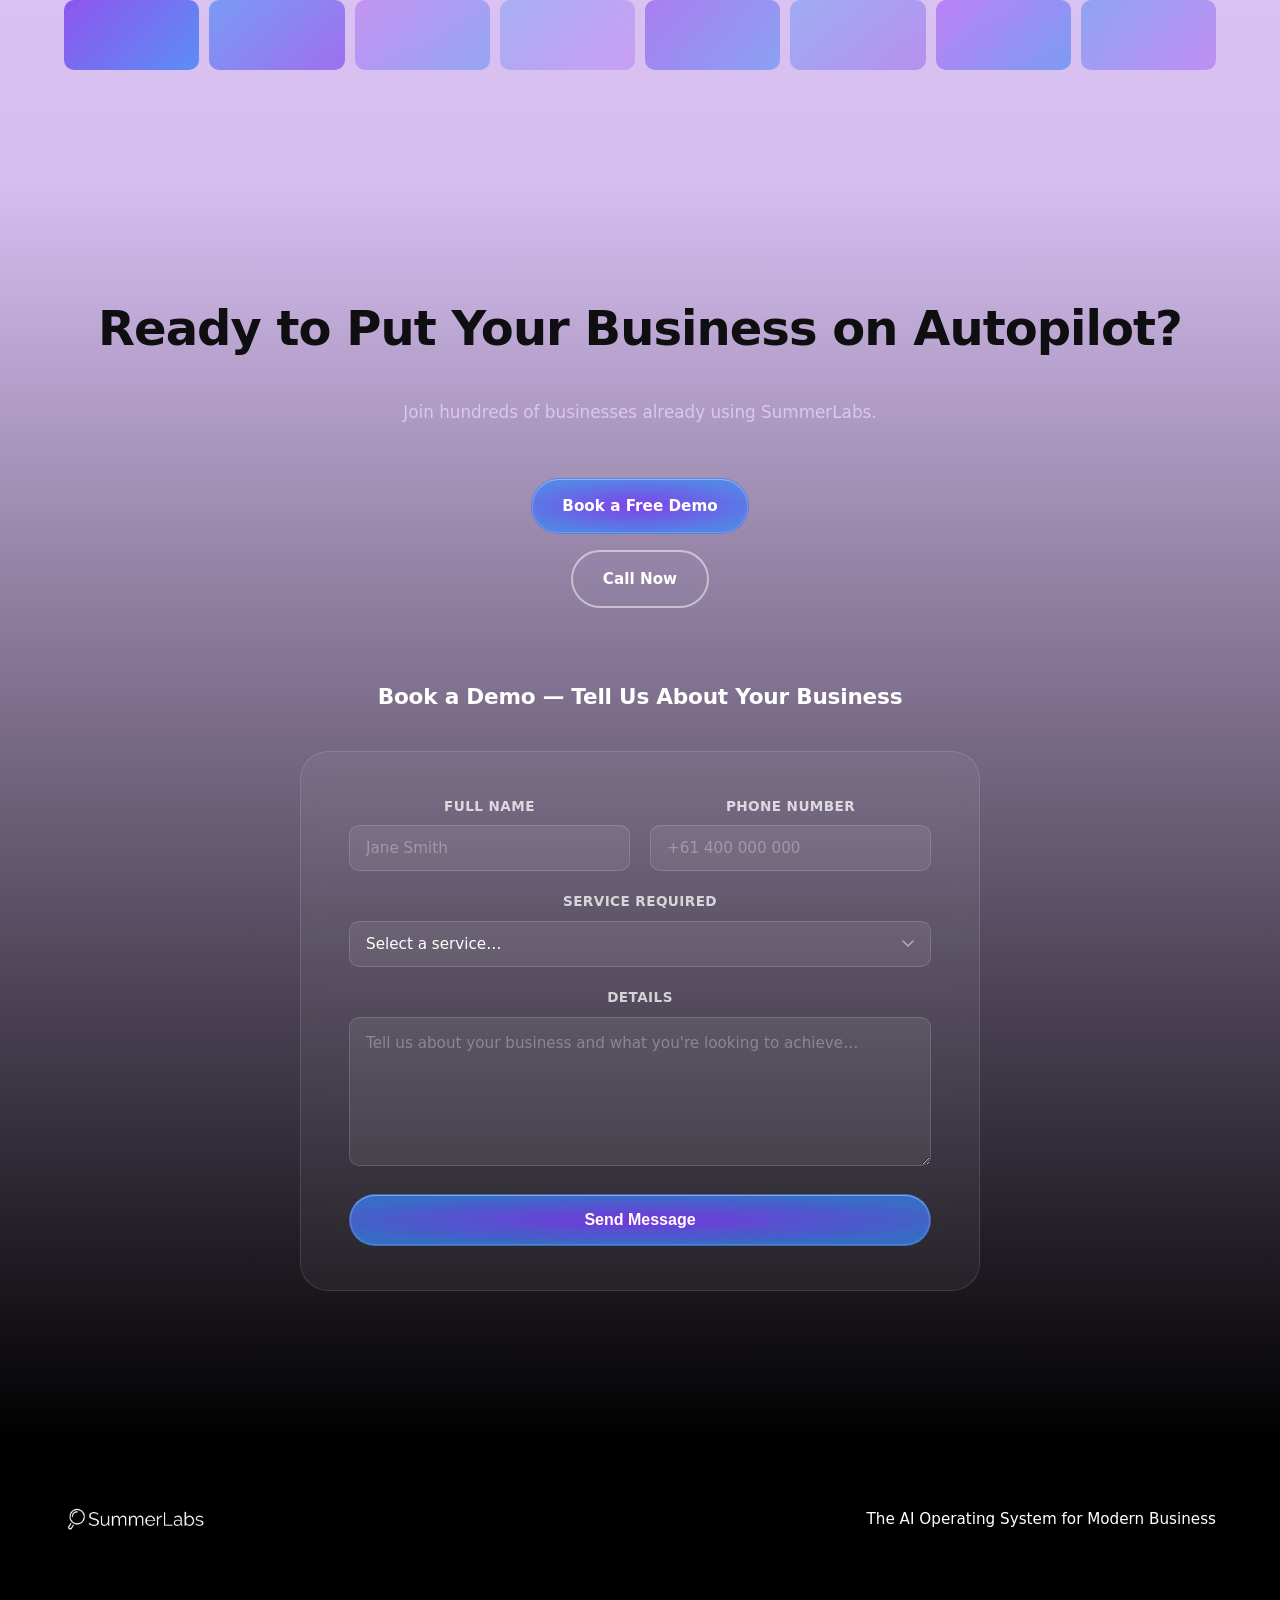
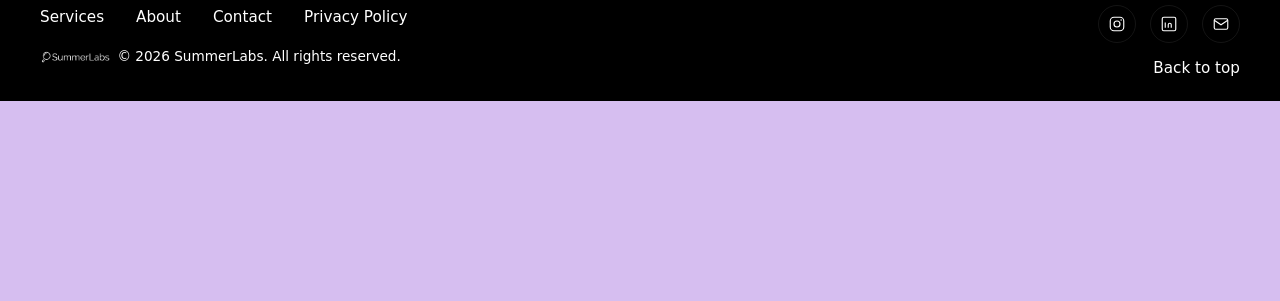
==== commit cefbf29c: "Add Call Now button (0450 308 559) next to Book a Free Demo in CTA section" ====
--- a/my-website/index.html
+++ b/my-website/index.html
@@ -320,6 +320,7 @@
       <h2>Ready to Put Your Business on Autopilot?</h2>
       <p>Join hundreds of businesses already using SummerLabs.</p>
       <a href="#demo-form" class="btn btn-fey">Book a Free Demo</a>
+      <a href="tel:0450308559" class="btn btn-outline-white">Call Now</a>
     </div>
 
     <!-- ============ CONTACT FORM ============ -->
--- a/my-website/css/styles.css
+++ b/my-website/css/styles.css
@@ -786,6 +786,29 @@
 .cta-orb-2 {
   bottom: -180px;
   right: 5%;
+}
+
+.cta-inner {
+  display: flex;
+  flex-direction: column;
+  align-items: center;
+  gap: 16px;
+}
+
+.cta-inner .btn + .btn {
+  margin-top: 0;
+}
+
+.btn-outline-white {
+  background: transparent;
+  color: #ffffff;
+  border: 2px solid rgba(255, 255, 255, 0.5);
+}
+
+.btn-outline-white:hover {
+  background: rgba(255, 255, 255, 0.1);
+  border-color: #ffffff;
+  transform: translateY(-2px);
 }
 
 .cta-inner h2 {
@@ -1068,6 +1091,30 @@
   color: #fca5a5;
 }
 
+.toast-popup {
+  position: fixed;
+  top: 50%;
+  left: 50%;
+  transform: translate(-50%, -50%) scale(0.85);
+  background: #22c55e;
+  color: #ffffff;
+  padding: 18px 40px;
+  border-radius: 14px;
+  font-size: 1.1rem;
+  font-weight: 700;
+  letter-spacing: 0.01em;
+  z-index: 9999;
+  opacity: 0;
+  pointer-events: none;
+  transition: opacity 0.25s ease, transform 0.25s ease;
+  box-shadow: 0 20px 60px rgba(0, 0, 0, 0.3);
+}
+
+.toast-popup.show {
+  opacity: 1;
+  transform: translate(-50%, -50%) scale(1);
+}
+
 /* =========================================
    Responsive
 ========================================= */
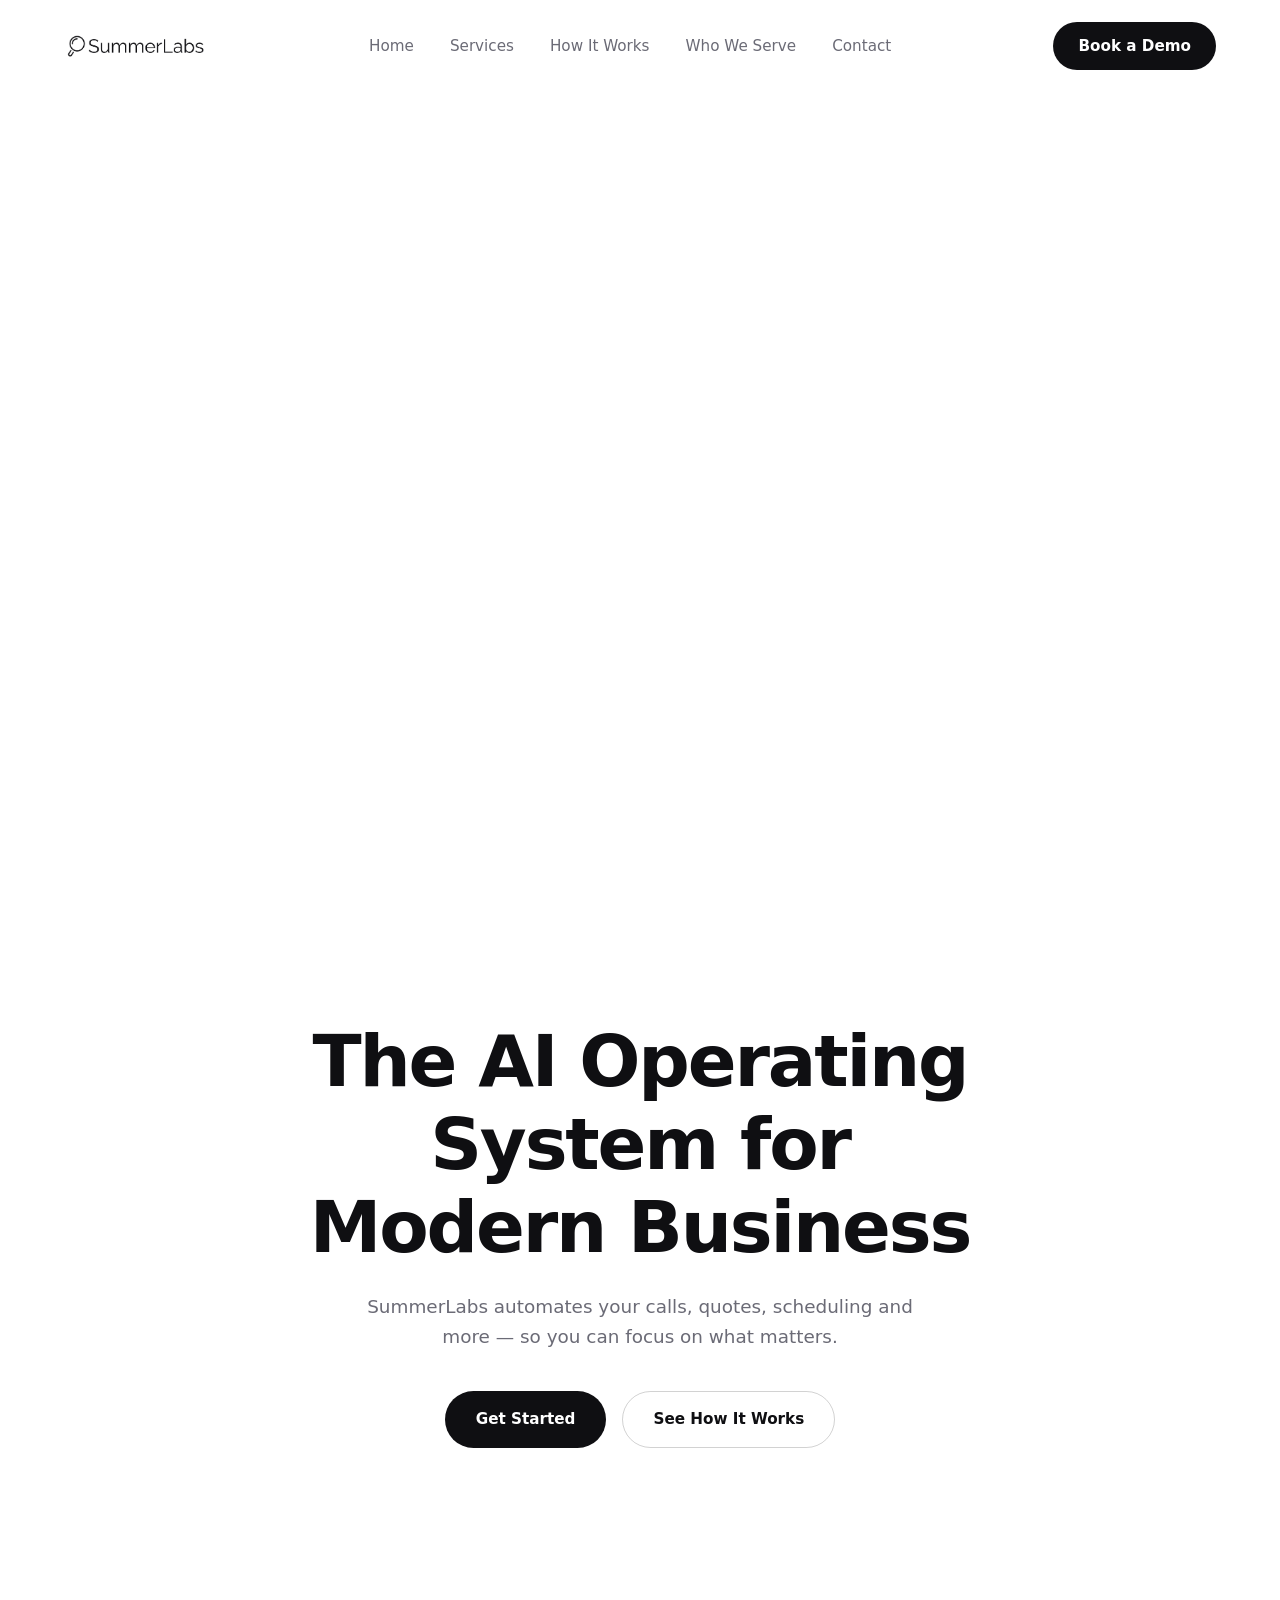
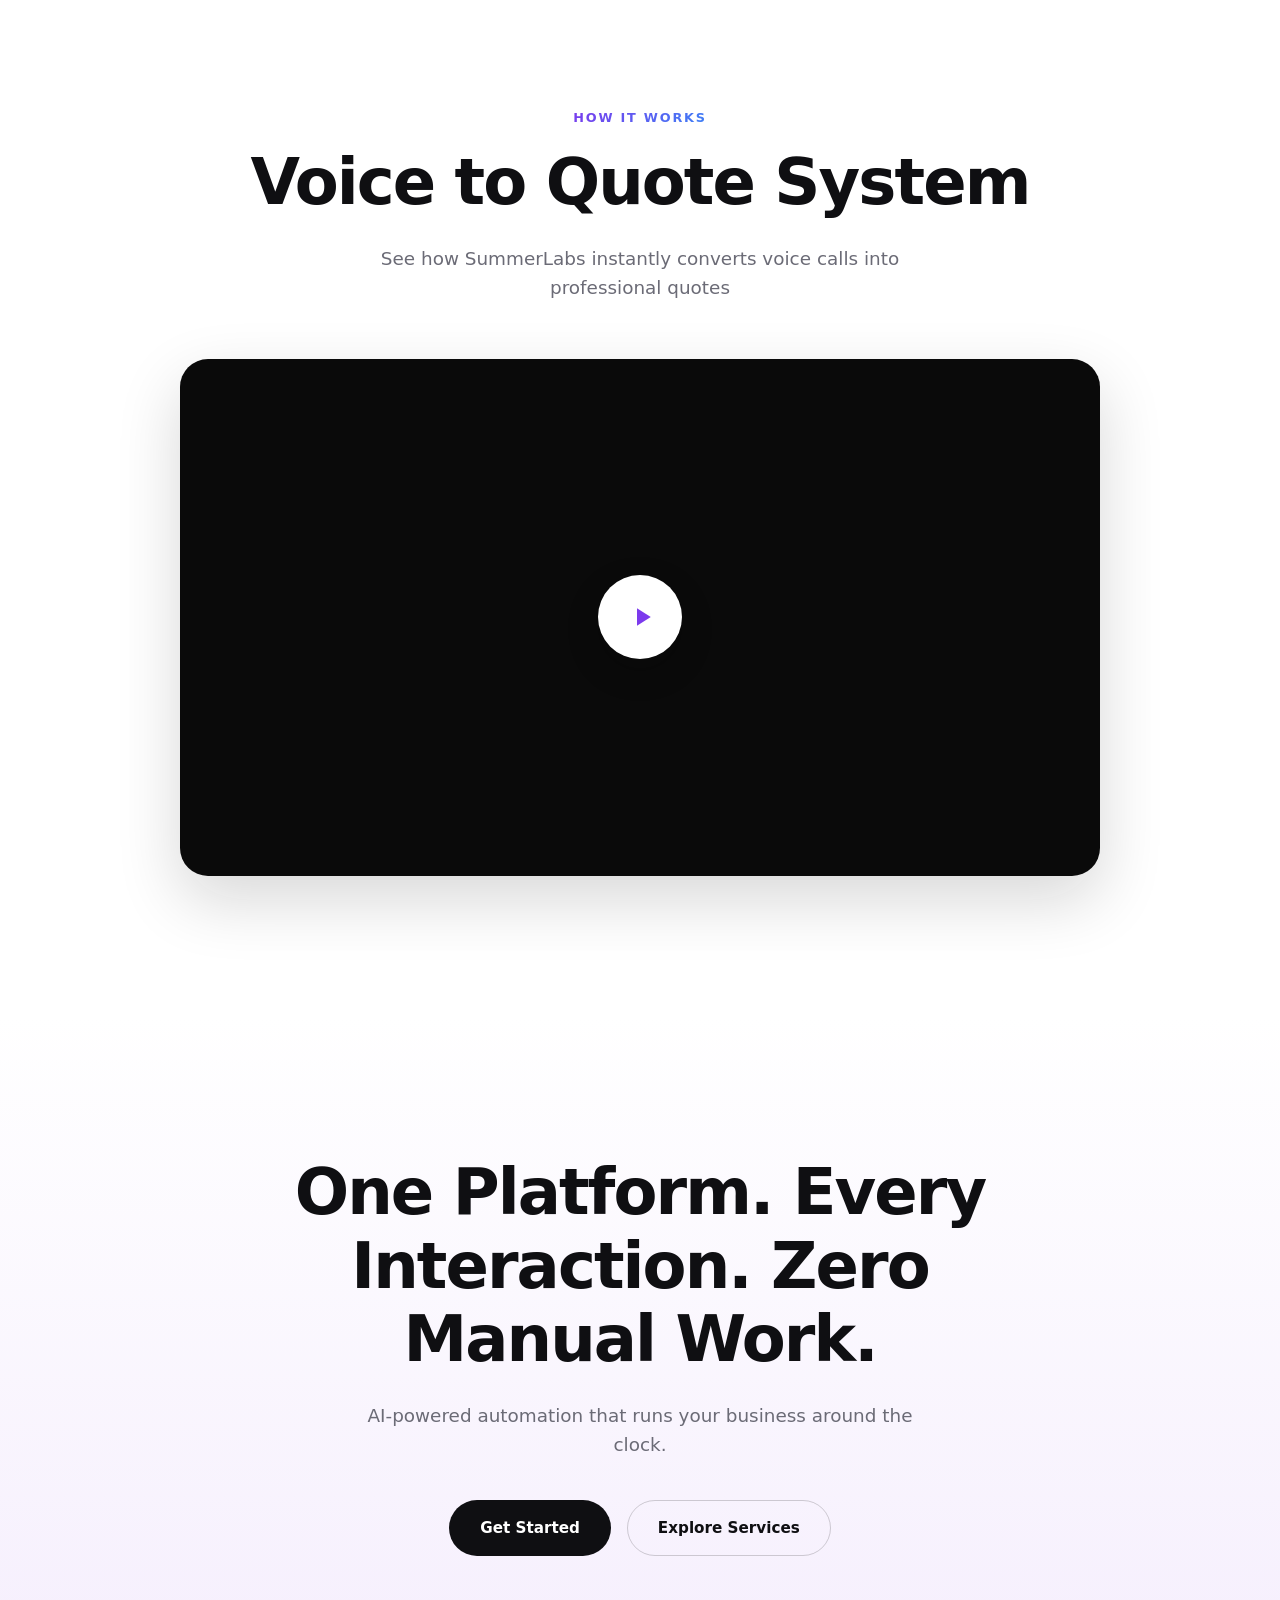
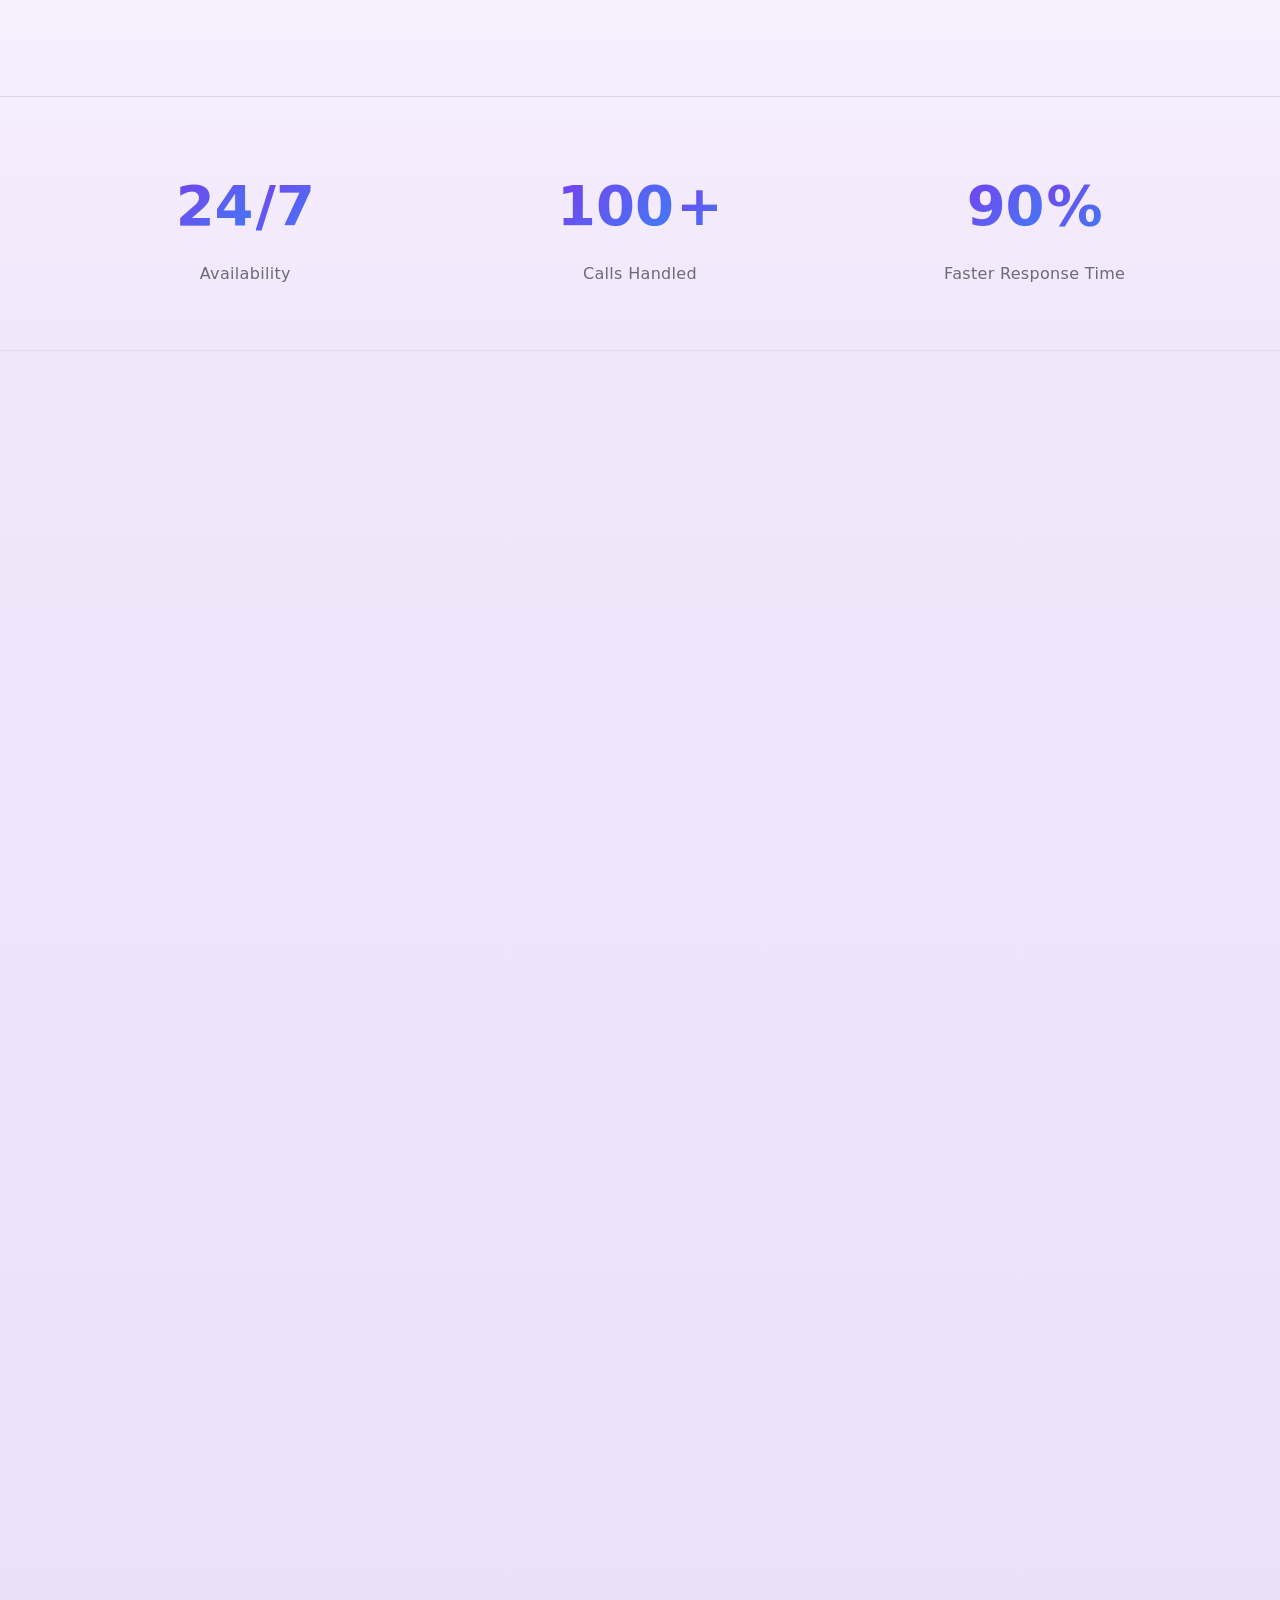
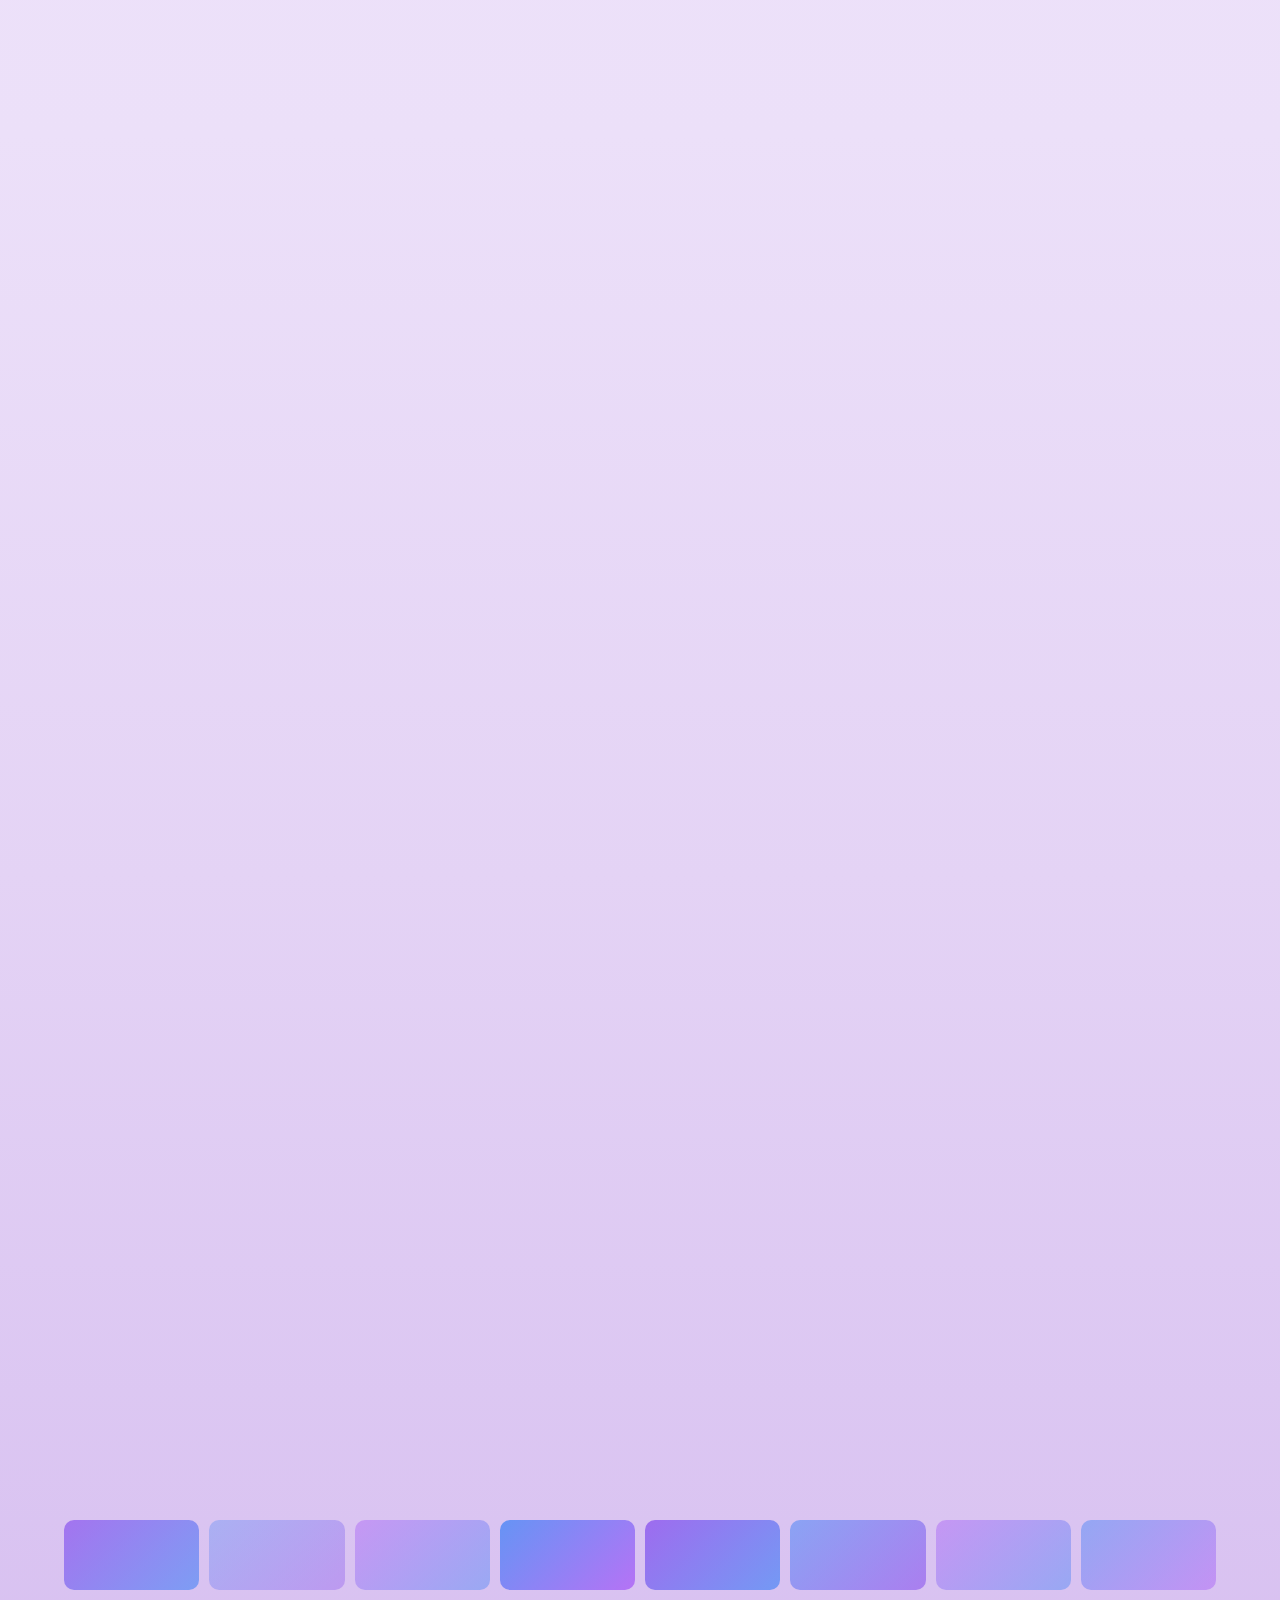
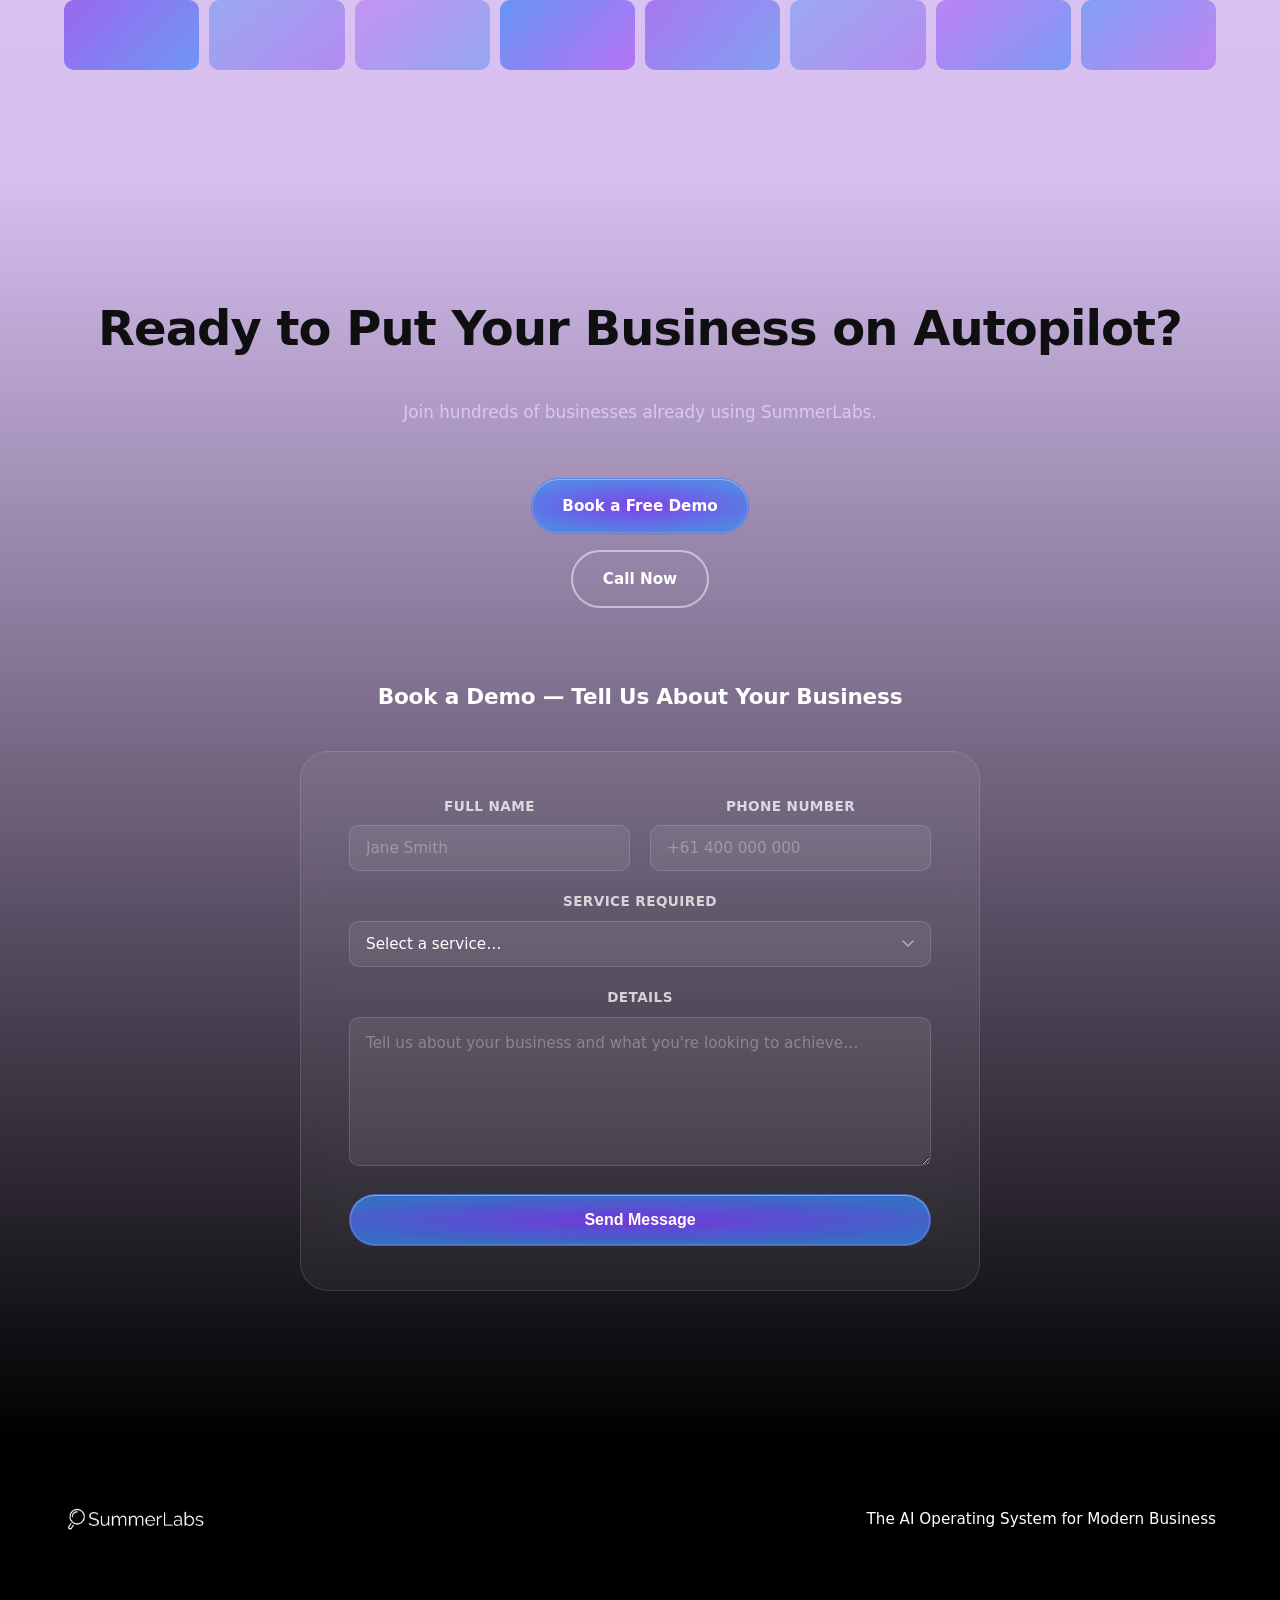
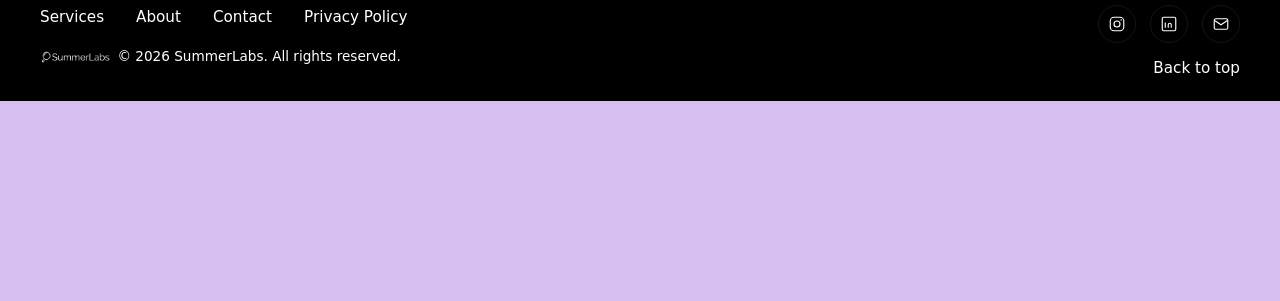
==== commit 49a2a67b: "Add Privacy Policy page with liability disclaimer, link in footer" ====
--- a/my-website/index.html
+++ b/my-website/index.html
@@ -385,7 +385,7 @@
             <a href="#services">Services</a>
             <a href="#how-it-works">About</a>
             <a href="#demo-form">Contact</a>
-            <a href="#">Privacy Policy</a>
+            <a href="/privacy-policy.html">Privacy Policy</a>
           </nav>
           <p class="footer-copyright">
             <img src="assets/images/logo.png" alt="" class="footer-copyright-icon">
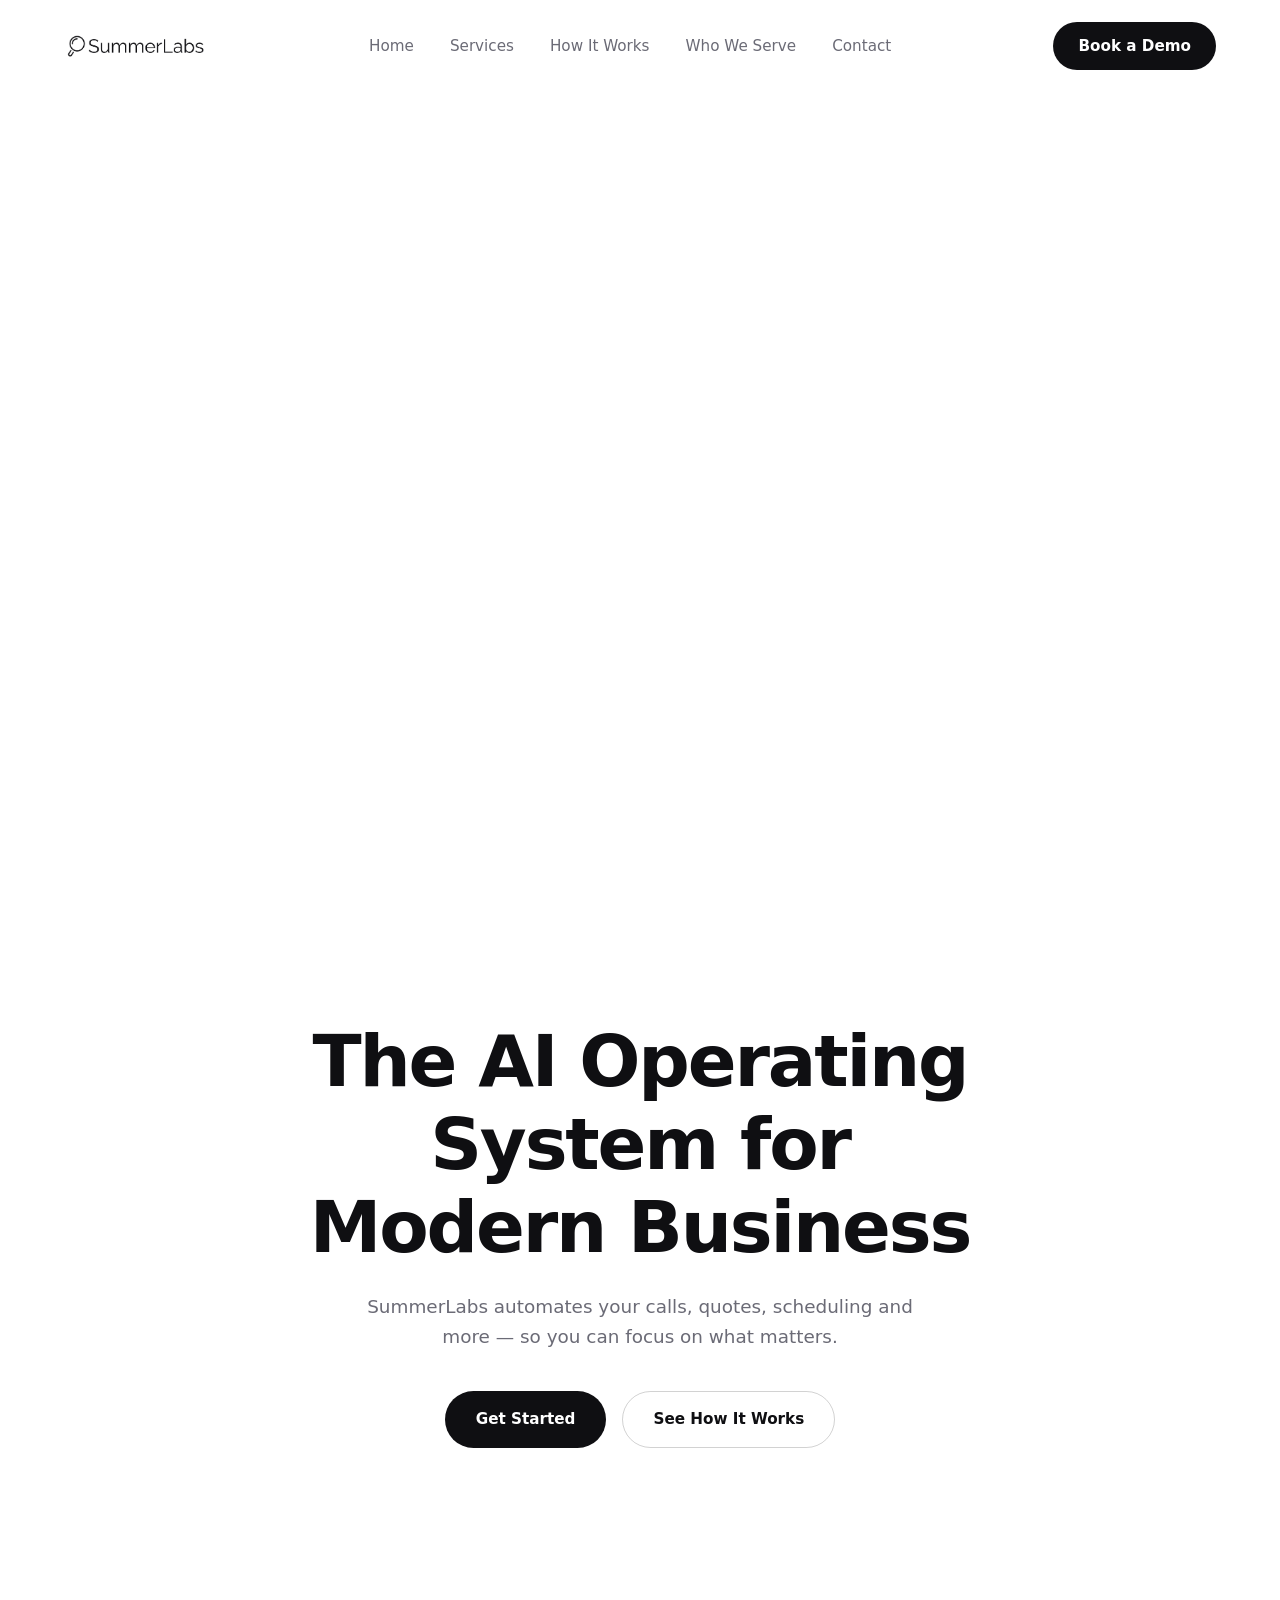
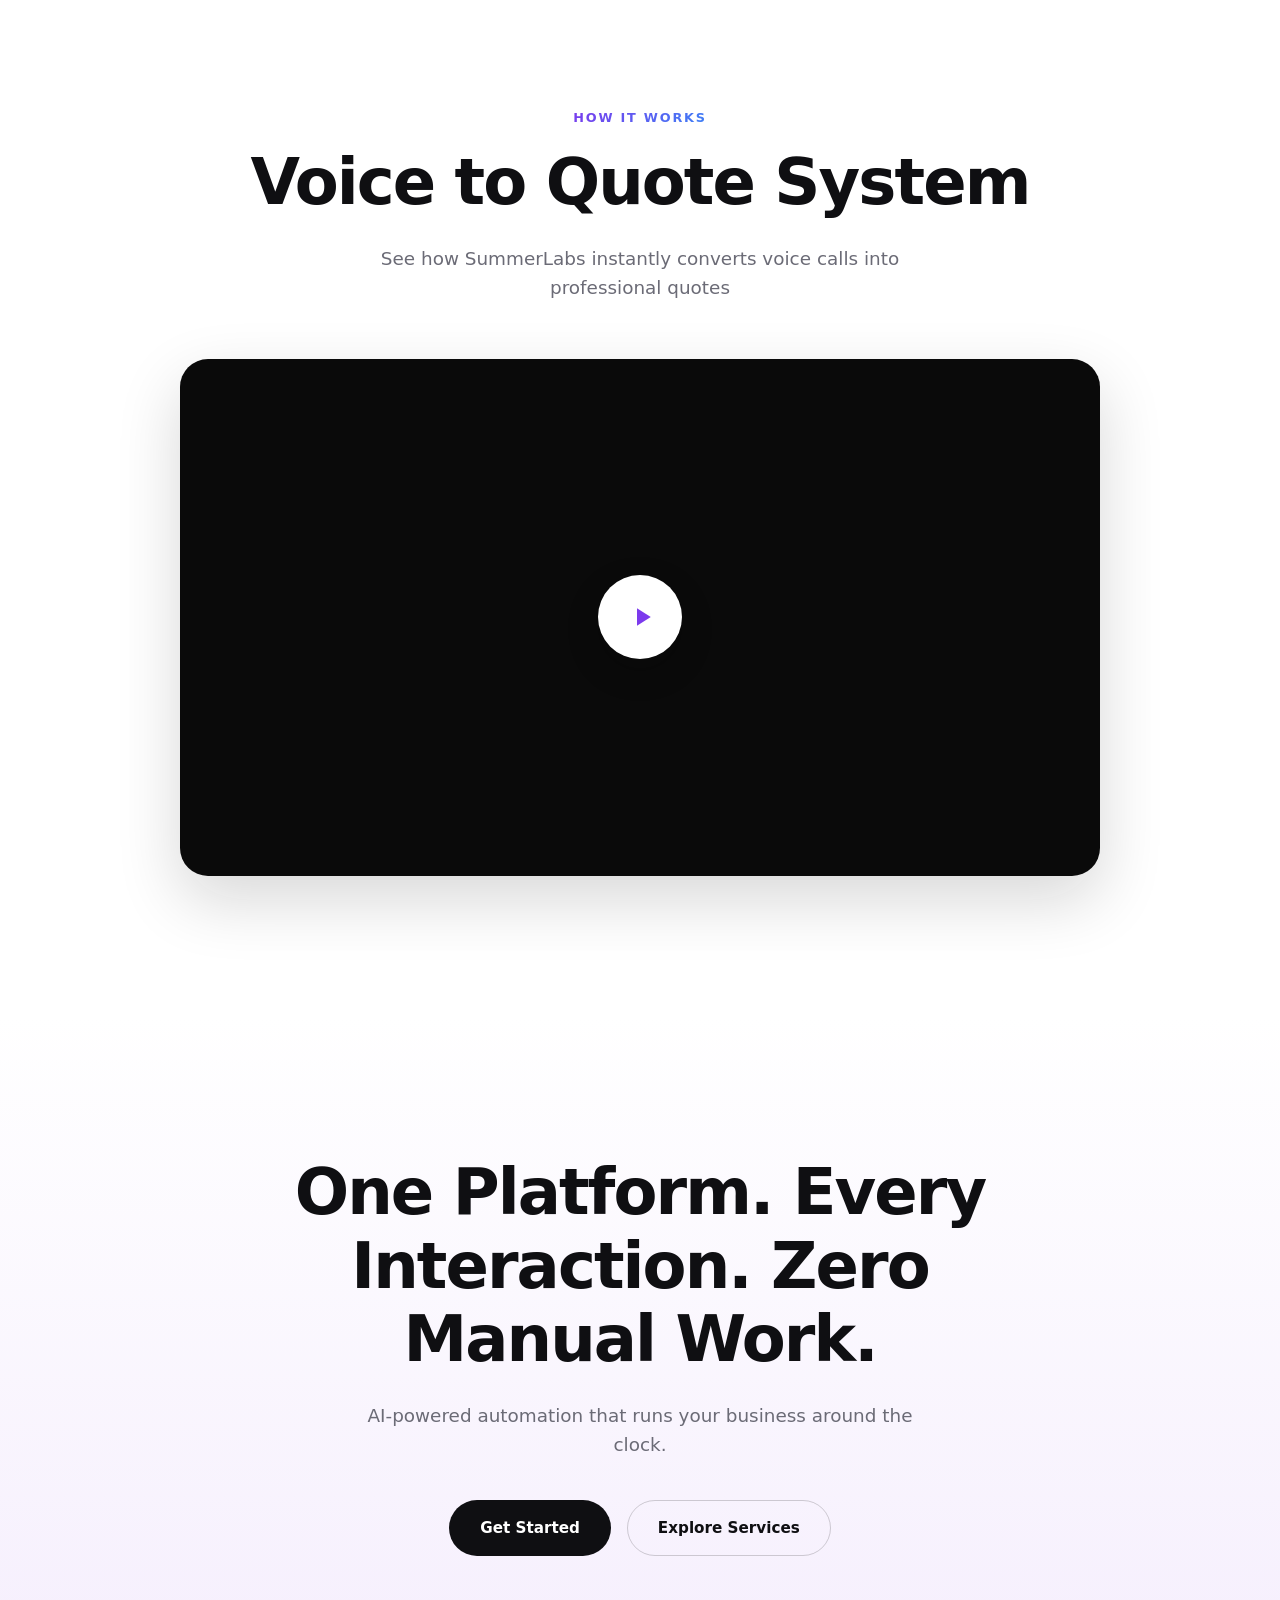
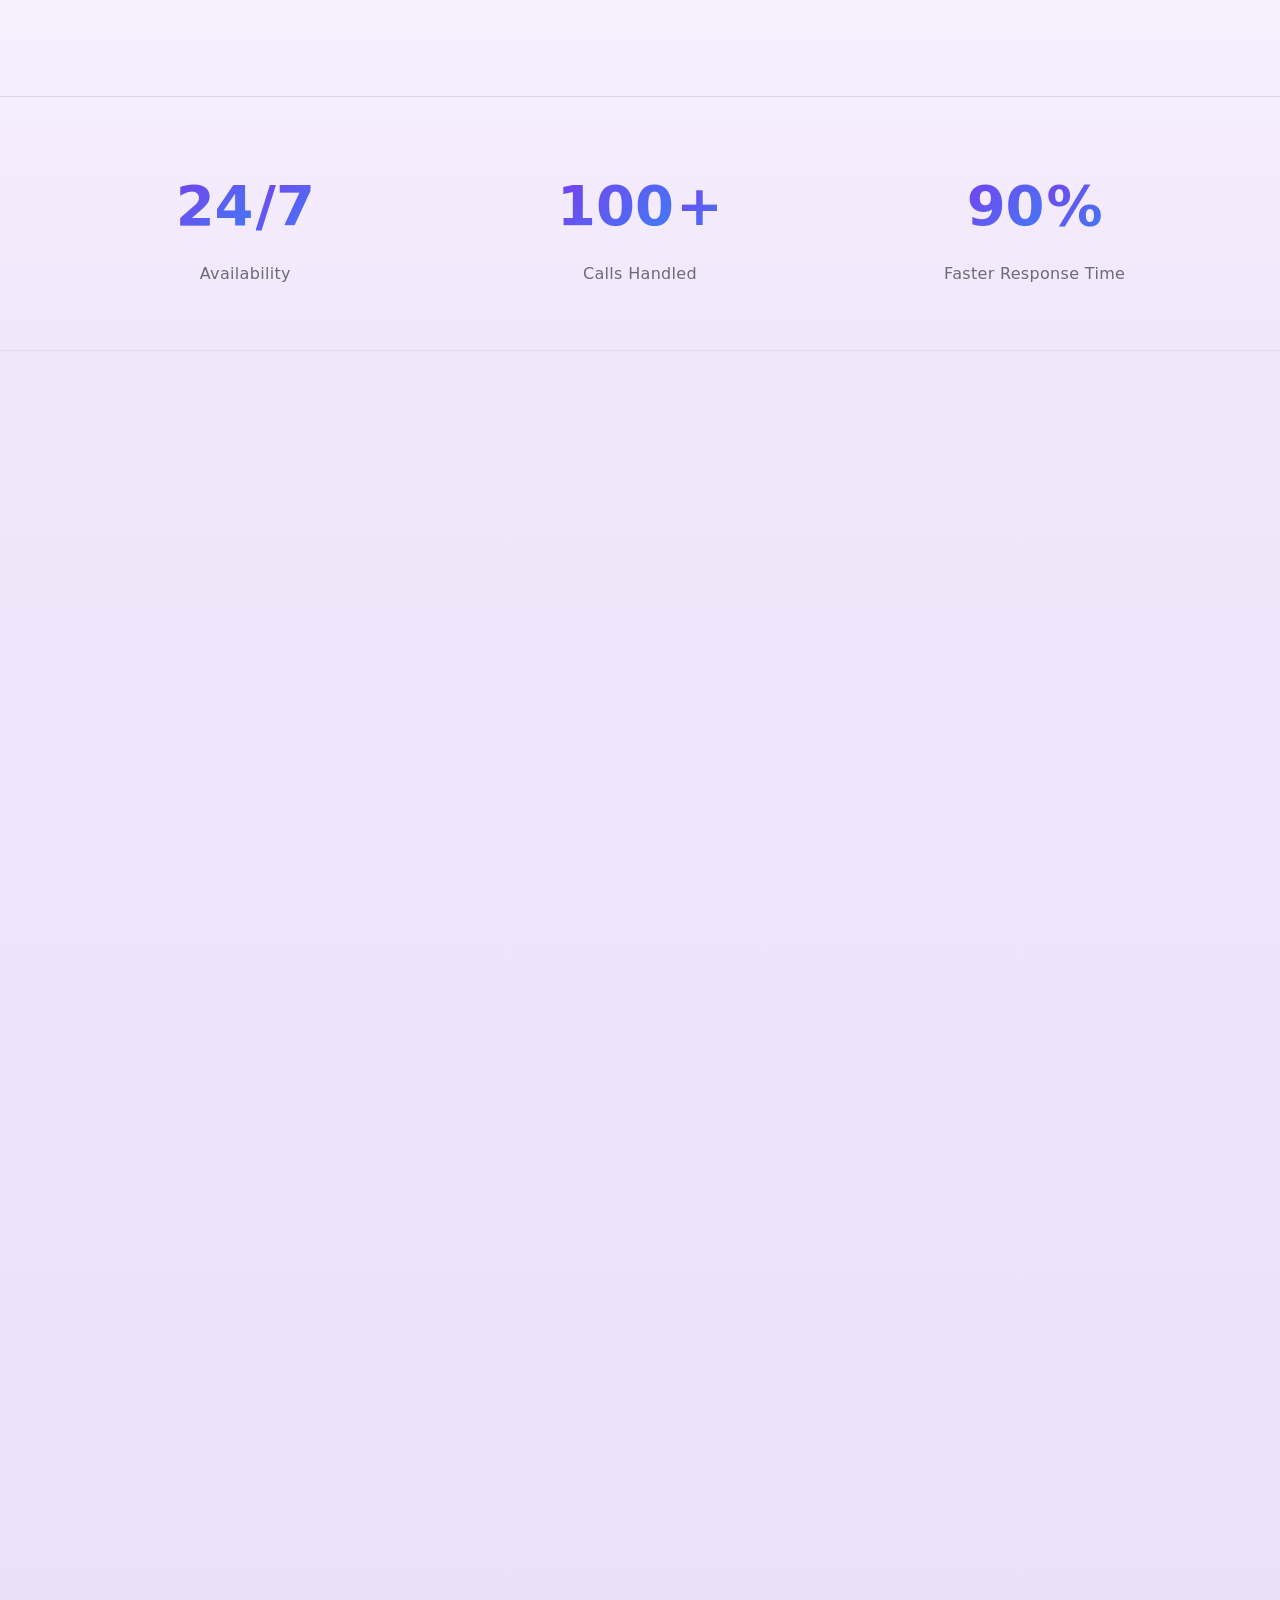
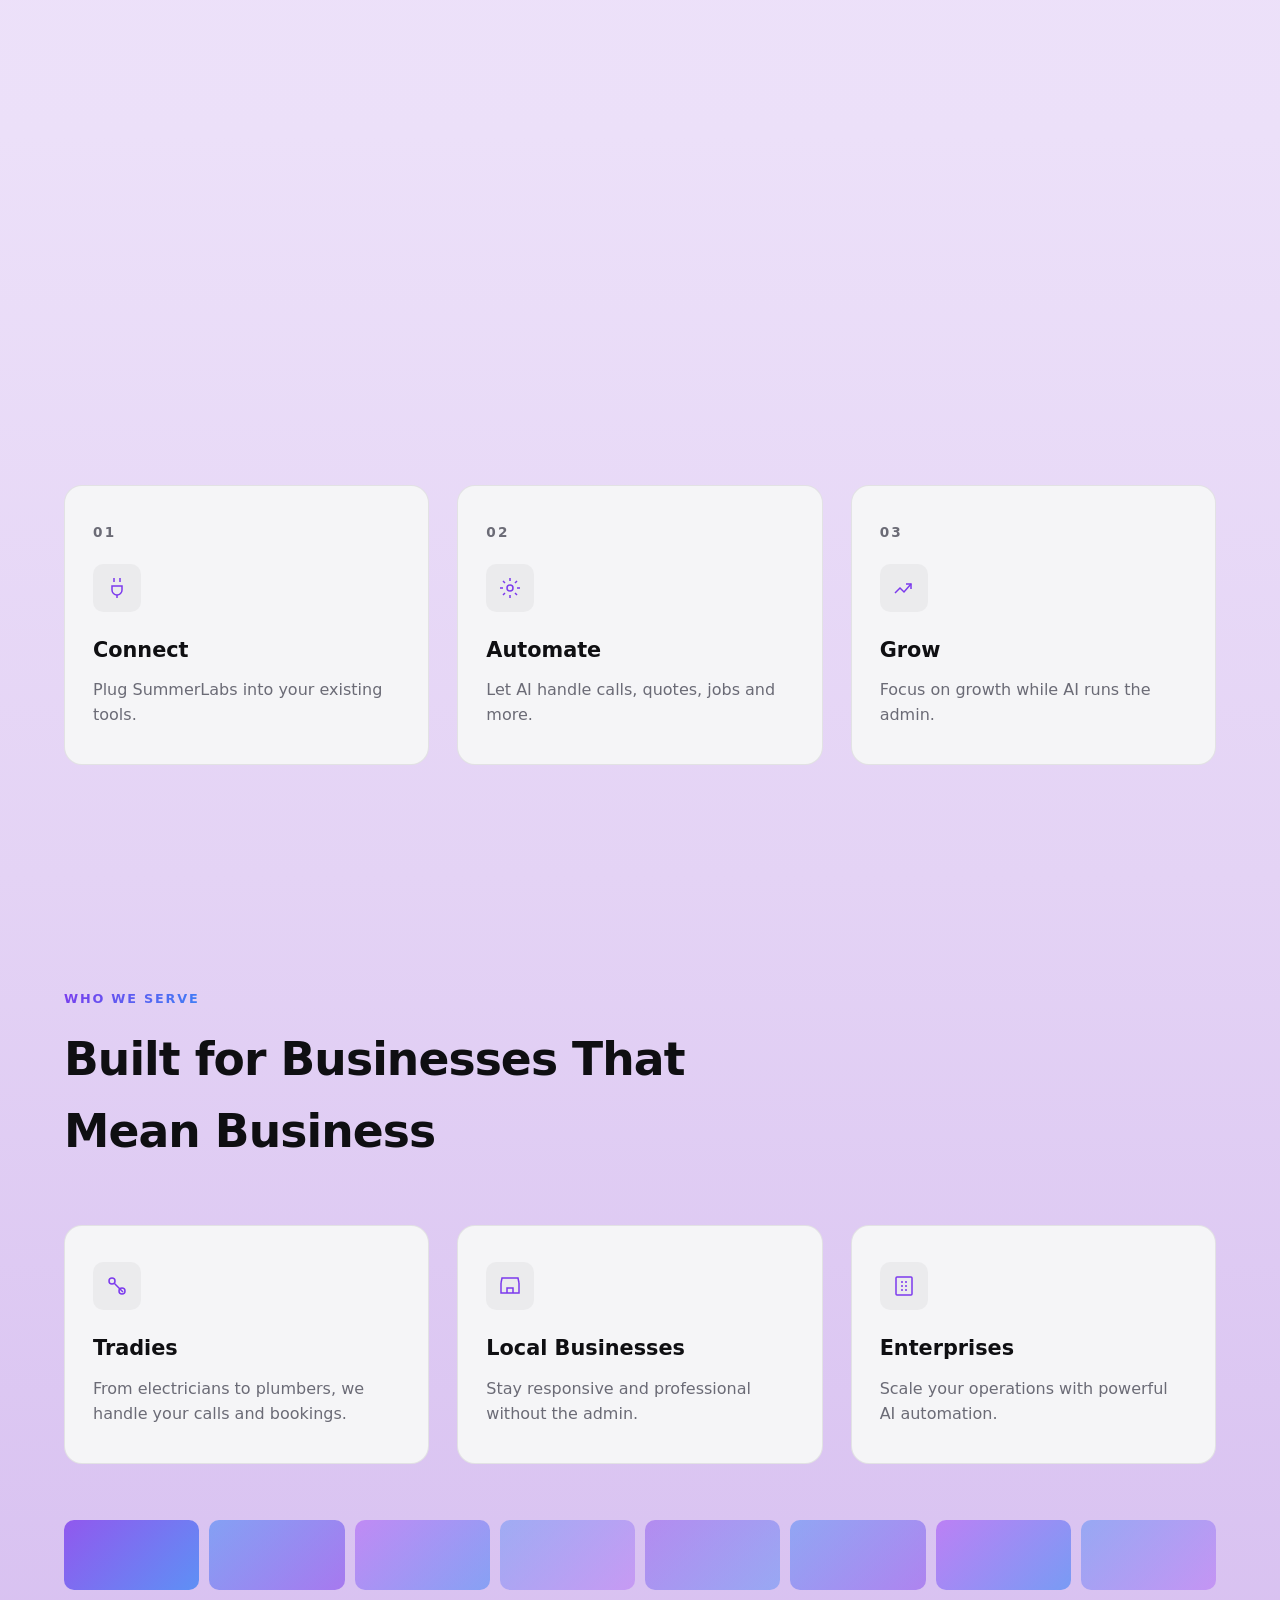
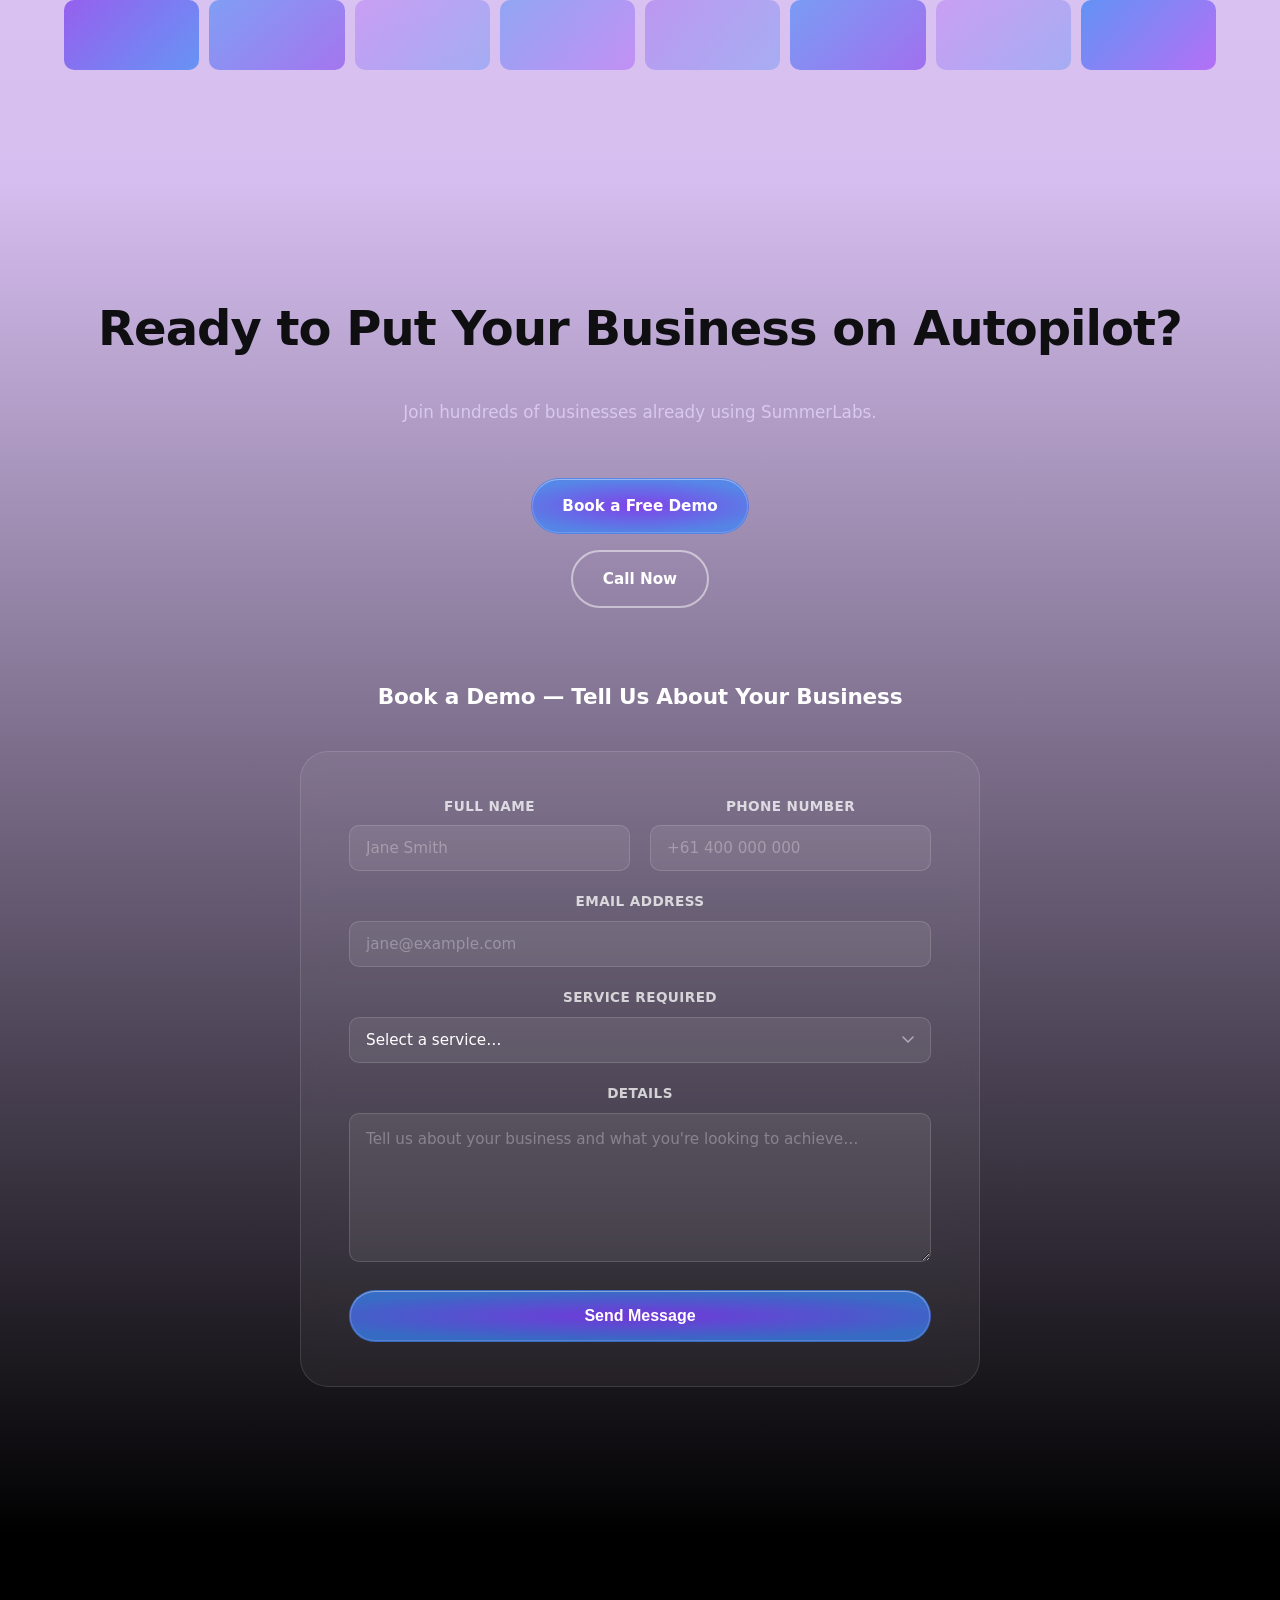
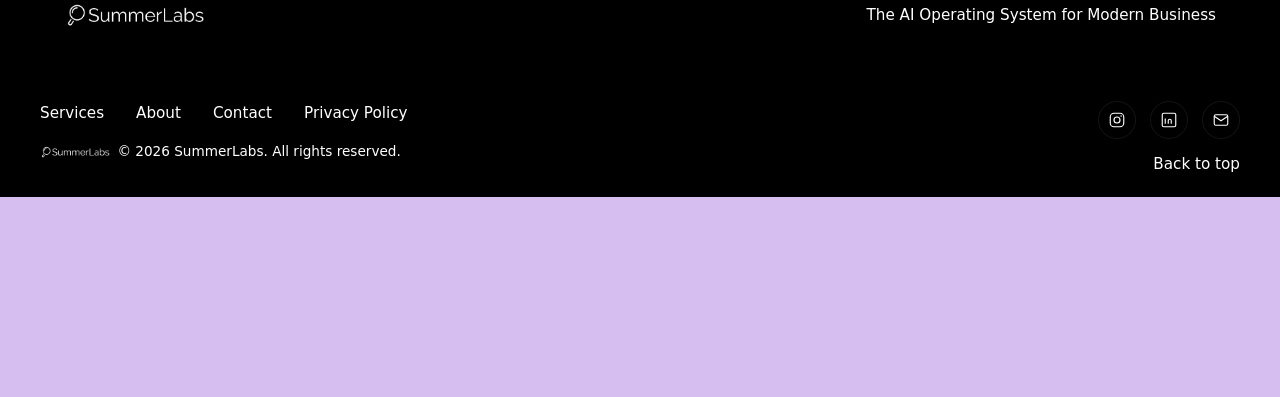
==== commit 69c50cf7: "Add email address field to contact form Co-Authored-By: Claude Sonnet 4.6 <noreply@anthropic.com>" ====
--- a/my-website/index.html
+++ b/my-website/index.html
@@ -339,6 +339,10 @@
             <label for="phone">Phone Number</label>
             <input type="tel" id="phone" name="phone" placeholder="+61 400 000 000" required>
           </div>
+        </div>
+        <div class="form-group">
+          <label for="email">Email Address</label>
+          <input type="email" id="email" name="email" placeholder="jane@example.com" required>
         </div>
         <div class="form-group">
           <label for="service">Service Required</label>
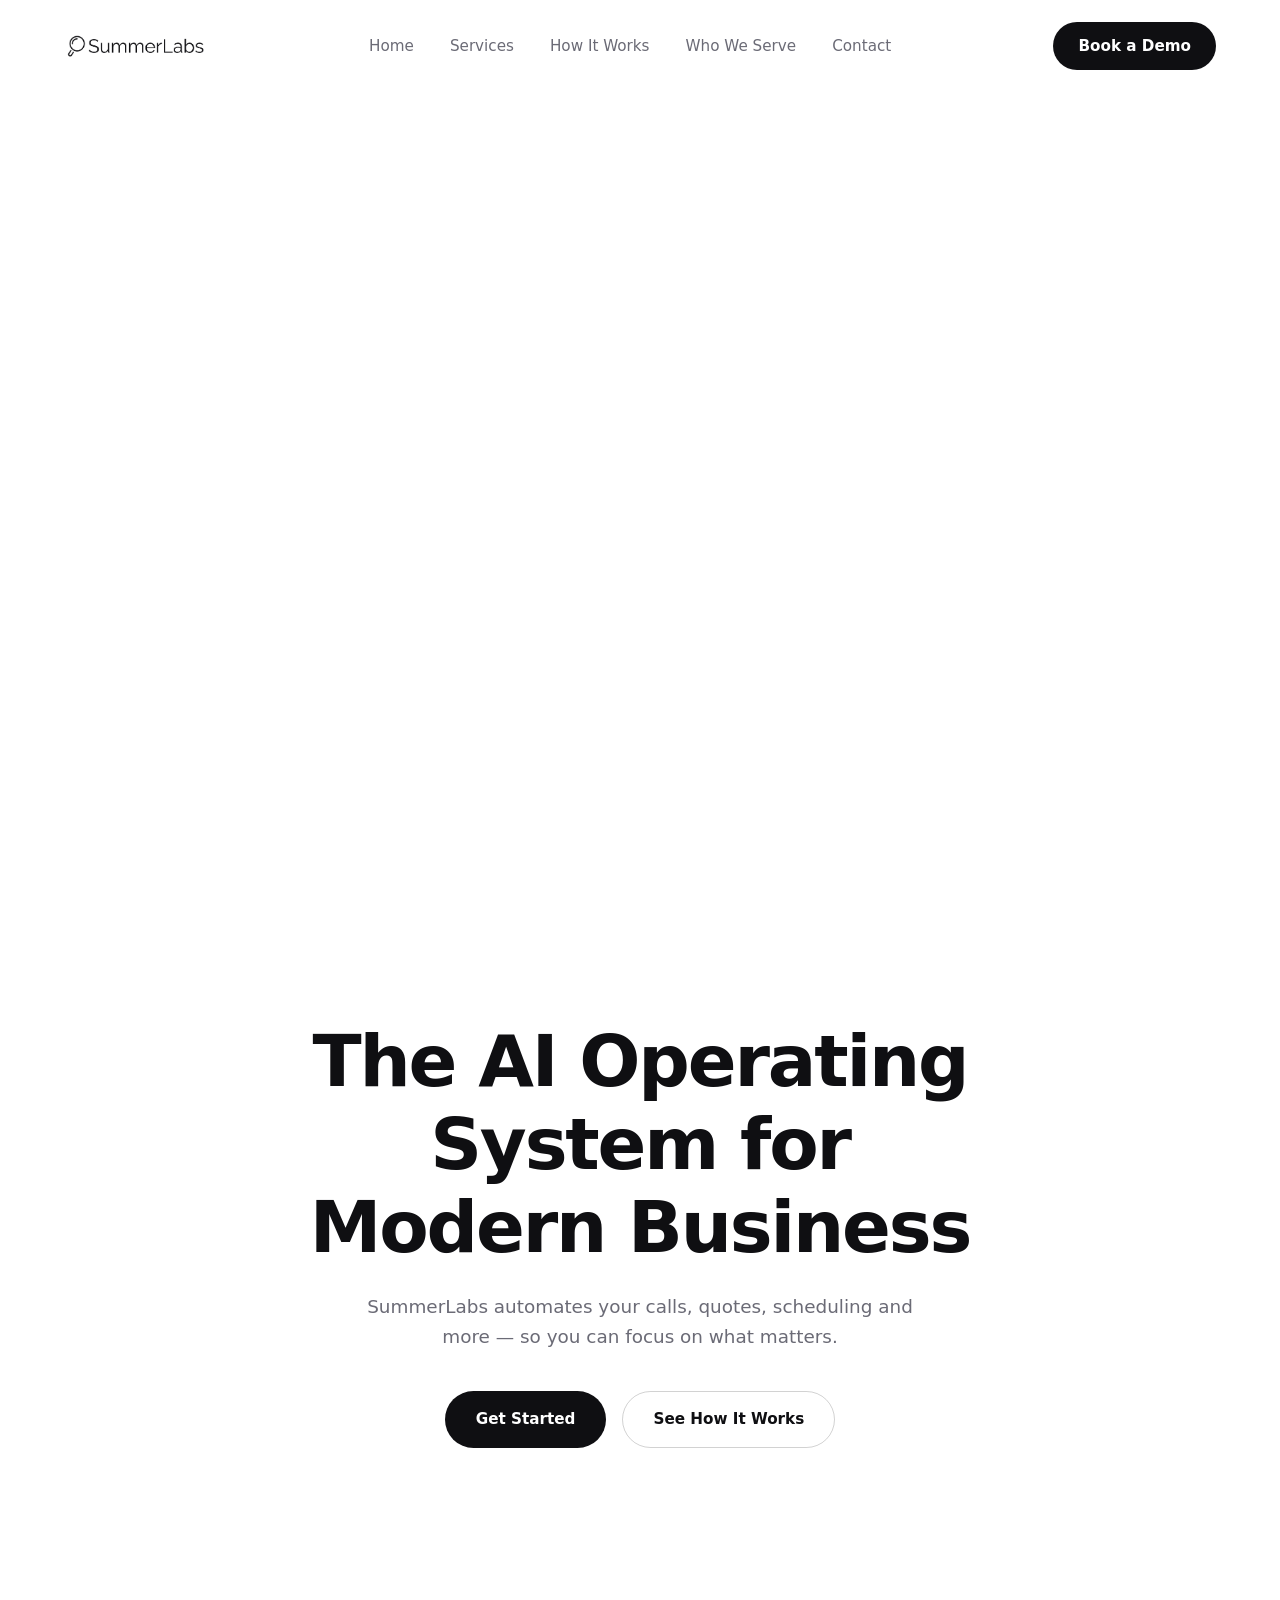
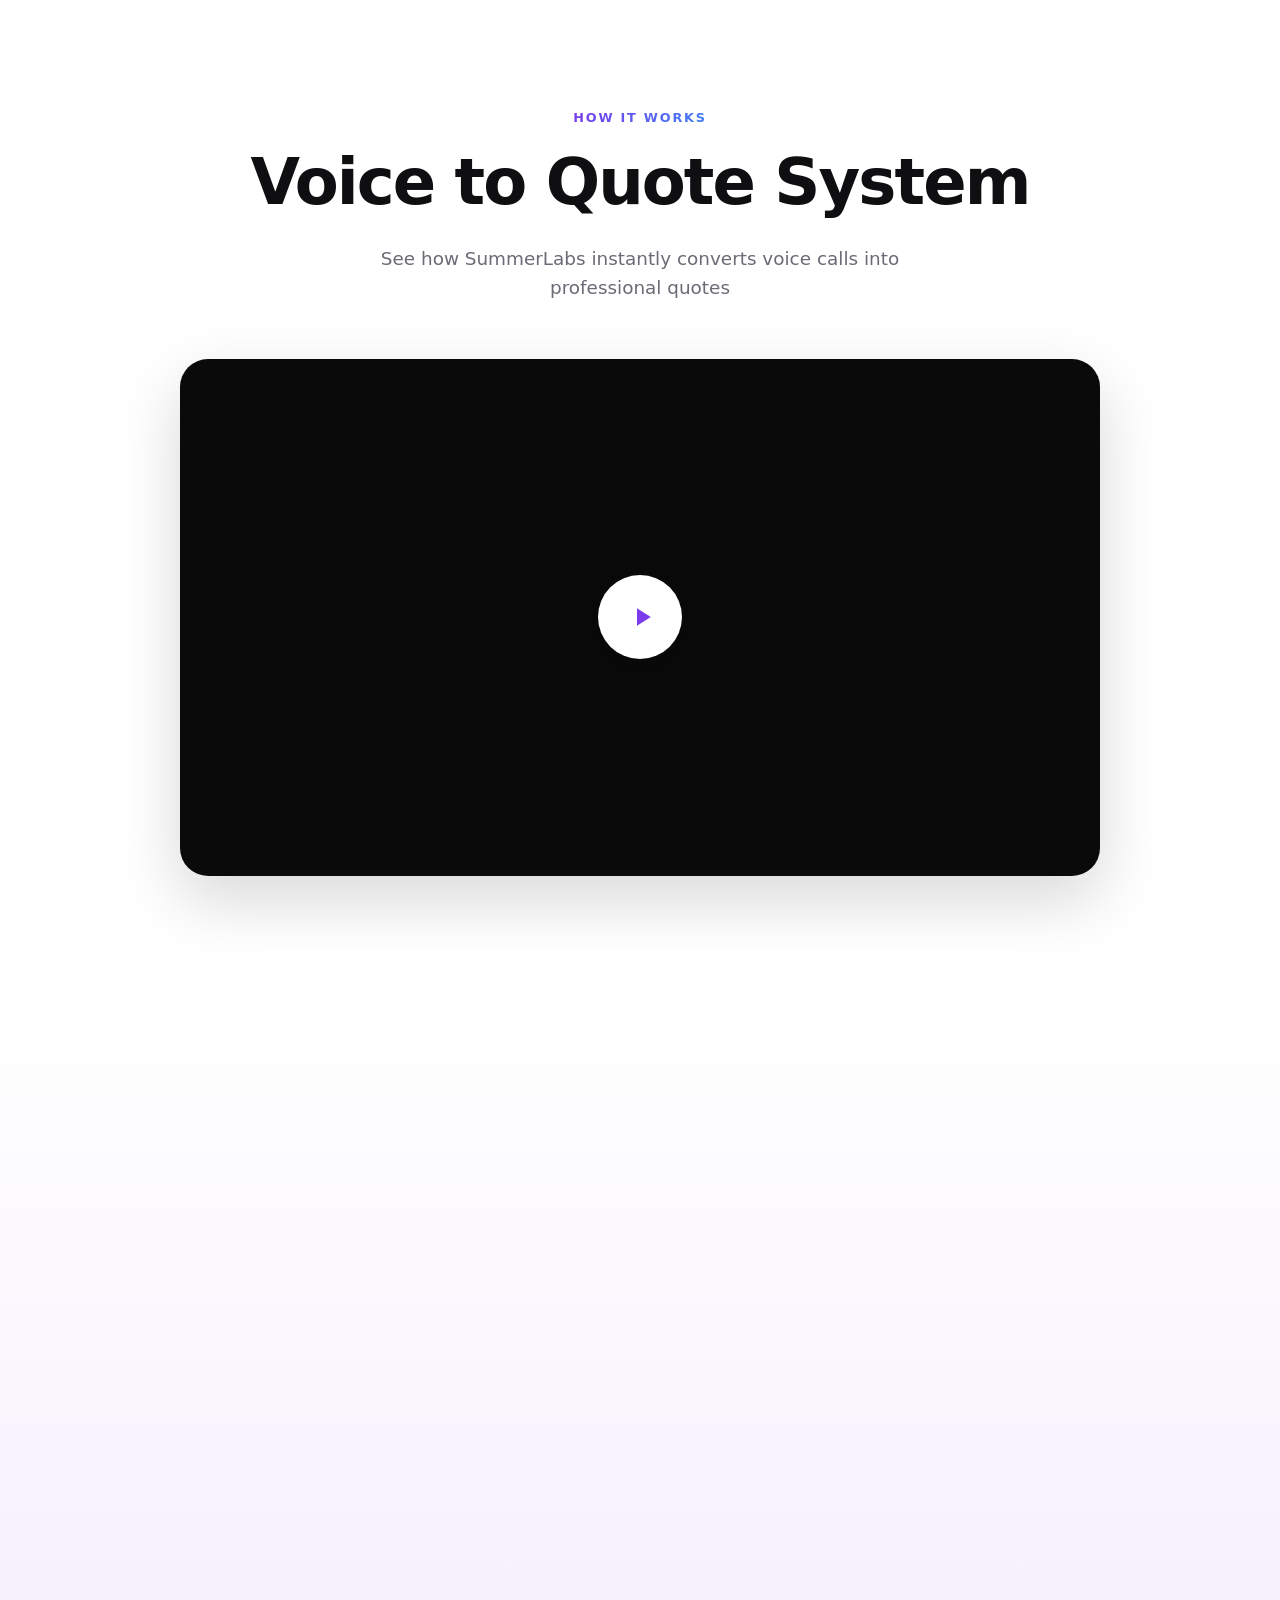
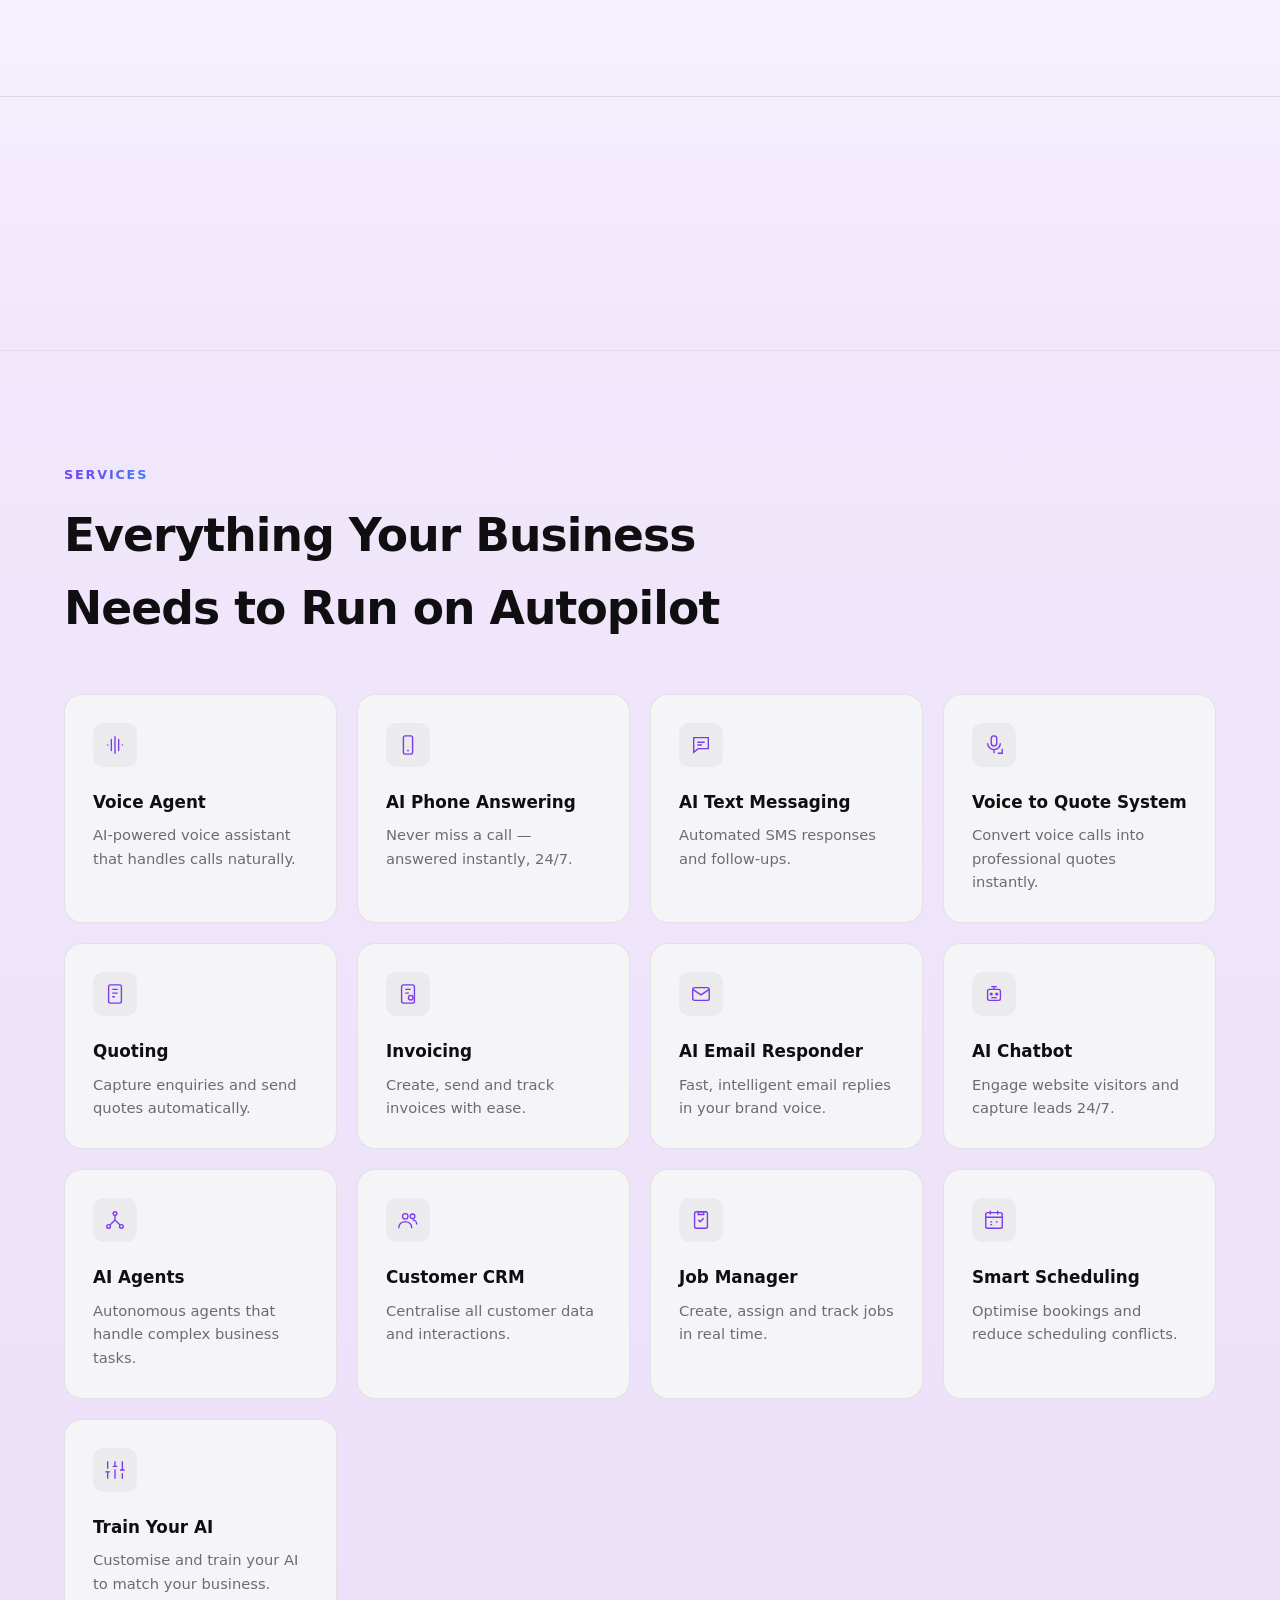
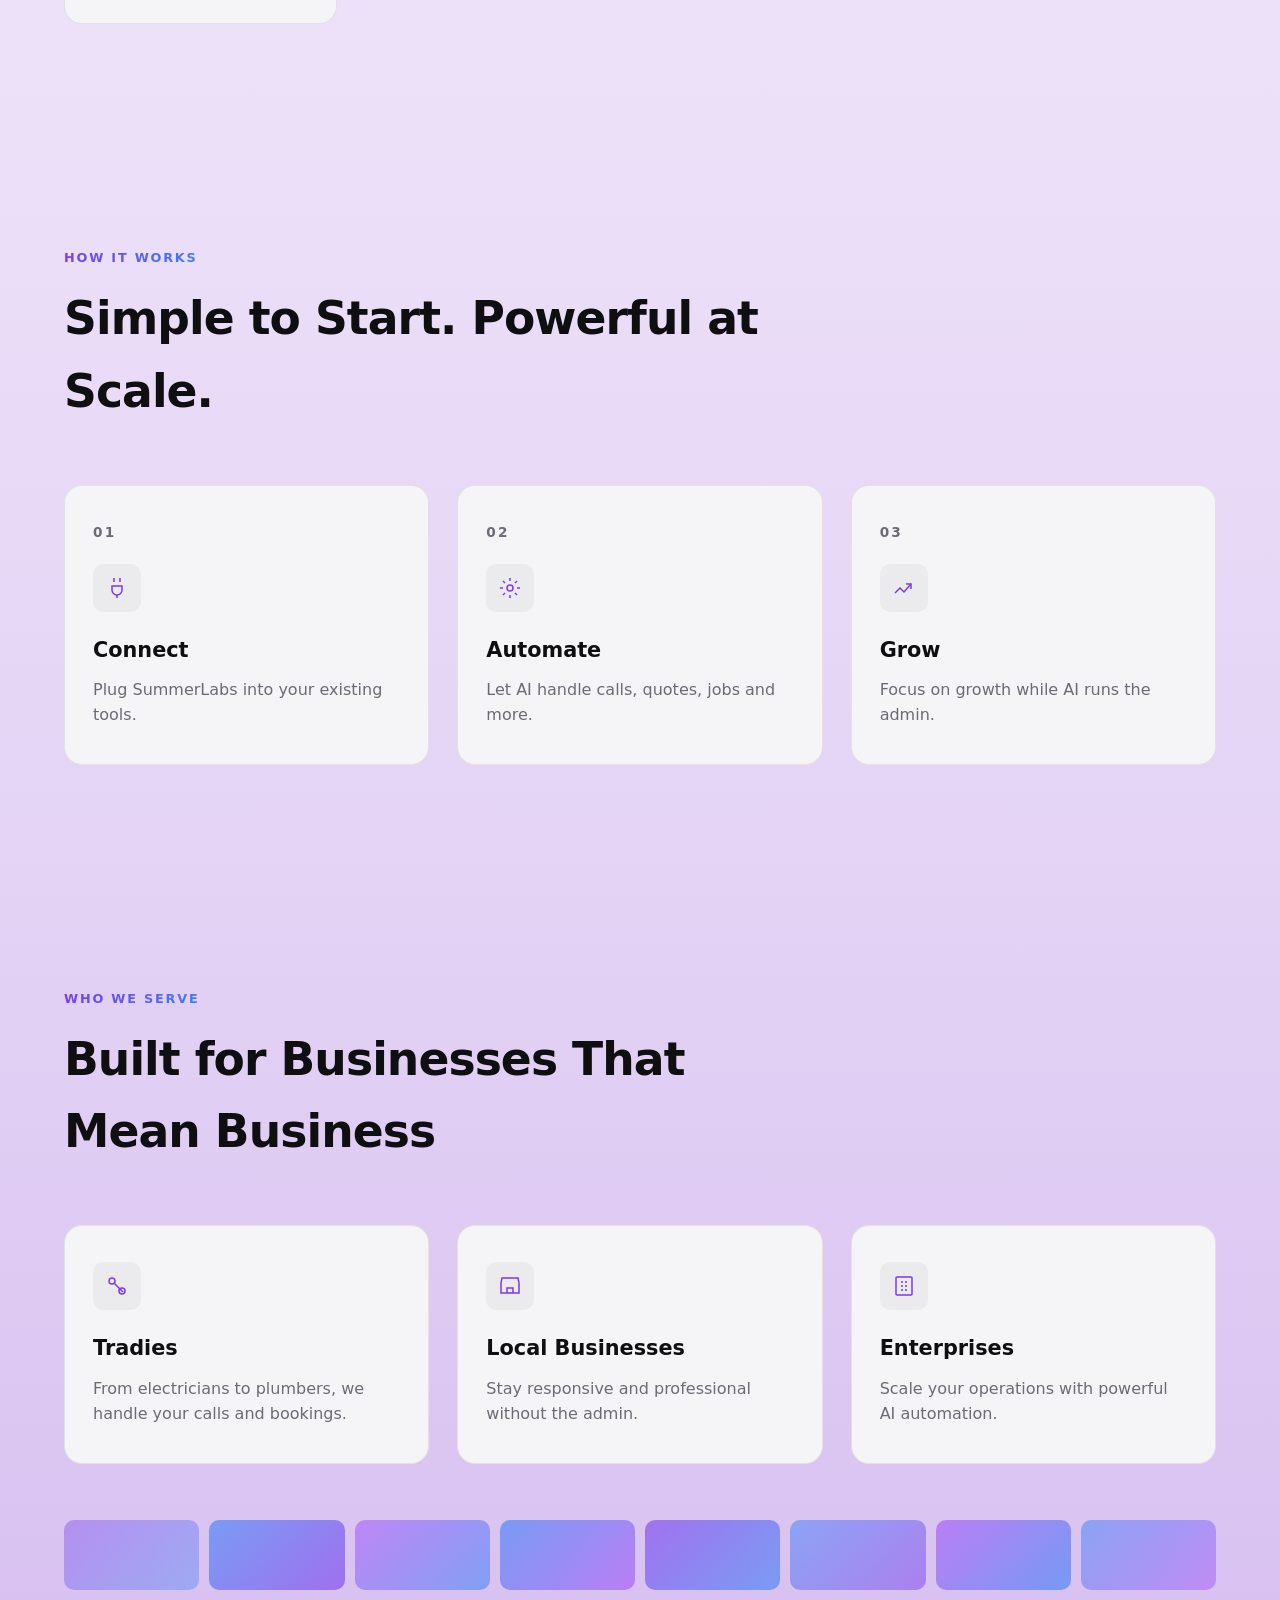
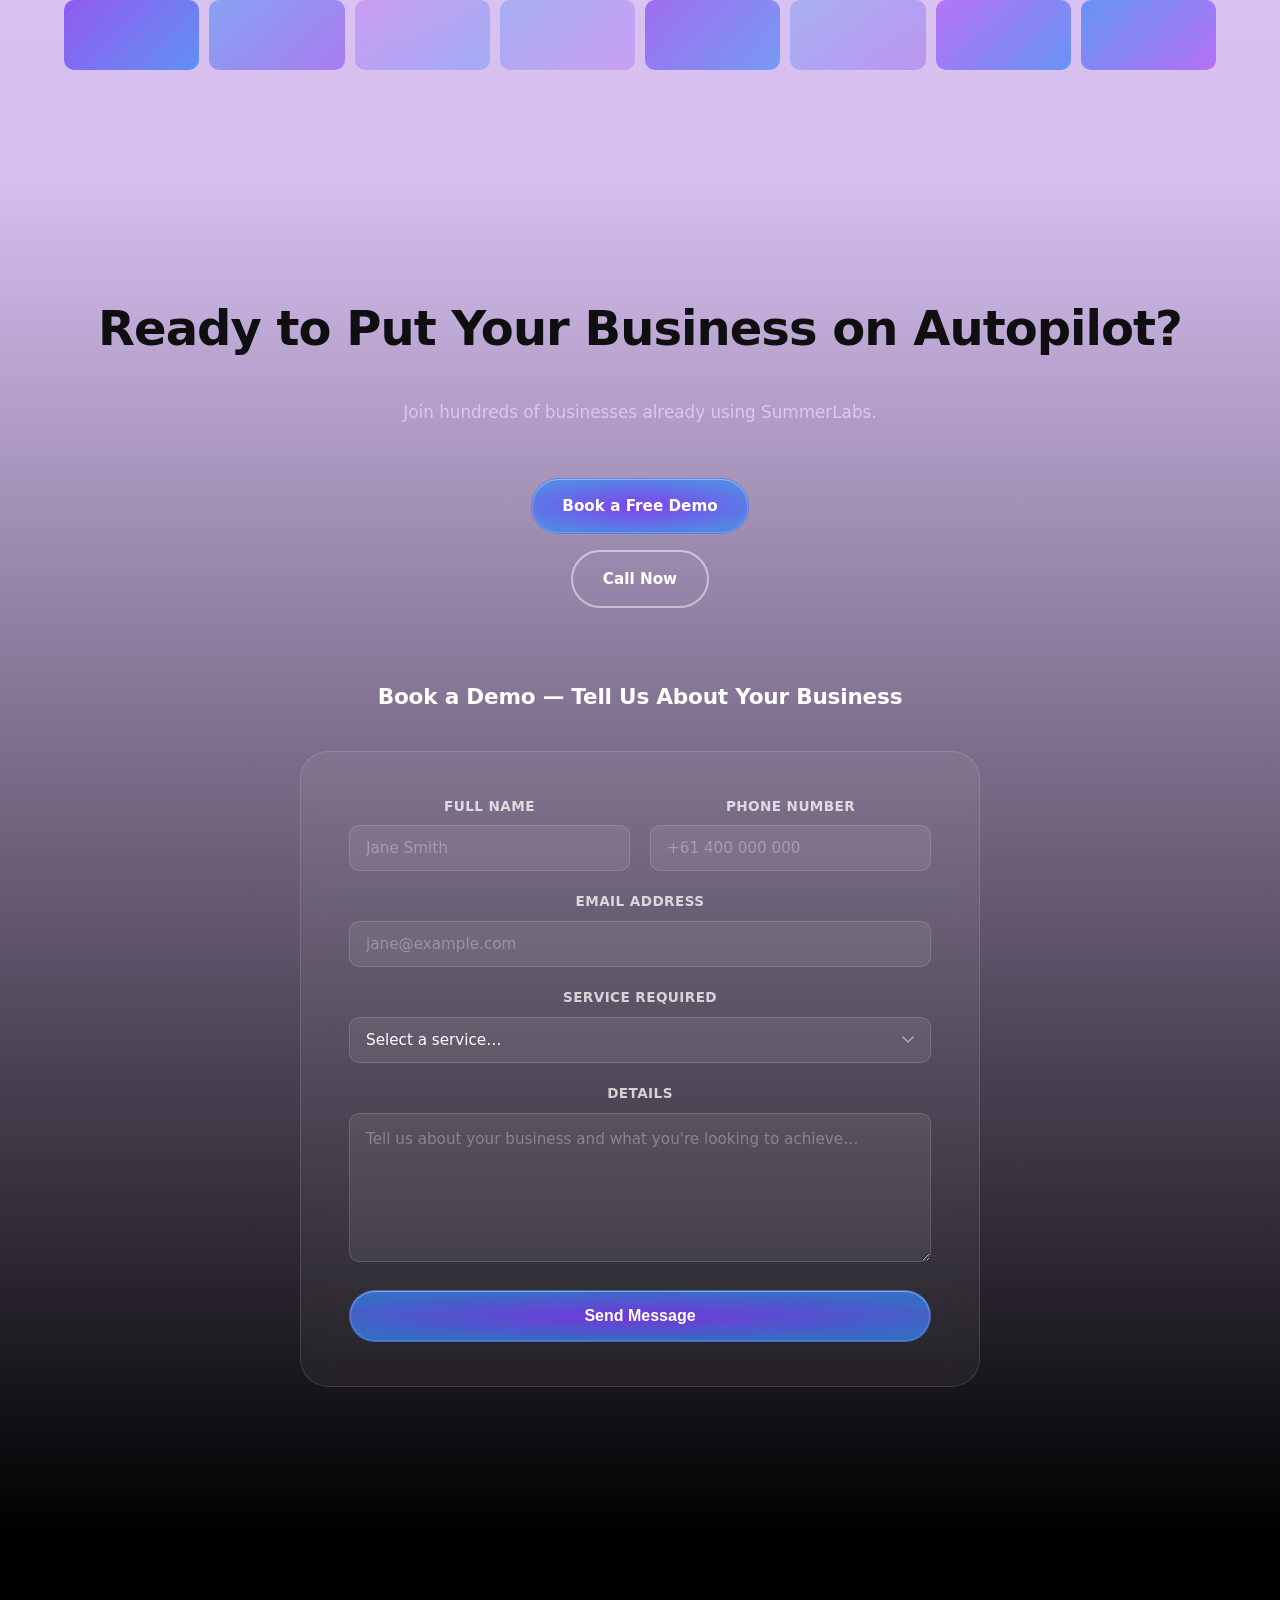
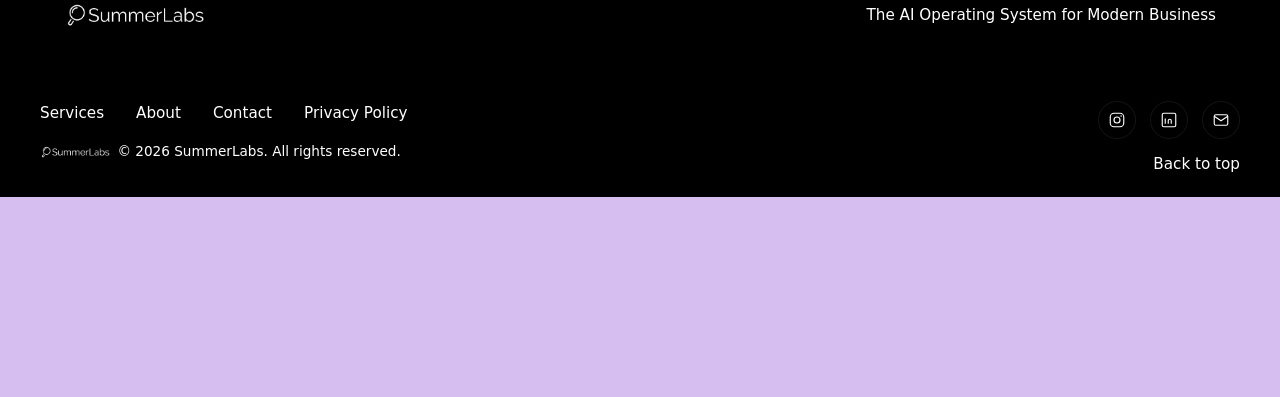
==== commit 49b2fc75: "Add favicon using logo-dark.png across all pages Co-Authored-By: Claude Sonnet 4.6 <noreply@anthropi" ====
--- a/my-website/index.html
+++ b/my-website/index.html
@@ -4,6 +4,8 @@
   <meta charset="UTF-8">
   <meta name="viewport" content="width=device-width, initial-scale=1.0">
   <title>SummerLabs — The AI Operating System for Modern Business</title>
+  <link rel="icon" type="image/png" href="/assets/images/logo-dark.png">
+  <link rel="apple-touch-icon" href="/assets/images/logo-dark.png">
   <link rel="stylesheet" href="css/styles.css">
 </head>
 <body>
